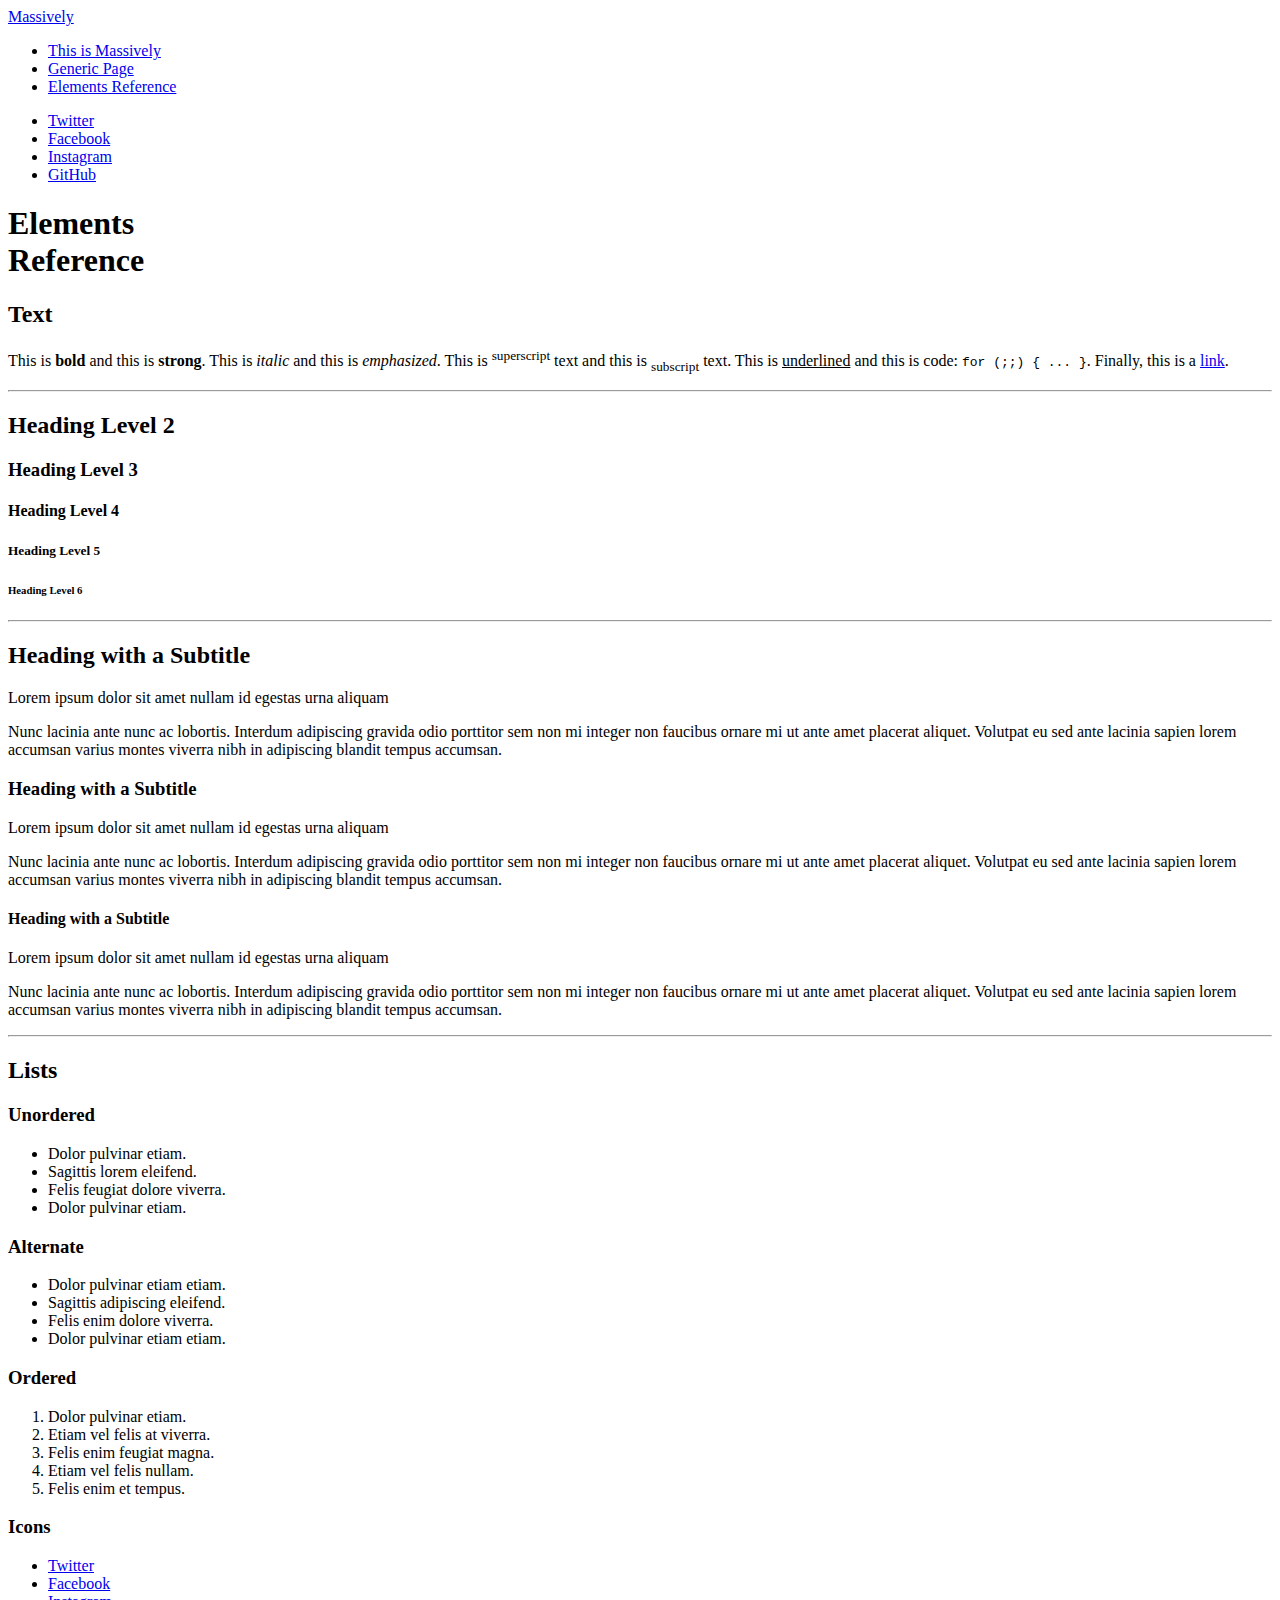
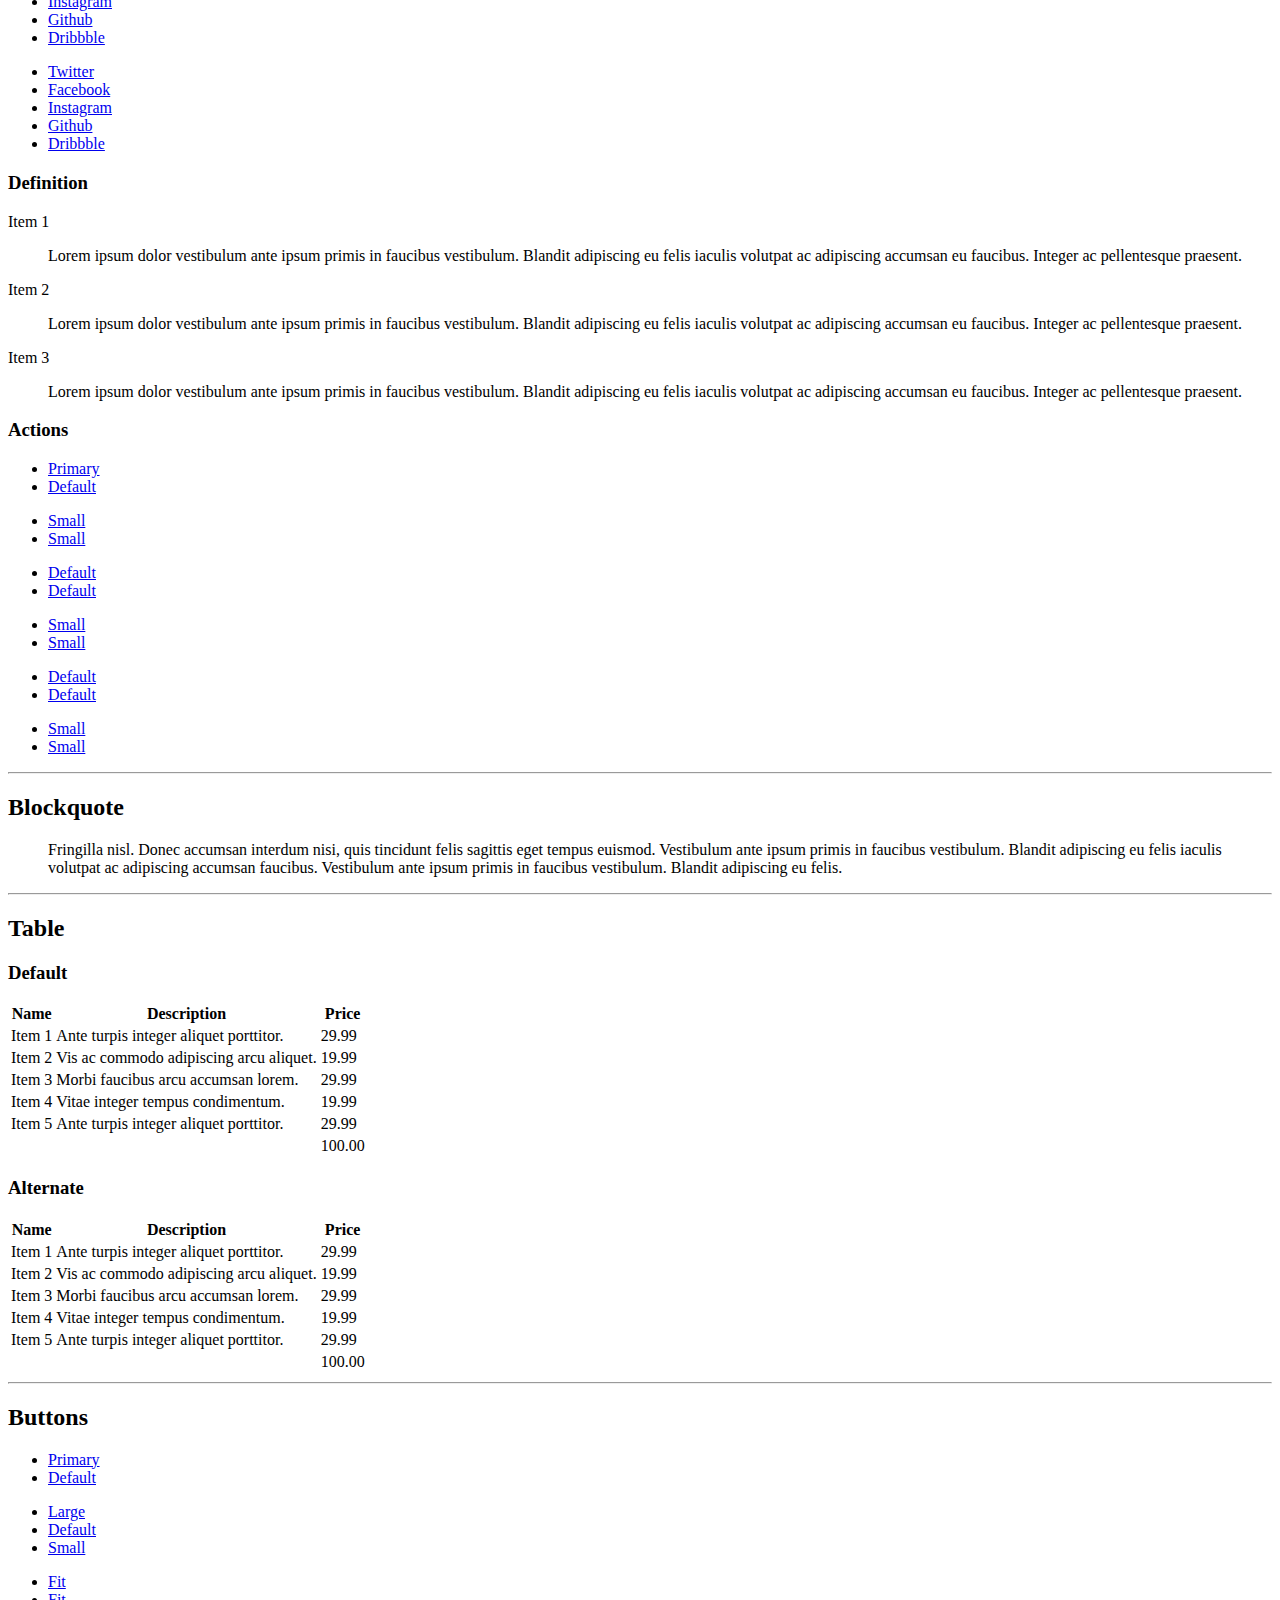
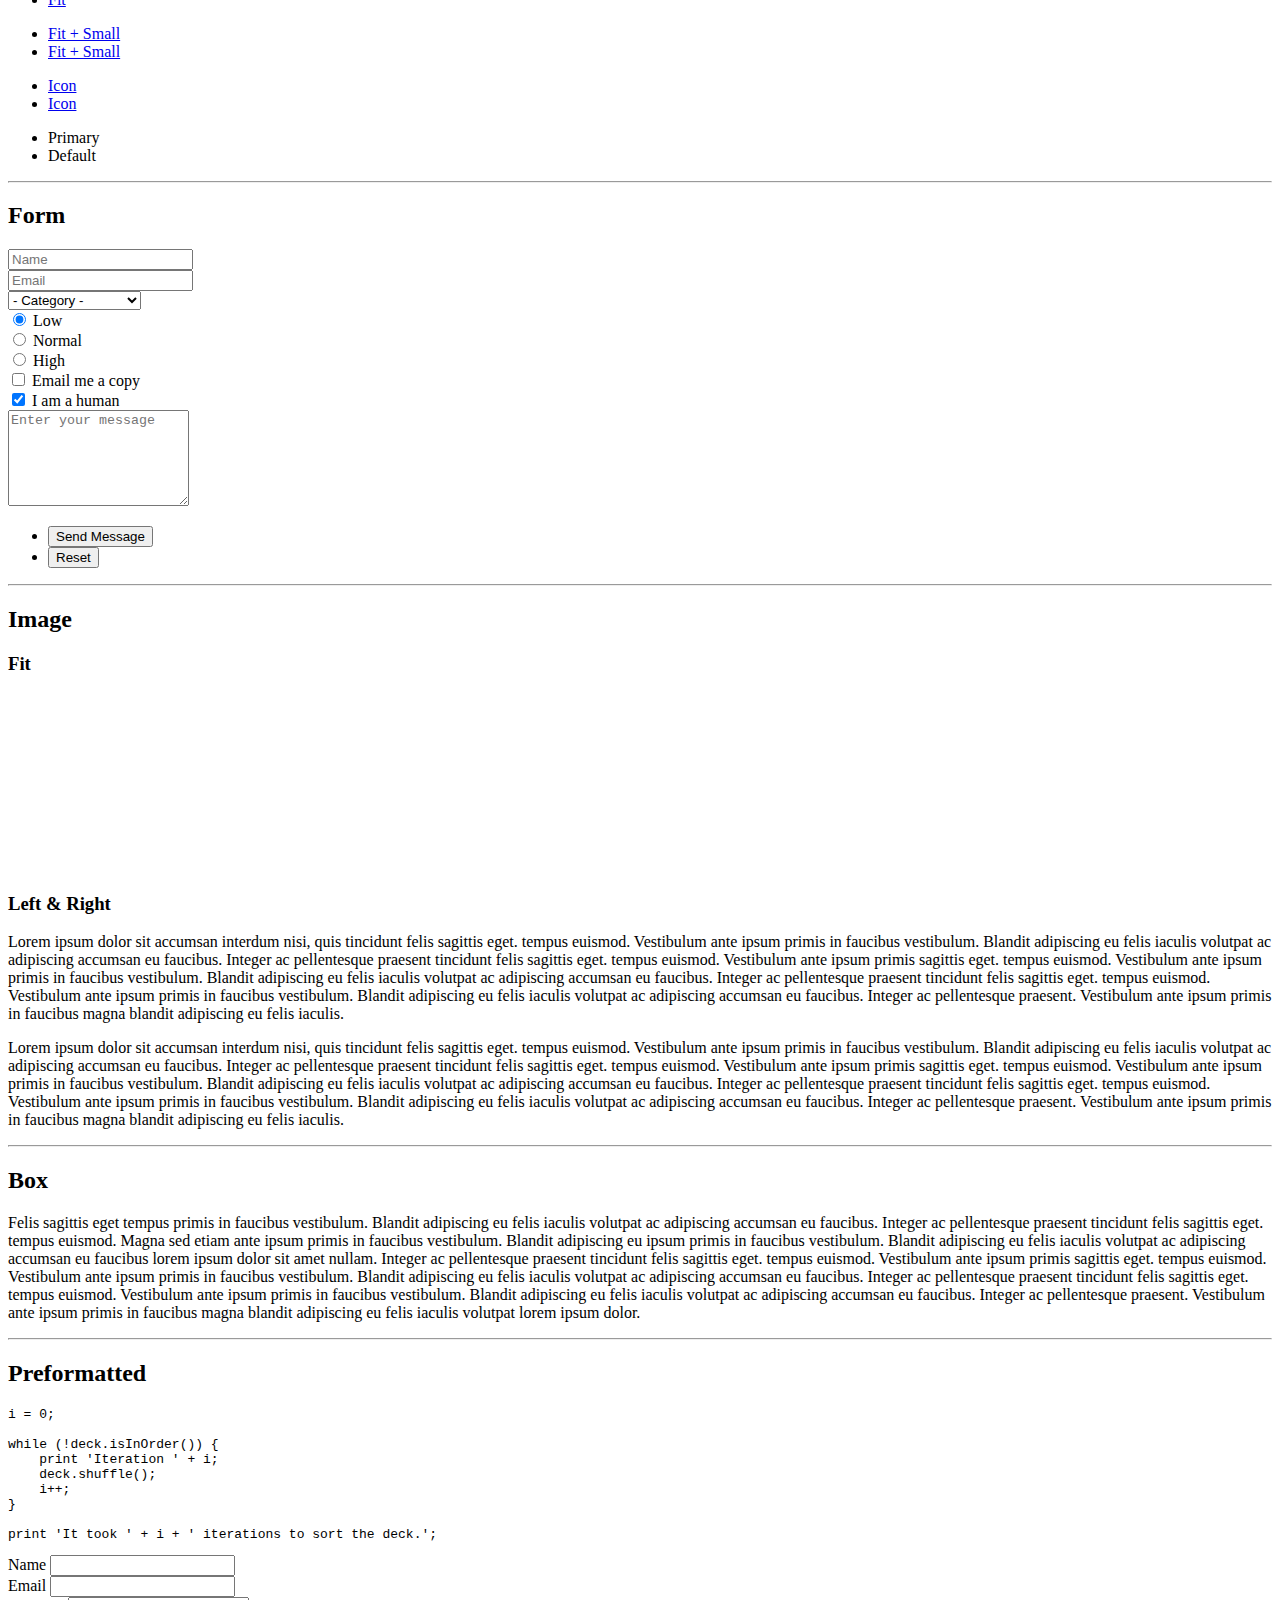
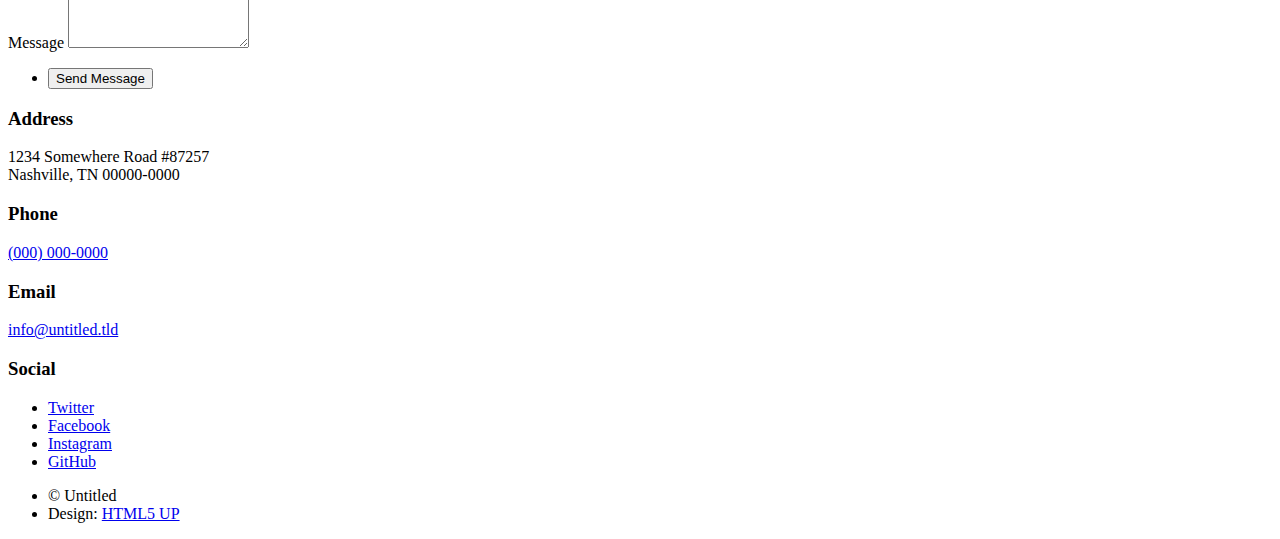
==== elements.html @ ae582fae "Add files via upload" ====
<!DOCTYPE HTML>
<!--
	Massively by HTML5 UP
	html5up.net | @ajlkn
	Free for personal and commercial use under the CCA 3.0 license (html5up.net/license)
-->
<html>
	<head>
		<title>Elements Reference - Massively by HTML5 UP</title>
		<meta charset="utf-8" />
		<meta name="viewport" content="width=device-width, initial-scale=1, user-scalable=no" />
		<link rel="stylesheet" href="assets/css/main.css" />
		<noscript><link rel="stylesheet" href="assets/css/noscript.css" /></noscript>
	</head>
	<body class="is-preload">

		<!-- Wrapper -->
			<div id="wrapper">

				<!-- Header -->
					<header id="header">
						<a href="index.html" class="logo">Massively</a>
					</header>

				<!-- Nav -->
					<nav id="nav">
						<ul class="links">
							<li><a href="index.html">This is Massively</a></li>
							<li><a href="generic.html">Generic Page</a></li>
							<li class="active"><a href="elements.html">Elements Reference</a></li>
						</ul>
						<ul class="icons">
							<li><a href="#" class="icon brands fa-twitter"><span class="label">Twitter</span></a></li>
							<li><a href="#" class="icon brands fa-facebook-f"><span class="label">Facebook</span></a></li>
							<li><a href="#" class="icon brands fa-instagram"><span class="label">Instagram</span></a></li>
							<li><a href="#" class="icon brands fa-github"><span class="label">GitHub</span></a></li>
						</ul>
					</nav>

				<!-- Main -->
					<div id="main">

						<!-- Post -->
							<section class="post">
								<header class="major">
									<h1>Elements<br />
									Reference</h1>
								</header>

								<!-- Text stuff -->
									<h2>Text</h2>
									<p>This is <b>bold</b> and this is <strong>strong</strong>. This is <i>italic</i> and this is <em>emphasized</em>.
									This is <sup>superscript</sup> text and this is <sub>subscript</sub> text.
									This is <u>underlined</u> and this is code: <code>for (;;) { ... }</code>.
									Finally, this is a <a href="#">link</a>.</p>
									<hr />
									<h2>Heading Level 2</h2>
									<h3>Heading Level 3</h3>
									<h4>Heading Level 4</h4>
									<h5>Heading Level 5</h5>
									<h6>Heading Level 6</h6>
									<hr />
									<header>
										<h2>Heading with a Subtitle</h2>
										<p>Lorem ipsum dolor sit amet nullam id egestas urna aliquam</p>
									</header>
									<p>Nunc lacinia ante nunc ac lobortis. Interdum adipiscing gravida odio porttitor sem non mi integer non faucibus ornare mi ut ante amet placerat aliquet. Volutpat eu sed ante lacinia sapien lorem accumsan varius montes viverra nibh in adipiscing blandit tempus accumsan.</p>
									<header>
										<h3>Heading with a Subtitle</h3>
										<p>Lorem ipsum dolor sit amet nullam id egestas urna aliquam</p>
									</header>
									<p>Nunc lacinia ante nunc ac lobortis. Interdum adipiscing gravida odio porttitor sem non mi integer non faucibus ornare mi ut ante amet placerat aliquet. Volutpat eu sed ante lacinia sapien lorem accumsan varius montes viverra nibh in adipiscing blandit tempus accumsan.</p>
									<header>
										<h4>Heading with a Subtitle</h4>
										<p>Lorem ipsum dolor sit amet nullam id egestas urna aliquam</p>
									</header>
									<p>Nunc lacinia ante nunc ac lobortis. Interdum adipiscing gravida odio porttitor sem non mi integer non faucibus ornare mi ut ante amet placerat aliquet. Volutpat eu sed ante lacinia sapien lorem accumsan varius montes viverra nibh in adipiscing blandit tempus accumsan.</p>

									<hr />

								<!-- Lists -->
									<h2>Lists</h2>
									<div class="row">
										<div class="col-6 col-12-small">

											<h3>Unordered</h3>
											<ul>
												<li>Dolor pulvinar etiam.</li>
												<li>Sagittis lorem eleifend.</li>
												<li>Felis feugiat dolore viverra.</li>
												<li>Dolor pulvinar etiam.</li>
											</ul>

											<h3>Alternate</h3>
											<ul class="alt">
												<li>Dolor pulvinar etiam etiam.</li>
												<li>Sagittis adipiscing eleifend.</li>
												<li>Felis enim dolore viverra.</li>
												<li>Dolor pulvinar etiam etiam.</li>
											</ul>

										</div>
										<div class="col-6 col-12-small">

											<h3>Ordered</h3>
											<ol>
												<li>Dolor pulvinar etiam.</li>
												<li>Etiam vel felis at viverra.</li>
												<li>Felis enim feugiat magna.</li>
												<li>Etiam vel felis nullam.</li>
												<li>Felis enim et tempus.</li>
											</ol>

											<h3>Icons</h3>
											<ul class="icons">
												<li><a href="#" class="icon brands fa-twitter"><span class="label">Twitter</span></a></li>
												<li><a href="#" class="icon brands fa-facebook-f"><span class="label">Facebook</span></a></li>
												<li><a href="#" class="icon brands fa-instagram"><span class="label">Instagram</span></a></li>
												<li><a href="#" class="icon brands fa-github"><span class="label">Github</span></a></li>
												<li><a href="#" class="icon brands fa-dribbble"><span class="label">Dribbble</span></a></li>
											</ul>
											<ul class="icons alt">
												<li><a href="#" class="icon brands alt fa-twitter"><span class="label">Twitter</span></a></li>
												<li><a href="#" class="icon brands alt fa-facebook-f"><span class="label">Facebook</span></a></li>
												<li><a href="#" class="icon brands alt fa-instagram"><span class="label">Instagram</span></a></li>
												<li><a href="#" class="icon brands alt fa-github"><span class="label">Github</span></a></li>
												<li><a href="#" class="icon brands alt fa-dribbble"><span class="label">Dribbble</span></a></li>
											</ul>

										</div>
									</div>
									<h3>Definition</h3>
									<dl>
										<dt>Item 1</dt>
										<dd>
											<p>Lorem ipsum dolor vestibulum ante ipsum primis in faucibus vestibulum. Blandit adipiscing eu felis iaculis volutpat ac adipiscing accumsan eu faucibus. Integer ac pellentesque praesent.</p>
										</dd>
										<dt>Item 2</dt>
										<dd>
											<p>Lorem ipsum dolor vestibulum ante ipsum primis in faucibus vestibulum. Blandit adipiscing eu felis iaculis volutpat ac adipiscing accumsan eu faucibus. Integer ac pellentesque praesent.</p>
										</dd>
										<dt>Item 3</dt>
										<dd>
											<p>Lorem ipsum dolor vestibulum ante ipsum primis in faucibus vestibulum. Blandit adipiscing eu felis iaculis volutpat ac adipiscing accumsan eu faucibus. Integer ac pellentesque praesent.</p>
										</dd>
									</dl>

									<h3>Actions</h3>
									<ul class="actions">
										<li><a href="#" class="button primary">Primary</a></li>
										<li><a href="#" class="button">Default</a></li>
									</ul>
									<ul class="actions small">
										<li><a href="#" class="button primary small">Small</a></li>
										<li><a href="#" class="button small">Small</a></li>
									</ul>
									<div class="row">
										<div class="col-6 col-12-small">
											<ul class="actions stacked">
												<li><a href="#" class="button primary">Default</a></li>
												<li><a href="#" class="button">Default</a></li>
											</ul>
										</div>
										<div class="col-6 col-12-small">
											<ul class="actions stacked">
												<li><a href="#" class="button primary small">Small</a></li>
												<li><a href="#" class="button small">Small</a></li>
											</ul>
										</div>
									</div>
									<div class="row">
										<div class="col-6 col-12-small">
											<ul class="actions stacked">
												<li><a href="#" class="button primary fit">Default</a></li>
												<li><a href="#" class="button fit">Default</a></li>
											</ul>
										</div>
										<div class="col-6 col-12-small">
											<ul class="actions stacked">
												<li><a href="#" class="button primary small fit">Small</a></li>
												<li><a href="#" class="button small fit">Small</a></li>
											</ul>
										</div>
									</div>

									<hr />

								<!-- Blockquote -->
									<h2>Blockquote</h2>
									<blockquote>Fringilla nisl. Donec accumsan interdum nisi, quis tincidunt felis sagittis eget tempus euismod. Vestibulum ante ipsum primis in faucibus vestibulum. Blandit adipiscing eu felis iaculis volutpat ac adipiscing accumsan faucibus. Vestibulum ante ipsum primis in faucibus vestibulum. Blandit adipiscing eu felis.</blockquote>

									<hr />

								<!-- Table -->
									<h2>Table</h2>

									<h3>Default</h3>
									<div class="table-wrapper">
										<table>
											<thead>
												<tr>
													<th>Name</th>
													<th>Description</th>
													<th>Price</th>
												</tr>
											</thead>
											<tbody>
												<tr>
													<td>Item 1</td>
													<td>Ante turpis integer aliquet porttitor.</td>
													<td>29.99</td>
												</tr>
												<tr>
													<td>Item 2</td>
													<td>Vis ac commodo adipiscing arcu aliquet.</td>
													<td>19.99</td>
												</tr>
												<tr>
													<td>Item 3</td>
													<td> Morbi faucibus arcu accumsan lorem.</td>
													<td>29.99</td>
												</tr>
												<tr>
													<td>Item 4</td>
													<td>Vitae integer tempus condimentum.</td>
													<td>19.99</td>
												</tr>
												<tr>
													<td>Item 5</td>
													<td>Ante turpis integer aliquet porttitor.</td>
													<td>29.99</td>
												</tr>
											</tbody>
											<tfoot>
												<tr>
													<td colspan="2"></td>
													<td>100.00</td>
												</tr>
											</tfoot>
										</table>
									</div>

									<h3>Alternate</h3>
									<div class="table-wrapper">
										<table class="alt">
											<thead>
												<tr>
													<th>Name</th>
													<th>Description</th>
													<th>Price</th>
												</tr>
											</thead>
											<tbody>
												<tr>
													<td>Item 1</td>
													<td>Ante turpis integer aliquet porttitor.</td>
													<td>29.99</td>
												</tr>
												<tr>
													<td>Item 2</td>
													<td>Vis ac commodo adipiscing arcu aliquet.</td>
													<td>19.99</td>
												</tr>
												<tr>
													<td>Item 3</td>
													<td> Morbi faucibus arcu accumsan lorem.</td>
													<td>29.99</td>
												</tr>
												<tr>
													<td>Item 4</td>
													<td>Vitae integer tempus condimentum.</td>
													<td>19.99</td>
												</tr>
												<tr>
													<td>Item 5</td>
													<td>Ante turpis integer aliquet porttitor.</td>
													<td>29.99</td>
												</tr>
											</tbody>
											<tfoot>
												<tr>
													<td colspan="2"></td>
													<td>100.00</td>
												</tr>
											</tfoot>
										</table>
									</div>

									<hr />

								<!-- Buttons -->
									<h2>Buttons</h2>
									<ul class="actions">
										<li><a href="#" class="button primary">Primary</a></li>
										<li><a href="#" class="button">Default</a></li>
									</ul>
									<ul class="actions">
										<li><a href="#" class="button primary large">Large</a></li>
										<li><a href="#" class="button">Default</a></li>
										<li><a href="#" class="button small">Small</a></li>
									</ul>
									<ul class="actions fit">
										<li><a href="#" class="button primary fit">Fit</a></li>
										<li><a href="#" class="button fit">Fit</a></li>
									</ul>
									<ul class="actions fit small">
										<li><a href="#" class="button primary fit small">Fit + Small</a></li>
										<li><a href="#" class="button fit small">Fit + Small</a></li>
									</ul>
									<ul class="actions">
										<li><a href="#" class="button primary icon solid fa-search">Icon</a></li>
										<li><a href="#" class="button icon solid fa-download">Icon</a></li>
									</ul>
									<ul class="actions">
										<li><span class="button primary disabled">Primary</span></li>
										<li><span class="button disabled">Default</span></li>
									</ul>

									<hr />

								<!-- Form -->
									<h2>Form</h2>

									<form method="post" action="#">
										<div class="row gtr-uniform">
											<div class="col-6 col-12-xsmall">
												<input type="text" name="demo-name" id="demo-name" value="" placeholder="Name" />
											</div>
											<div class="col-6 col-12-xsmall">
												<input type="email" name="demo-email" id="demo-email" value="" placeholder="Email" />
											</div>
											<!-- Break -->
											<div class="col-12">
												<select name="demo-category" id="demo-category">
													<option value="">- Category -</option>
													<option value="1">Manufacturing</option>
													<option value="1">Shipping</option>
													<option value="1">Administration</option>
													<option value="1">Human Resources</option>
												</select>
											</div>
											<!-- Break -->
											<div class="col-4 col-12-small">
												<input type="radio" id="demo-priority-low" name="demo-priority" checked>
												<label for="demo-priority-low">Low</label>
											</div>
											<div class="col-4 col-12-small">
												<input type="radio" id="demo-priority-normal" name="demo-priority">
												<label for="demo-priority-normal">Normal</label>
											</div>
											<div class="col-4 col-12-small">
												<input type="radio" id="demo-priority-high" name="demo-priority">
												<label for="demo-priority-high">High</label>
											</div>
											<!-- Break -->
											<div class="col-6 col-12-small">
												<input type="checkbox" id="demo-copy" name="demo-copy">
												<label for="demo-copy">Email me a copy</label>
											</div>
											<div class="col-6 col-12-small">
												<input type="checkbox" id="demo-human" name="demo-human" checked>
												<label for="demo-human">I am a human</label>
											</div>
											<!-- Break -->
											<div class="col-12">
												<textarea name="demo-message" id="demo-message" placeholder="Enter your message" rows="6"></textarea>
											</div>
											<!-- Break -->
											<div class="col-12">
												<ul class="actions">
													<li><input type="submit" value="Send Message" class="primary" /></li>
													<li><input type="reset" value="Reset" /></li>
												</ul>
											</div>
										</div>
									</form>

									<hr />

								<!-- Image -->
									<h2>Image</h2>

									<h3>Fit</h3>
									<span class="image fit"><img src="images/pic01.jpg" alt="" /></span>
									<div class="box alt">
										<div class="row gtr-50 gtr-uniform">
											<div class="col-4"><span class="image fit"><img src="images/pic02.jpg" alt="" /></span></div>
											<div class="col-4"><span class="image fit"><img src="images/pic03.jpg" alt="" /></span></div>
											<div class="col-4"><span class="image fit"><img src="images/pic04.jpg" alt="" /></span></div>
											<!-- Break -->
											<div class="col-4"><span class="image fit"><img src="images/pic04.jpg" alt="" /></span></div>
											<div class="col-4"><span class="image fit"><img src="images/pic02.jpg" alt="" /></span></div>
											<div class="col-4"><span class="image fit"><img src="images/pic03.jpg" alt="" /></span></div>
											<!-- Break -->
											<div class="col-4"><span class="image fit"><img src="images/pic03.jpg" alt="" /></span></div>
											<div class="col-4"><span class="image fit"><img src="images/pic04.jpg" alt="" /></span></div>
											<div class="col-4"><span class="image fit"><img src="images/pic02.jpg" alt="" /></span></div>
										</div>
									</div>

									<h3>Left &amp; Right</h3>
									<p><span class="image left"><img src="images/pic08.jpg" alt="" /></span>Lorem ipsum dolor sit accumsan interdum nisi, quis tincidunt felis sagittis eget. tempus euismod. Vestibulum ante ipsum primis in faucibus vestibulum. Blandit adipiscing eu felis iaculis volutpat ac adipiscing accumsan eu faucibus. Integer ac pellentesque praesent tincidunt felis sagittis eget. tempus euismod. Vestibulum ante ipsum primis sagittis eget. tempus euismod. Vestibulum ante ipsum primis in faucibus vestibulum. Blandit adipiscing eu felis iaculis volutpat ac adipiscing accumsan eu faucibus. Integer ac pellentesque praesent tincidunt felis sagittis eget. tempus euismod. Vestibulum ante ipsum primis in faucibus vestibulum. Blandit adipiscing eu felis iaculis volutpat ac adipiscing accumsan eu faucibus. Integer ac pellentesque praesent. Vestibulum ante ipsum primis in faucibus magna blandit adipiscing eu felis iaculis.</p>
									<p><span class="image right"><img src="images/pic09.jpg" alt="" /></span>Lorem ipsum dolor sit accumsan interdum nisi, quis tincidunt felis sagittis eget. tempus euismod. Vestibulum ante ipsum primis in faucibus vestibulum. Blandit adipiscing eu felis iaculis volutpat ac adipiscing accumsan eu faucibus. Integer ac pellentesque praesent tincidunt felis sagittis eget. tempus euismod. Vestibulum ante ipsum primis sagittis eget. tempus euismod. Vestibulum ante ipsum primis in faucibus vestibulum. Blandit adipiscing eu felis iaculis volutpat ac adipiscing accumsan eu faucibus. Integer ac pellentesque praesent tincidunt felis sagittis eget. tempus euismod. Vestibulum ante ipsum primis in faucibus vestibulum. Blandit adipiscing eu felis iaculis volutpat ac adipiscing accumsan eu faucibus. Integer ac pellentesque praesent. Vestibulum ante ipsum primis in faucibus magna blandit adipiscing eu felis iaculis.</p>

									<hr />

								<!-- Box -->
									<h2>Box</h2>
									<div class="box">
										<p>Felis sagittis eget tempus primis in faucibus vestibulum. Blandit adipiscing eu felis iaculis volutpat ac adipiscing accumsan eu faucibus. Integer ac pellentesque praesent tincidunt felis sagittis eget. tempus euismod. Magna sed etiam ante ipsum primis in faucibus vestibulum. Blandit adipiscing eu ipsum primis in faucibus vestibulum. Blandit adipiscing eu felis iaculis volutpat ac adipiscing accumsan eu faucibus lorem ipsum dolor sit amet nullam. Integer ac pellentesque praesent tincidunt felis sagittis eget. tempus euismod. Vestibulum ante ipsum primis sagittis eget. tempus euismod. Vestibulum ante ipsum primis in faucibus vestibulum. Blandit adipiscing eu felis iaculis volutpat ac adipiscing accumsan eu faucibus. Integer ac pellentesque praesent tincidunt felis sagittis eget. tempus euismod. Vestibulum ante ipsum primis in faucibus vestibulum. Blandit adipiscing eu felis iaculis volutpat ac adipiscing accumsan eu faucibus. Integer ac pellentesque praesent. Vestibulum ante ipsum primis in faucibus magna blandit adipiscing eu felis iaculis volutpat lorem ipsum dolor.</p>
									</div>

									<hr />

								<!-- Preformatted Code -->
									<h2>Preformatted</h2>
									<pre><code>i = 0;

while (!deck.isInOrder()) {
    print 'Iteration ' + i;
    deck.shuffle();
    i++;
}

print 'It took ' + i + ' iterations to sort the deck.';
</code></pre>

							</section>

					</div>

				<!-- Footer -->
					<footer id="footer">
						<section>
							<form method="post" action="#">
								<div class="fields">
									<div class="field">
										<label for="name">Name</label>
										<input type="text" name="name" id="name" />
									</div>
									<div class="field">
										<label for="email">Email</label>
										<input type="text" name="email" id="email" />
									</div>
									<div class="field">
										<label for="message">Message</label>
										<textarea name="message" id="message" rows="3"></textarea>
									</div>
								</div>
								<ul class="actions">
									<li><input type="submit" value="Send Message" /></li>
								</ul>
							</form>
						</section>
						<section class="split contact">
							<section class="alt">
								<h3>Address</h3>
								<p>1234 Somewhere Road #87257<br />
								Nashville, TN 00000-0000</p>
							</section>
							<section>
								<h3>Phone</h3>
								<p><a href="#">(000) 000-0000</a></p>
							</section>
							<section>
								<h3>Email</h3>
								<p><a href="#">info@untitled.tld</a></p>
							</section>
							<section>
								<h3>Social</h3>
								<ul class="icons alt">
									<li><a href="#" class="icon brands alt fa-twitter"><span class="label">Twitter</span></a></li>
									<li><a href="#" class="icon brands alt fa-facebook-f"><span class="label">Facebook</span></a></li>
									<li><a href="#" class="icon brands alt fa-instagram"><span class="label">Instagram</span></a></li>
									<li><a href="#" class="icon brands alt fa-github"><span class="label">GitHub</span></a></li>
								</ul>
							</section>
						</section>
					</footer>

				<!-- Copyright -->
					<div id="copyright">
						<ul><li>&copy; Untitled</li><li>Design: <a href="https://html5up.net">HTML5 UP</a></li></ul>
					</div>

			</div>

		<!-- Scripts -->
			<script src="assets/js/jquery.min.js"></script>
			<script src="assets/js/jquery.scrollex.min.js"></script>
			<script src="assets/js/jquery.scrolly.min.js"></script>
			<script src="assets/js/browser.min.js"></script>
			<script src="assets/js/breakpoints.min.js"></script>
			<script src="assets/js/util.js"></script>
			<script src="assets/js/main.js"></script>

	</body>
</html>
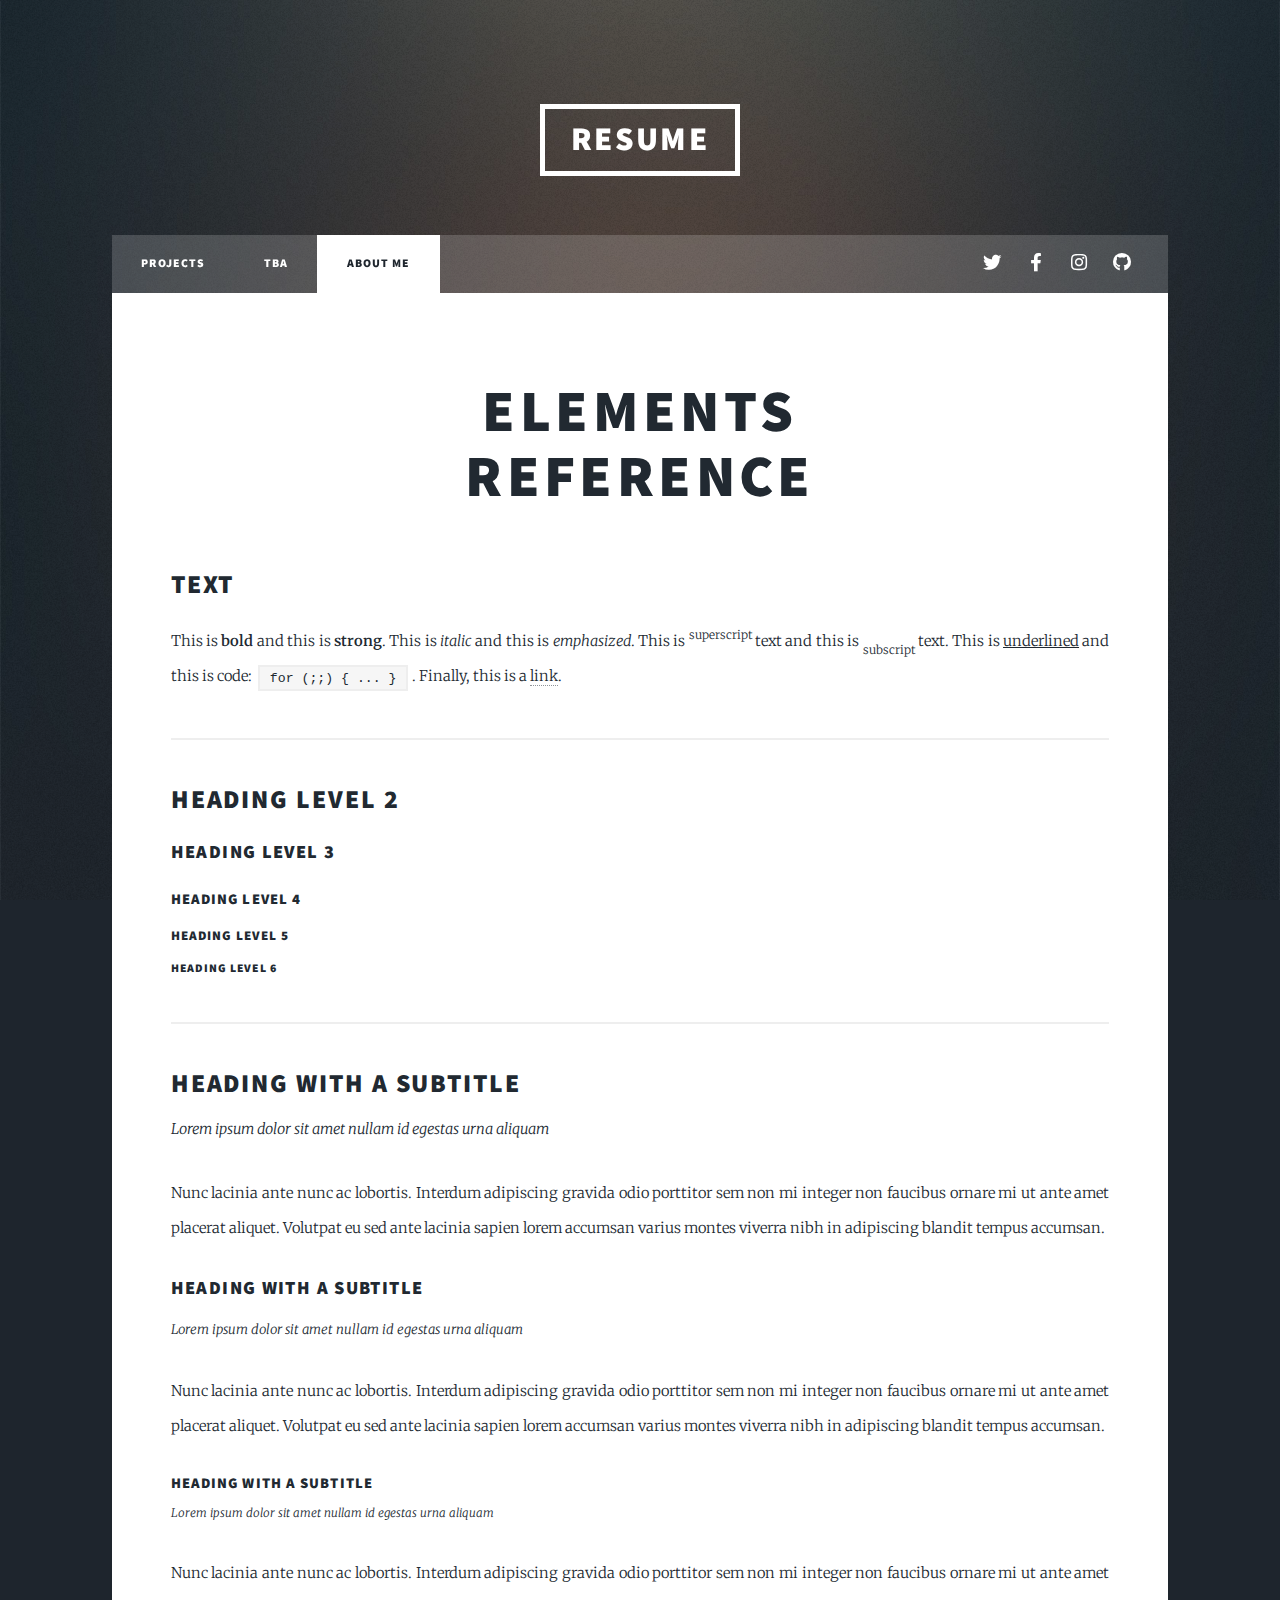
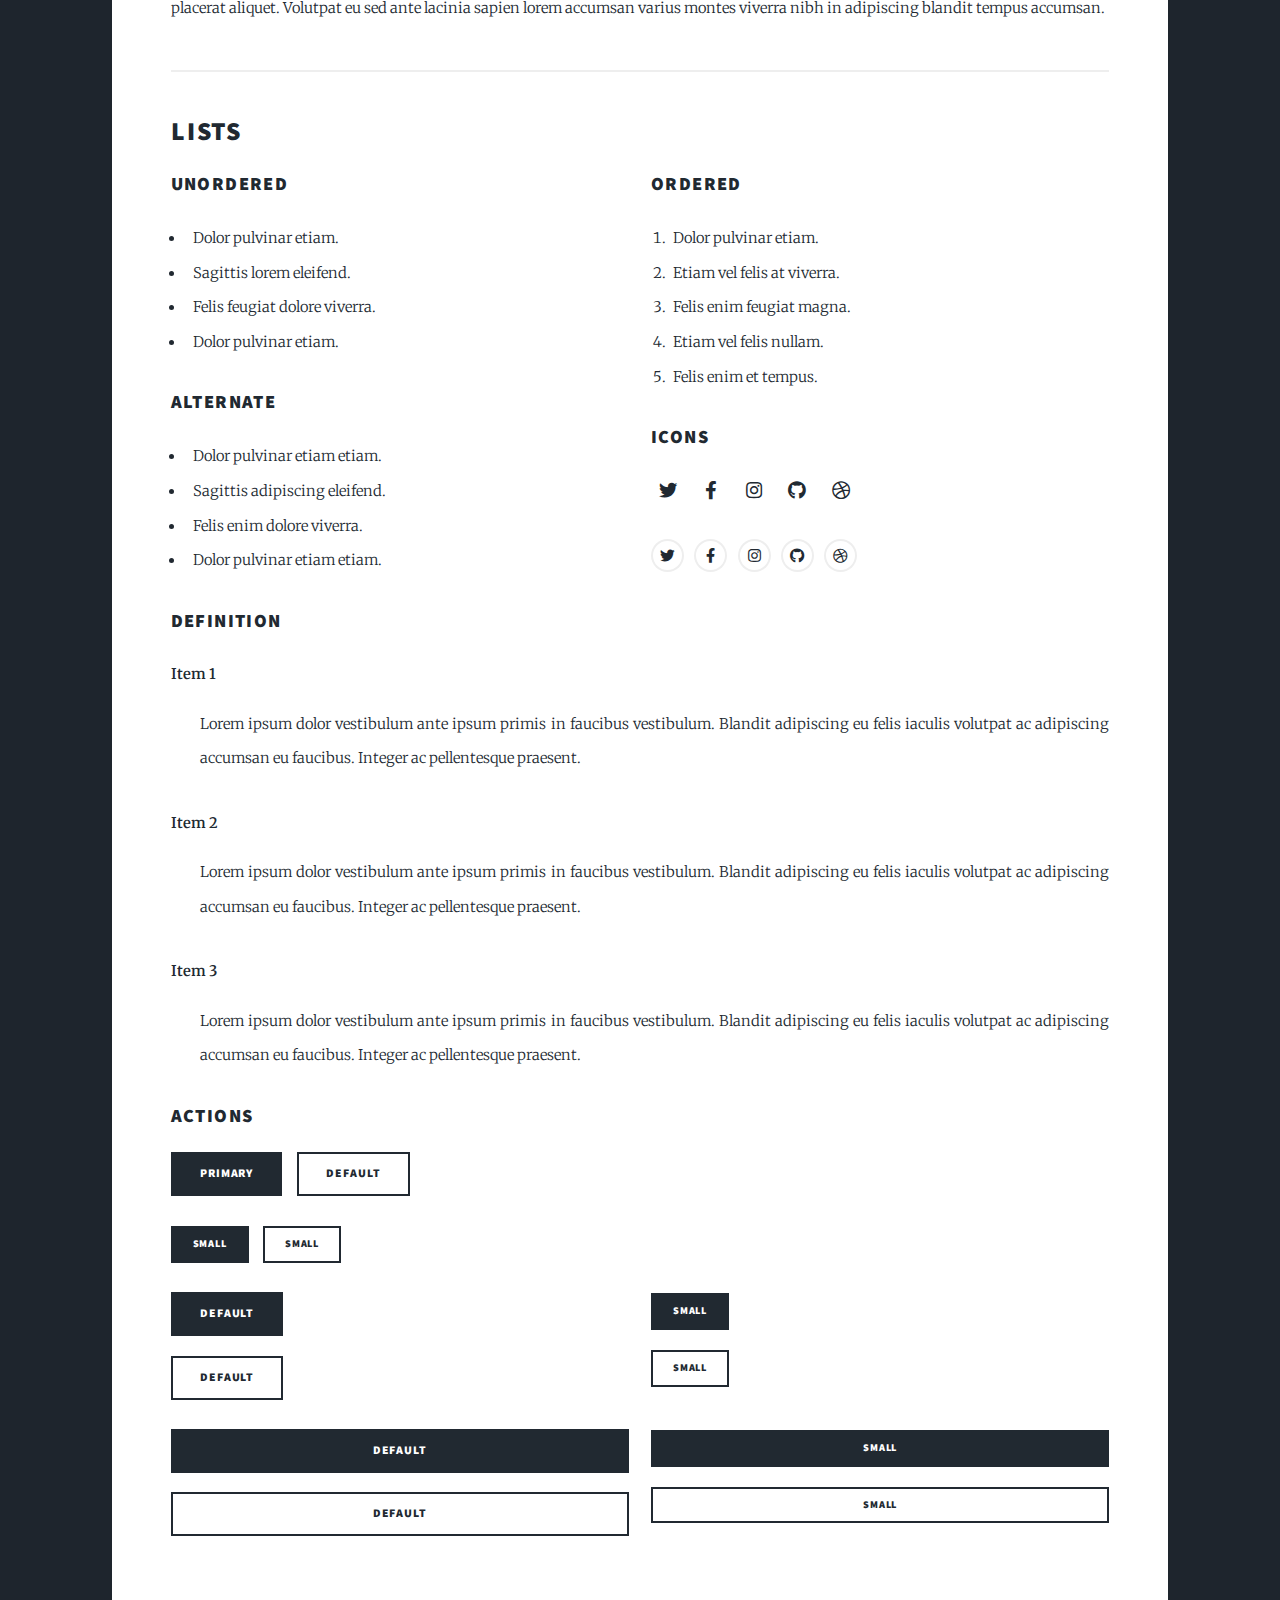
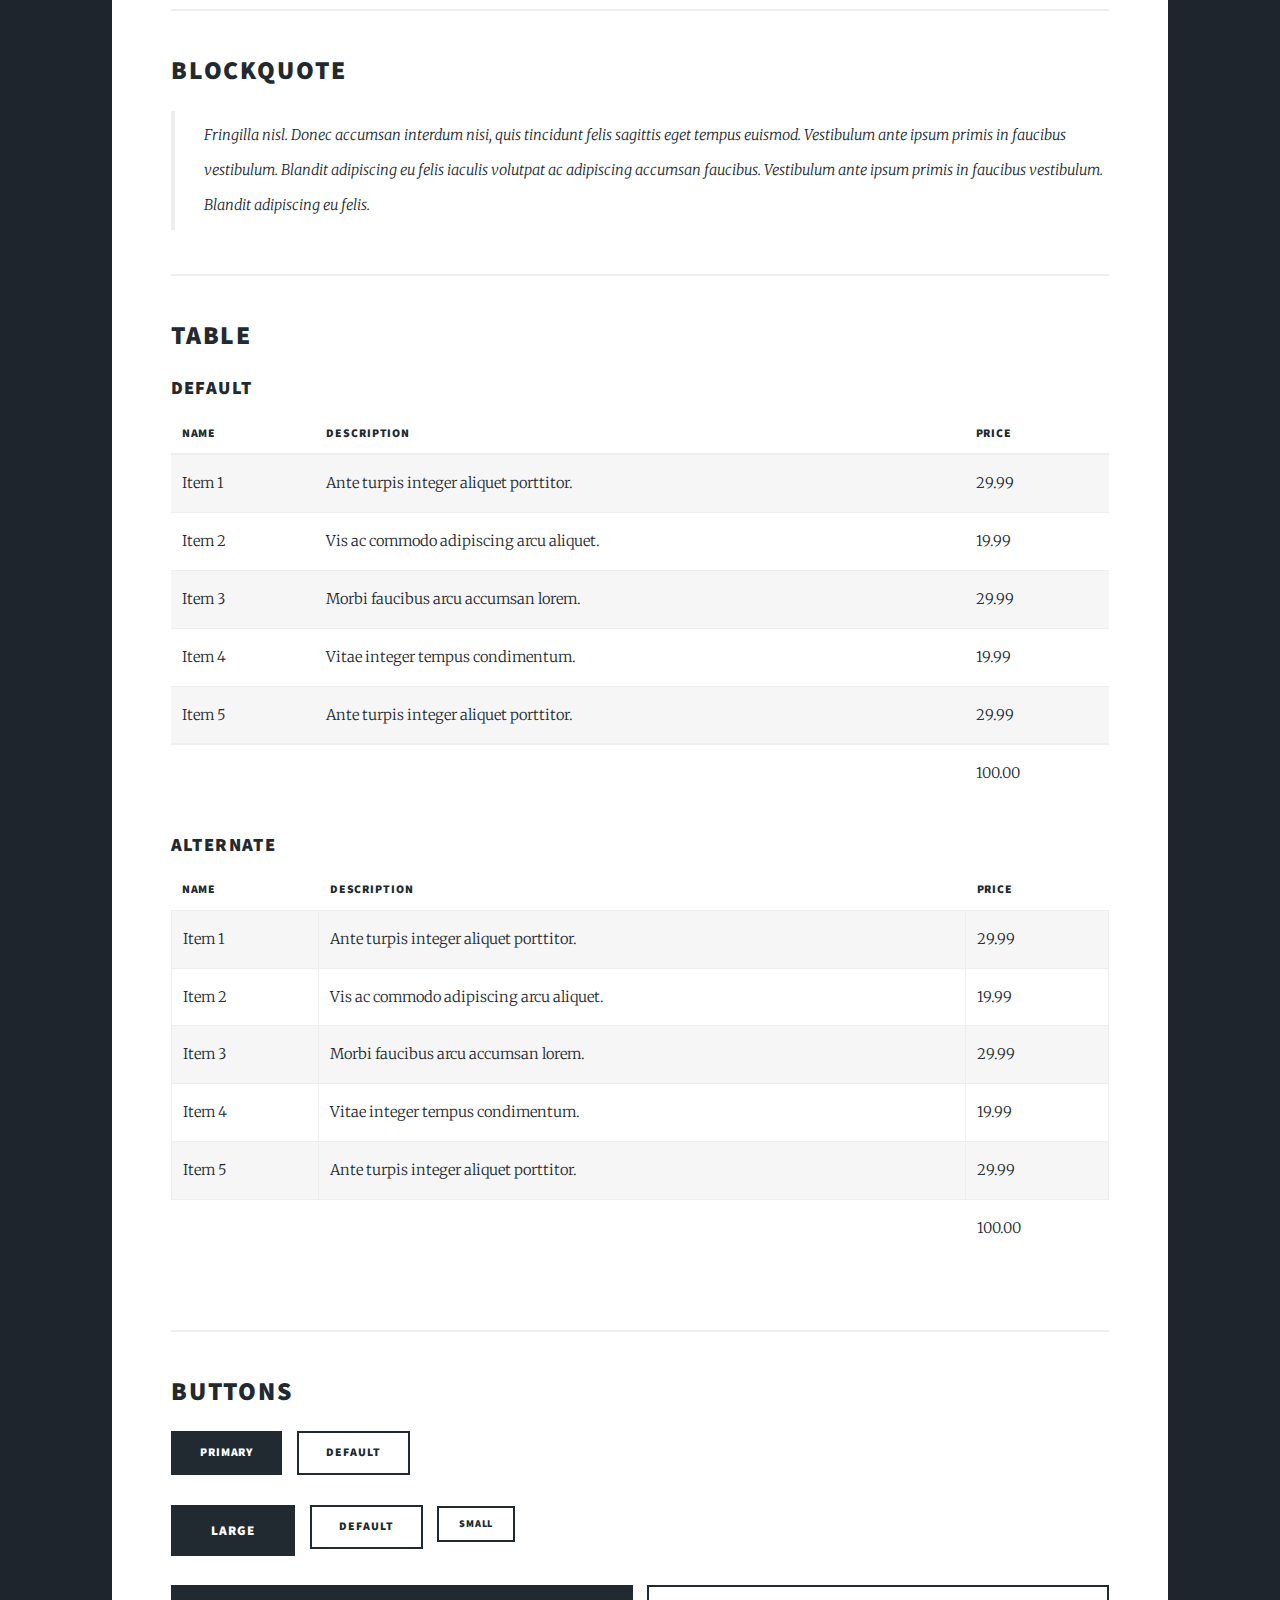
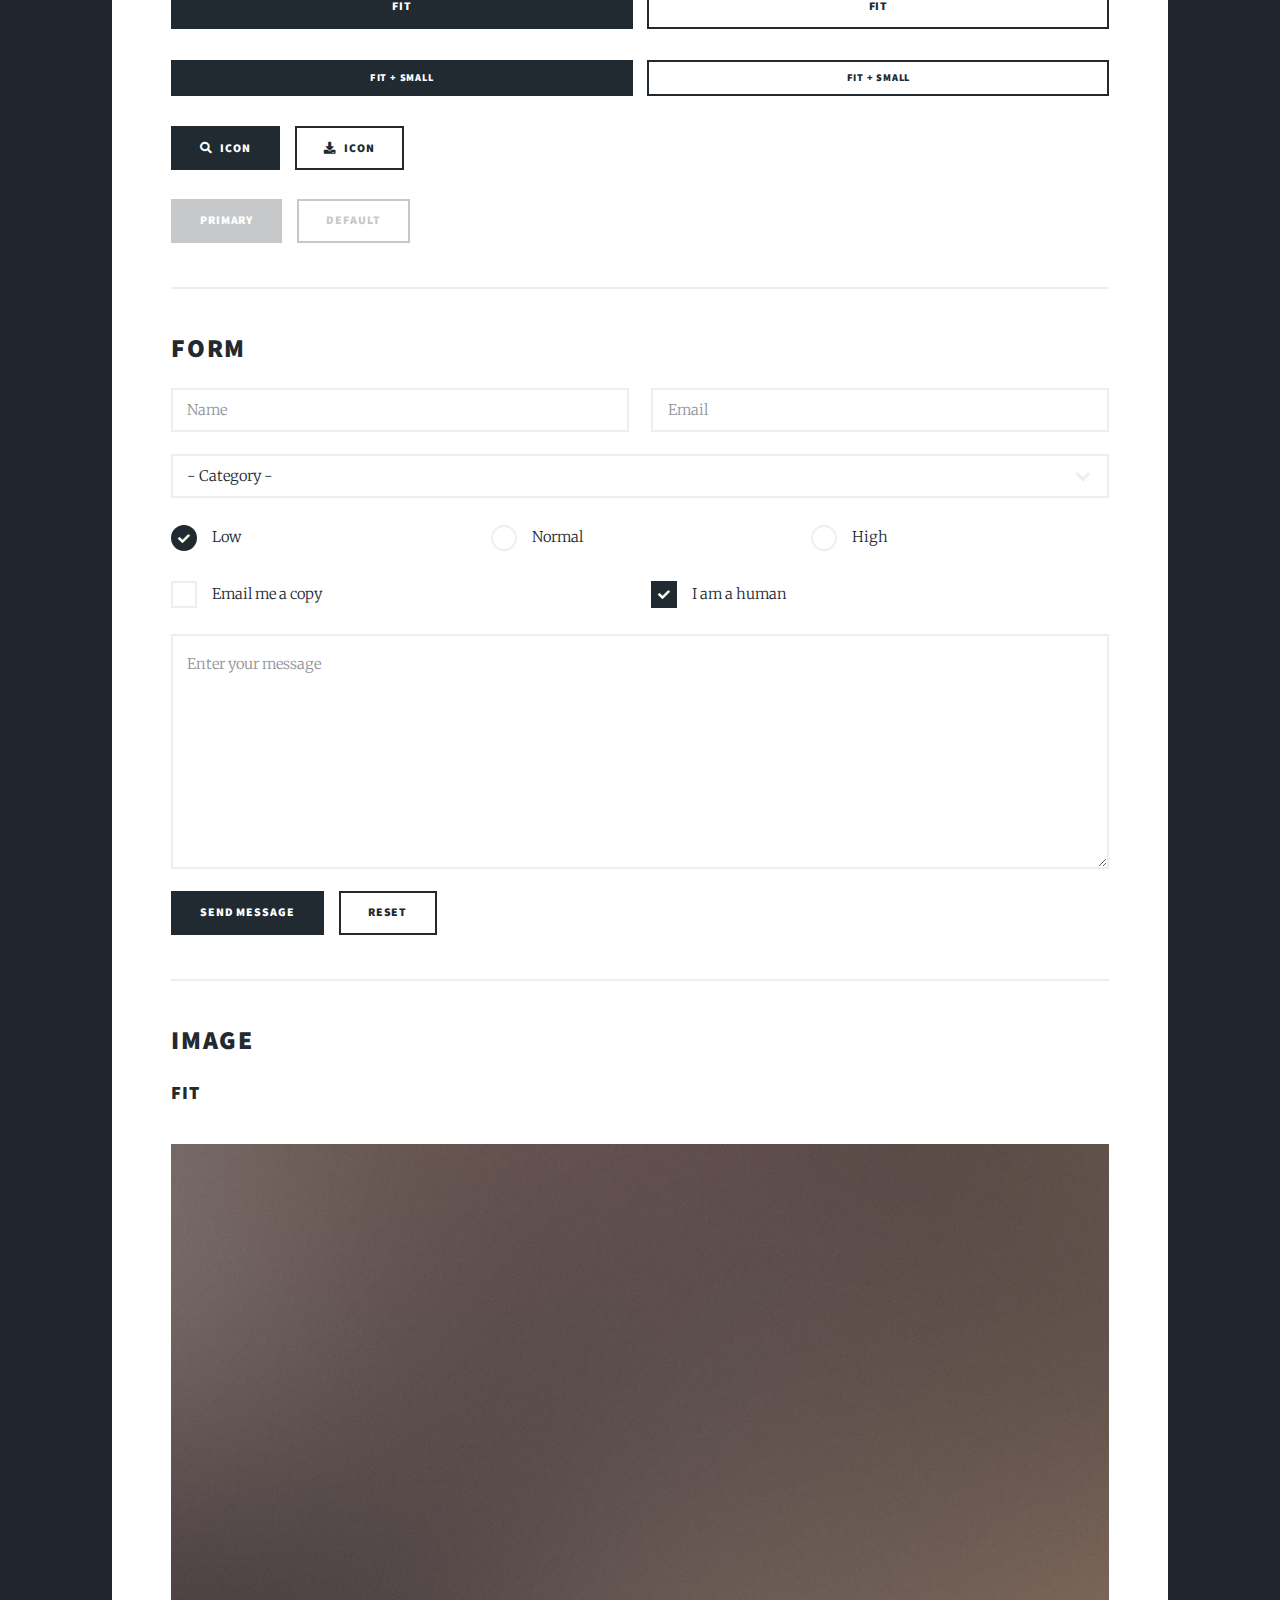
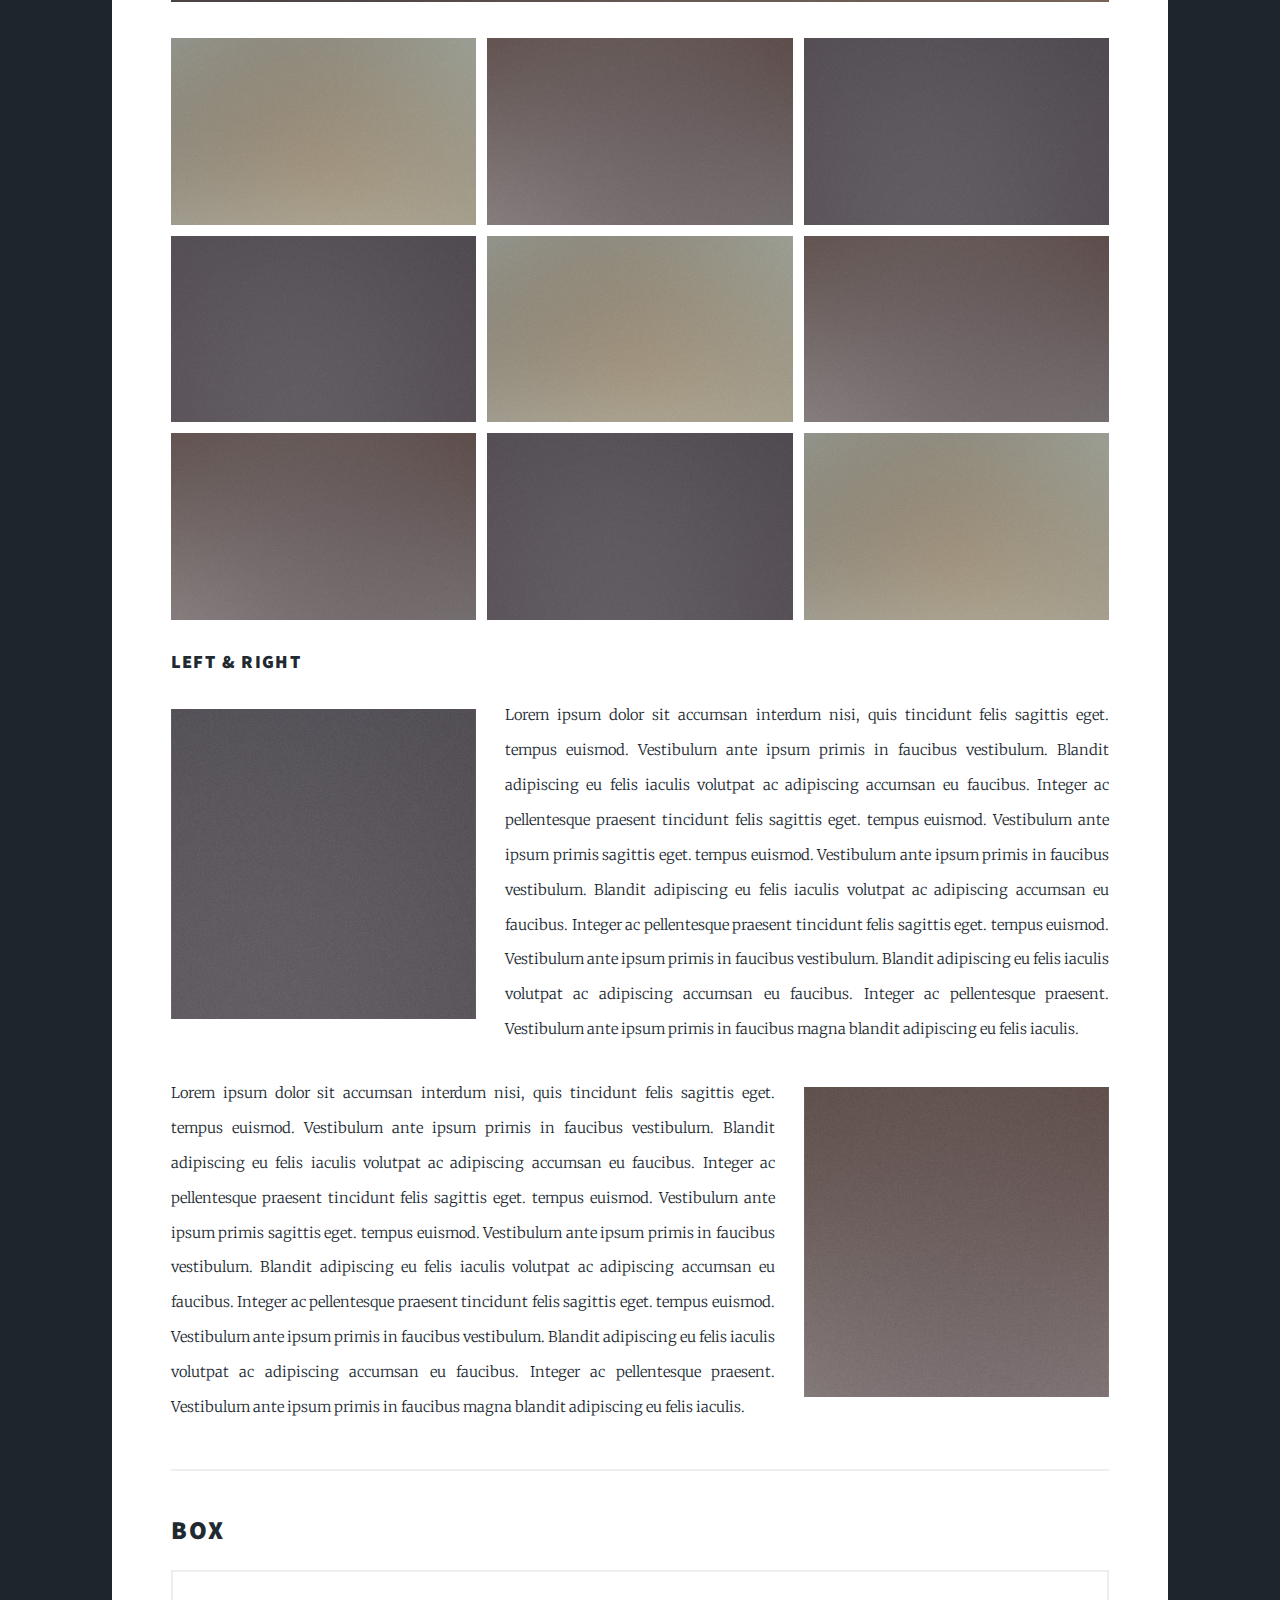
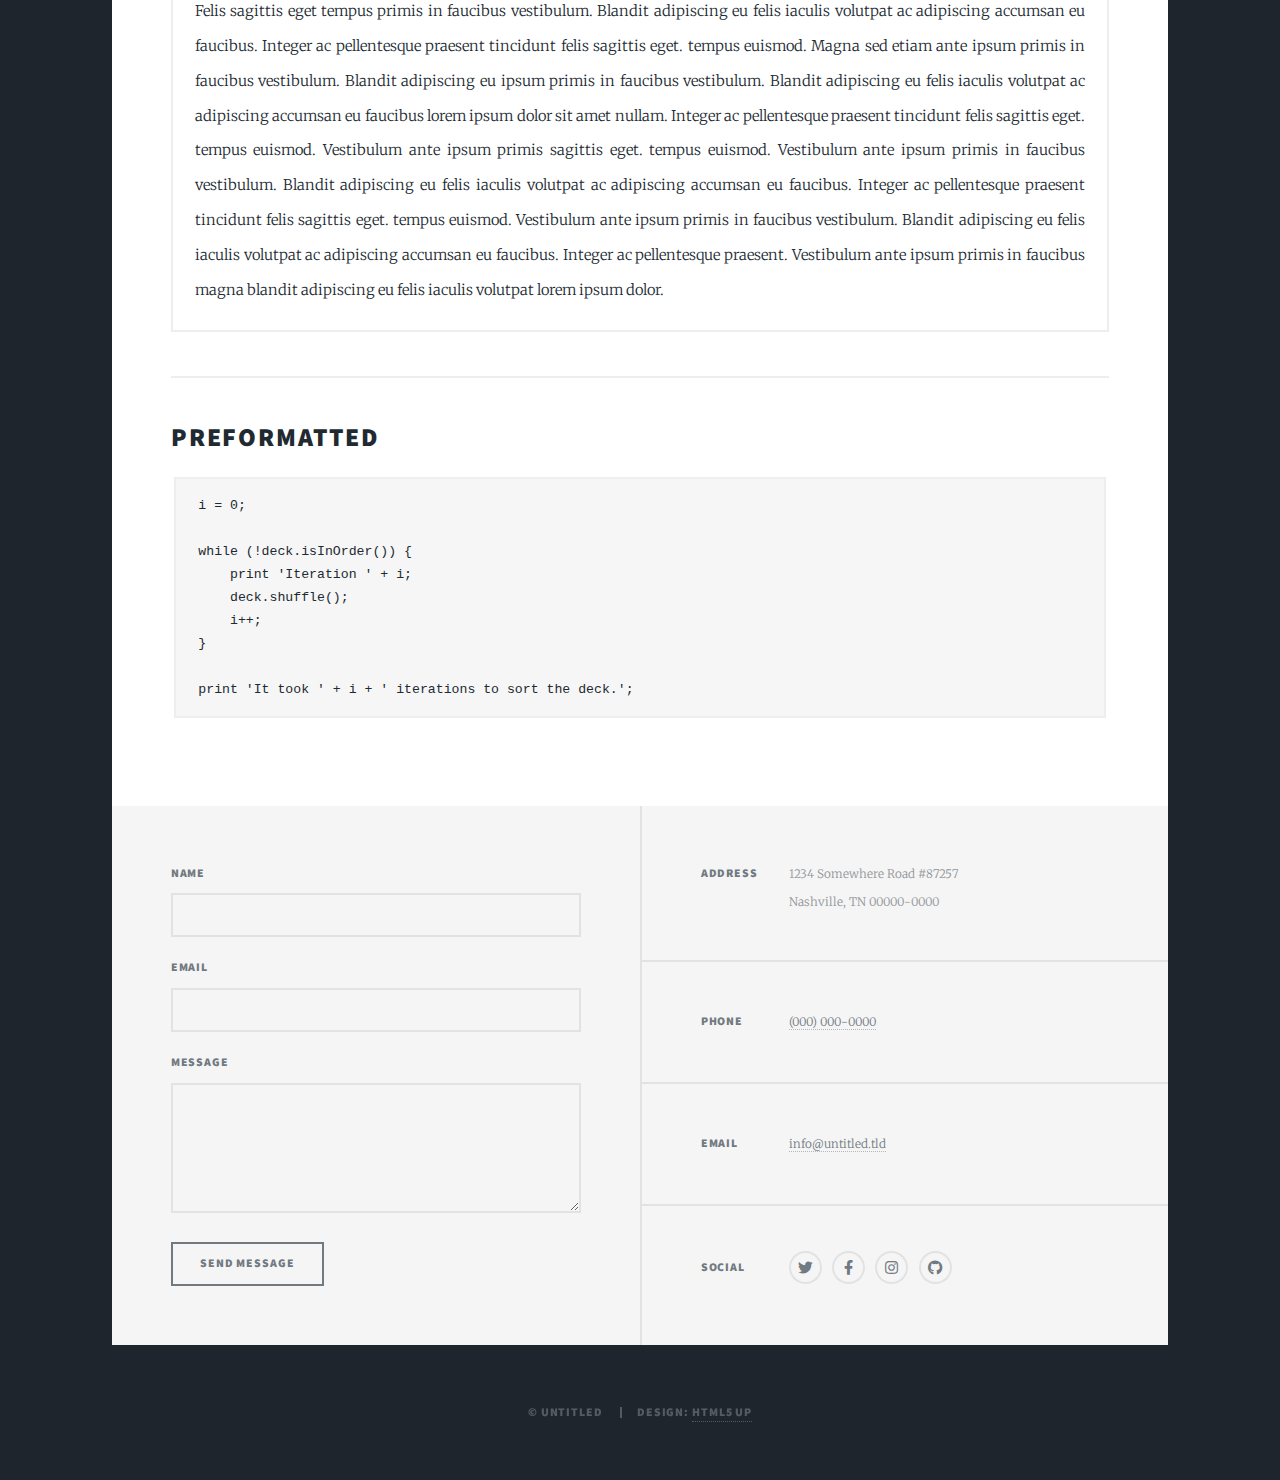
==== commit 4f88f9de: "test 1" ====
--- a/elements.html
+++ b/elements.html
@@ -1,420 +1,638 @@
-<!DOCTYPE HTML>
-<!--
-	Massively by HTML5 UP
-	html5up.net | @ajlkn
-	Free for personal and commercial use under the CCA 3.0 license (html5up.net/license)
--->
+<!DOCTYPE html>
 <html>
-	<head>
-		<title>Elements Reference - Massively by HTML5 UP</title>
-		<meta charset="utf-8" />
-		<meta name="viewport" content="width=device-width, initial-scale=1, user-scalable=no" />
-		<link rel="stylesheet" href="assets/css/main.css" />
-		<noscript><link rel="stylesheet" href="assets/css/noscript.css" /></noscript>
-	</head>
-	<body class="is-preload">
-
-		<!-- Wrapper -->
-			<div id="wrapper">
-
-				<!-- Header -->
-					<header id="header">
-						<a href="index.html" class="logo">Massively</a>
-					</header>
-
-				<!-- Nav -->
-					<nav id="nav">
-						<ul class="links">
-							<li><a href="index.html">This is Massively</a></li>
-							<li><a href="generic.html">Generic Page</a></li>
-							<li class="active"><a href="elements.html">Elements Reference</a></li>
-						</ul>
-						<ul class="icons">
-							<li><a href="#" class="icon brands fa-twitter"><span class="label">Twitter</span></a></li>
-							<li><a href="#" class="icon brands fa-facebook-f"><span class="label">Facebook</span></a></li>
-							<li><a href="#" class="icon brands fa-instagram"><span class="label">Instagram</span></a></li>
-							<li><a href="#" class="icon brands fa-github"><span class="label">GitHub</span></a></li>
-						</ul>
-					</nav>
-
-				<!-- Main -->
-					<div id="main">
-
-						<!-- Post -->
-							<section class="post">
-								<header class="major">
-									<h1>Elements<br />
-									Reference</h1>
-								</header>
-
-								<!-- Text stuff -->
-									<h2>Text</h2>
-									<p>This is <b>bold</b> and this is <strong>strong</strong>. This is <i>italic</i> and this is <em>emphasized</em>.
-									This is <sup>superscript</sup> text and this is <sub>subscript</sub> text.
-									This is <u>underlined</u> and this is code: <code>for (;;) { ... }</code>.
-									Finally, this is a <a href="#">link</a>.</p>
-									<hr />
-									<h2>Heading Level 2</h2>
-									<h3>Heading Level 3</h3>
-									<h4>Heading Level 4</h4>
-									<h5>Heading Level 5</h5>
-									<h6>Heading Level 6</h6>
-									<hr />
-									<header>
-										<h2>Heading with a Subtitle</h2>
-										<p>Lorem ipsum dolor sit amet nullam id egestas urna aliquam</p>
-									</header>
-									<p>Nunc lacinia ante nunc ac lobortis. Interdum adipiscing gravida odio porttitor sem non mi integer non faucibus ornare mi ut ante amet placerat aliquet. Volutpat eu sed ante lacinia sapien lorem accumsan varius montes viverra nibh in adipiscing blandit tempus accumsan.</p>
-									<header>
-										<h3>Heading with a Subtitle</h3>
-										<p>Lorem ipsum dolor sit amet nullam id egestas urna aliquam</p>
-									</header>
-									<p>Nunc lacinia ante nunc ac lobortis. Interdum adipiscing gravida odio porttitor sem non mi integer non faucibus ornare mi ut ante amet placerat aliquet. Volutpat eu sed ante lacinia sapien lorem accumsan varius montes viverra nibh in adipiscing blandit tempus accumsan.</p>
-									<header>
-										<h4>Heading with a Subtitle</h4>
-										<p>Lorem ipsum dolor sit amet nullam id egestas urna aliquam</p>
-									</header>
-									<p>Nunc lacinia ante nunc ac lobortis. Interdum adipiscing gravida odio porttitor sem non mi integer non faucibus ornare mi ut ante amet placerat aliquet. Volutpat eu sed ante lacinia sapien lorem accumsan varius montes viverra nibh in adipiscing blandit tempus accumsan.</p>
-
-									<hr />
-
-								<!-- Lists -->
-									<h2>Lists</h2>
-									<div class="row">
-										<div class="col-6 col-12-small">
-
-											<h3>Unordered</h3>
-											<ul>
-												<li>Dolor pulvinar etiam.</li>
-												<li>Sagittis lorem eleifend.</li>
-												<li>Felis feugiat dolore viverra.</li>
-												<li>Dolor pulvinar etiam.</li>
-											</ul>
-
-											<h3>Alternate</h3>
-											<ul class="alt">
-												<li>Dolor pulvinar etiam etiam.</li>
-												<li>Sagittis adipiscing eleifend.</li>
-												<li>Felis enim dolore viverra.</li>
-												<li>Dolor pulvinar etiam etiam.</li>
-											</ul>
-
-										</div>
-										<div class="col-6 col-12-small">
-
-											<h3>Ordered</h3>
-											<ol>
-												<li>Dolor pulvinar etiam.</li>
-												<li>Etiam vel felis at viverra.</li>
-												<li>Felis enim feugiat magna.</li>
-												<li>Etiam vel felis nullam.</li>
-												<li>Felis enim et tempus.</li>
-											</ol>
-
-											<h3>Icons</h3>
-											<ul class="icons">
-												<li><a href="#" class="icon brands fa-twitter"><span class="label">Twitter</span></a></li>
-												<li><a href="#" class="icon brands fa-facebook-f"><span class="label">Facebook</span></a></li>
-												<li><a href="#" class="icon brands fa-instagram"><span class="label">Instagram</span></a></li>
-												<li><a href="#" class="icon brands fa-github"><span class="label">Github</span></a></li>
-												<li><a href="#" class="icon brands fa-dribbble"><span class="label">Dribbble</span></a></li>
-											</ul>
-											<ul class="icons alt">
-												<li><a href="#" class="icon brands alt fa-twitter"><span class="label">Twitter</span></a></li>
-												<li><a href="#" class="icon brands alt fa-facebook-f"><span class="label">Facebook</span></a></li>
-												<li><a href="#" class="icon brands alt fa-instagram"><span class="label">Instagram</span></a></li>
-												<li><a href="#" class="icon brands alt fa-github"><span class="label">Github</span></a></li>
-												<li><a href="#" class="icon brands alt fa-dribbble"><span class="label">Dribbble</span></a></li>
-											</ul>
-
-										</div>
-									</div>
-									<h3>Definition</h3>
-									<dl>
-										<dt>Item 1</dt>
-										<dd>
-											<p>Lorem ipsum dolor vestibulum ante ipsum primis in faucibus vestibulum. Blandit adipiscing eu felis iaculis volutpat ac adipiscing accumsan eu faucibus. Integer ac pellentesque praesent.</p>
-										</dd>
-										<dt>Item 2</dt>
-										<dd>
-											<p>Lorem ipsum dolor vestibulum ante ipsum primis in faucibus vestibulum. Blandit adipiscing eu felis iaculis volutpat ac adipiscing accumsan eu faucibus. Integer ac pellentesque praesent.</p>
-										</dd>
-										<dt>Item 3</dt>
-										<dd>
-											<p>Lorem ipsum dolor vestibulum ante ipsum primis in faucibus vestibulum. Blandit adipiscing eu felis iaculis volutpat ac adipiscing accumsan eu faucibus. Integer ac pellentesque praesent.</p>
-										</dd>
-									</dl>
-
-									<h3>Actions</h3>
-									<ul class="actions">
-										<li><a href="#" class="button primary">Primary</a></li>
-										<li><a href="#" class="button">Default</a></li>
-									</ul>
-									<ul class="actions small">
-										<li><a href="#" class="button primary small">Small</a></li>
-										<li><a href="#" class="button small">Small</a></li>
-									</ul>
-									<div class="row">
-										<div class="col-6 col-12-small">
-											<ul class="actions stacked">
-												<li><a href="#" class="button primary">Default</a></li>
-												<li><a href="#" class="button">Default</a></li>
-											</ul>
-										</div>
-										<div class="col-6 col-12-small">
-											<ul class="actions stacked">
-												<li><a href="#" class="button primary small">Small</a></li>
-												<li><a href="#" class="button small">Small</a></li>
-											</ul>
-										</div>
-									</div>
-									<div class="row">
-										<div class="col-6 col-12-small">
-											<ul class="actions stacked">
-												<li><a href="#" class="button primary fit">Default</a></li>
-												<li><a href="#" class="button fit">Default</a></li>
-											</ul>
-										</div>
-										<div class="col-6 col-12-small">
-											<ul class="actions stacked">
-												<li><a href="#" class="button primary small fit">Small</a></li>
-												<li><a href="#" class="button small fit">Small</a></li>
-											</ul>
-										</div>
-									</div>
-
-									<hr />
-
-								<!-- Blockquote -->
-									<h2>Blockquote</h2>
-									<blockquote>Fringilla nisl. Donec accumsan interdum nisi, quis tincidunt felis sagittis eget tempus euismod. Vestibulum ante ipsum primis in faucibus vestibulum. Blandit adipiscing eu felis iaculis volutpat ac adipiscing accumsan faucibus. Vestibulum ante ipsum primis in faucibus vestibulum. Blandit adipiscing eu felis.</blockquote>
-
-									<hr />
-
-								<!-- Table -->
-									<h2>Table</h2>
-
-									<h3>Default</h3>
-									<div class="table-wrapper">
-										<table>
-											<thead>
-												<tr>
-													<th>Name</th>
-													<th>Description</th>
-													<th>Price</th>
-												</tr>
-											</thead>
-											<tbody>
-												<tr>
-													<td>Item 1</td>
-													<td>Ante turpis integer aliquet porttitor.</td>
-													<td>29.99</td>
-												</tr>
-												<tr>
-													<td>Item 2</td>
-													<td>Vis ac commodo adipiscing arcu aliquet.</td>
-													<td>19.99</td>
-												</tr>
-												<tr>
-													<td>Item 3</td>
-													<td> Morbi faucibus arcu accumsan lorem.</td>
-													<td>29.99</td>
-												</tr>
-												<tr>
-													<td>Item 4</td>
-													<td>Vitae integer tempus condimentum.</td>
-													<td>19.99</td>
-												</tr>
-												<tr>
-													<td>Item 5</td>
-													<td>Ante turpis integer aliquet porttitor.</td>
-													<td>29.99</td>
-												</tr>
-											</tbody>
-											<tfoot>
-												<tr>
-													<td colspan="2"></td>
-													<td>100.00</td>
-												</tr>
-											</tfoot>
-										</table>
-									</div>
-
-									<h3>Alternate</h3>
-									<div class="table-wrapper">
-										<table class="alt">
-											<thead>
-												<tr>
-													<th>Name</th>
-													<th>Description</th>
-													<th>Price</th>
-												</tr>
-											</thead>
-											<tbody>
-												<tr>
-													<td>Item 1</td>
-													<td>Ante turpis integer aliquet porttitor.</td>
-													<td>29.99</td>
-												</tr>
-												<tr>
-													<td>Item 2</td>
-													<td>Vis ac commodo adipiscing arcu aliquet.</td>
-													<td>19.99</td>
-												</tr>
-												<tr>
-													<td>Item 3</td>
-													<td> Morbi faucibus arcu accumsan lorem.</td>
-													<td>29.99</td>
-												</tr>
-												<tr>
-													<td>Item 4</td>
-													<td>Vitae integer tempus condimentum.</td>
-													<td>19.99</td>
-												</tr>
-												<tr>
-													<td>Item 5</td>
-													<td>Ante turpis integer aliquet porttitor.</td>
-													<td>29.99</td>
-												</tr>
-											</tbody>
-											<tfoot>
-												<tr>
-													<td colspan="2"></td>
-													<td>100.00</td>
-												</tr>
-											</tfoot>
-										</table>
-									</div>
-
-									<hr />
-
-								<!-- Buttons -->
-									<h2>Buttons</h2>
-									<ul class="actions">
-										<li><a href="#" class="button primary">Primary</a></li>
-										<li><a href="#" class="button">Default</a></li>
-									</ul>
-									<ul class="actions">
-										<li><a href="#" class="button primary large">Large</a></li>
-										<li><a href="#" class="button">Default</a></li>
-										<li><a href="#" class="button small">Small</a></li>
-									</ul>
-									<ul class="actions fit">
-										<li><a href="#" class="button primary fit">Fit</a></li>
-										<li><a href="#" class="button fit">Fit</a></li>
-									</ul>
-									<ul class="actions fit small">
-										<li><a href="#" class="button primary fit small">Fit + Small</a></li>
-										<li><a href="#" class="button fit small">Fit + Small</a></li>
-									</ul>
-									<ul class="actions">
-										<li><a href="#" class="button primary icon solid fa-search">Icon</a></li>
-										<li><a href="#" class="button icon solid fa-download">Icon</a></li>
-									</ul>
-									<ul class="actions">
-										<li><span class="button primary disabled">Primary</span></li>
-										<li><span class="button disabled">Default</span></li>
-									</ul>
-
-									<hr />
-
-								<!-- Form -->
-									<h2>Form</h2>
-
-									<form method="post" action="#">
-										<div class="row gtr-uniform">
-											<div class="col-6 col-12-xsmall">
-												<input type="text" name="demo-name" id="demo-name" value="" placeholder="Name" />
-											</div>
-											<div class="col-6 col-12-xsmall">
-												<input type="email" name="demo-email" id="demo-email" value="" placeholder="Email" />
-											</div>
-											<!-- Break -->
-											<div class="col-12">
-												<select name="demo-category" id="demo-category">
-													<option value="">- Category -</option>
-													<option value="1">Manufacturing</option>
-													<option value="1">Shipping</option>
-													<option value="1">Administration</option>
-													<option value="1">Human Resources</option>
-												</select>
-											</div>
-											<!-- Break -->
-											<div class="col-4 col-12-small">
-												<input type="radio" id="demo-priority-low" name="demo-priority" checked>
-												<label for="demo-priority-low">Low</label>
-											</div>
-											<div class="col-4 col-12-small">
-												<input type="radio" id="demo-priority-normal" name="demo-priority">
-												<label for="demo-priority-normal">Normal</label>
-											</div>
-											<div class="col-4 col-12-small">
-												<input type="radio" id="demo-priority-high" name="demo-priority">
-												<label for="demo-priority-high">High</label>
-											</div>
-											<!-- Break -->
-											<div class="col-6 col-12-small">
-												<input type="checkbox" id="demo-copy" name="demo-copy">
-												<label for="demo-copy">Email me a copy</label>
-											</div>
-											<div class="col-6 col-12-small">
-												<input type="checkbox" id="demo-human" name="demo-human" checked>
-												<label for="demo-human">I am a human</label>
-											</div>
-											<!-- Break -->
-											<div class="col-12">
-												<textarea name="demo-message" id="demo-message" placeholder="Enter your message" rows="6"></textarea>
-											</div>
-											<!-- Break -->
-											<div class="col-12">
-												<ul class="actions">
-													<li><input type="submit" value="Send Message" class="primary" /></li>
-													<li><input type="reset" value="Reset" /></li>
-												</ul>
-											</div>
-										</div>
-									</form>
-
-									<hr />
-
-								<!-- Image -->
-									<h2>Image</h2>
-
-									<h3>Fit</h3>
-									<span class="image fit"><img src="images/pic01.jpg" alt="" /></span>
-									<div class="box alt">
-										<div class="row gtr-50 gtr-uniform">
-											<div class="col-4"><span class="image fit"><img src="images/pic02.jpg" alt="" /></span></div>
-											<div class="col-4"><span class="image fit"><img src="images/pic03.jpg" alt="" /></span></div>
-											<div class="col-4"><span class="image fit"><img src="images/pic04.jpg" alt="" /></span></div>
-											<!-- Break -->
-											<div class="col-4"><span class="image fit"><img src="images/pic04.jpg" alt="" /></span></div>
-											<div class="col-4"><span class="image fit"><img src="images/pic02.jpg" alt="" /></span></div>
-											<div class="col-4"><span class="image fit"><img src="images/pic03.jpg" alt="" /></span></div>
-											<!-- Break -->
-											<div class="col-4"><span class="image fit"><img src="images/pic03.jpg" alt="" /></span></div>
-											<div class="col-4"><span class="image fit"><img src="images/pic04.jpg" alt="" /></span></div>
-											<div class="col-4"><span class="image fit"><img src="images/pic02.jpg" alt="" /></span></div>
-										</div>
-									</div>
-
-									<h3>Left &amp; Right</h3>
-									<p><span class="image left"><img src="images/pic08.jpg" alt="" /></span>Lorem ipsum dolor sit accumsan interdum nisi, quis tincidunt felis sagittis eget. tempus euismod. Vestibulum ante ipsum primis in faucibus vestibulum. Blandit adipiscing eu felis iaculis volutpat ac adipiscing accumsan eu faucibus. Integer ac pellentesque praesent tincidunt felis sagittis eget. tempus euismod. Vestibulum ante ipsum primis sagittis eget. tempus euismod. Vestibulum ante ipsum primis in faucibus vestibulum. Blandit adipiscing eu felis iaculis volutpat ac adipiscing accumsan eu faucibus. Integer ac pellentesque praesent tincidunt felis sagittis eget. tempus euismod. Vestibulum ante ipsum primis in faucibus vestibulum. Blandit adipiscing eu felis iaculis volutpat ac adipiscing accumsan eu faucibus. Integer ac pellentesque praesent. Vestibulum ante ipsum primis in faucibus magna blandit adipiscing eu felis iaculis.</p>
-									<p><span class="image right"><img src="images/pic09.jpg" alt="" /></span>Lorem ipsum dolor sit accumsan interdum nisi, quis tincidunt felis sagittis eget. tempus euismod. Vestibulum ante ipsum primis in faucibus vestibulum. Blandit adipiscing eu felis iaculis volutpat ac adipiscing accumsan eu faucibus. Integer ac pellentesque praesent tincidunt felis sagittis eget. tempus euismod. Vestibulum ante ipsum primis sagittis eget. tempus euismod. Vestibulum ante ipsum primis in faucibus vestibulum. Blandit adipiscing eu felis iaculis volutpat ac adipiscing accumsan eu faucibus. Integer ac pellentesque praesent tincidunt felis sagittis eget. tempus euismod. Vestibulum ante ipsum primis in faucibus vestibulum. Blandit adipiscing eu felis iaculis volutpat ac adipiscing accumsan eu faucibus. Integer ac pellentesque praesent. Vestibulum ante ipsum primis in faucibus magna blandit adipiscing eu felis iaculis.</p>
-
-									<hr />
-
-								<!-- Box -->
-									<h2>Box</h2>
-									<div class="box">
-										<p>Felis sagittis eget tempus primis in faucibus vestibulum. Blandit adipiscing eu felis iaculis volutpat ac adipiscing accumsan eu faucibus. Integer ac pellentesque praesent tincidunt felis sagittis eget. tempus euismod. Magna sed etiam ante ipsum primis in faucibus vestibulum. Blandit adipiscing eu ipsum primis in faucibus vestibulum. Blandit adipiscing eu felis iaculis volutpat ac adipiscing accumsan eu faucibus lorem ipsum dolor sit amet nullam. Integer ac pellentesque praesent tincidunt felis sagittis eget. tempus euismod. Vestibulum ante ipsum primis sagittis eget. tempus euismod. Vestibulum ante ipsum primis in faucibus vestibulum. Blandit adipiscing eu felis iaculis volutpat ac adipiscing accumsan eu faucibus. Integer ac pellentesque praesent tincidunt felis sagittis eget. tempus euismod. Vestibulum ante ipsum primis in faucibus vestibulum. Blandit adipiscing eu felis iaculis volutpat ac adipiscing accumsan eu faucibus. Integer ac pellentesque praesent. Vestibulum ante ipsum primis in faucibus magna blandit adipiscing eu felis iaculis volutpat lorem ipsum dolor.</p>
-									</div>
-
-									<hr />
-
-								<!-- Preformatted Code -->
-									<h2>Preformatted</h2>
-									<pre><code>i = 0;
+  <head>
+    <title>About me</title>
+    <meta charset="utf-8" />
+    <meta
+      name="viewport"
+      content="width=device-width, initial-scale=1, user-scalable=no"
+    />
+    <link rel="stylesheet" href="assets/css/main.css" />
+    <noscript
+      ><link rel="stylesheet" href="assets/css/noscript.css"
+    /></noscript>
+  </head>
+  <body class="is-preload">
+    <!-- Wrapper -->
+    <div id="wrapper">
+      <!-- Header -->
+      <header id="header">
+        <a href="index.html" class="logo">Resume</a>
+      </header>
+
+      <!-- Nav -->
+      <nav id="nav">
+        <ul class="links">
+          <li><a href="index.html">Projects</a></li>
+          <li><a href="generic.html">TBA</a></li>
+          <li class="active"><a href="elements.html">About me</a></li>
+        </ul>
+        <ul class="icons">
+          <li>
+            <a href="#" class="icon brands fa-twitter"
+              ><span class="label">Twitter</span></a
+            >
+          </li>
+          <li>
+            <a href="#" class="icon brands fa-facebook-f"
+              ><span class="label">Facebook</span></a
+            >
+          </li>
+          <li>
+            <a href="#" class="icon brands fa-instagram"
+              ><span class="label">Instagram</span></a
+            >
+          </li>
+          <li>
+            <a href="#" class="icon brands fa-github"
+              ><span class="label">GitHub</span></a
+            >
+          </li>
+        </ul>
+      </nav>
+
+      <!-- Main -->
+      <div id="main">
+        <!-- Post -->
+        <section class="post">
+          <header class="major">
+            <h1>
+              Elements<br />
+              Reference
+            </h1>
+          </header>
+
+          <!-- Text stuff -->
+          <h2>Text</h2>
+          <p>
+            This is <b>bold</b> and this is <strong>strong</strong>. This is
+            <i>italic</i> and this is <em>emphasized</em>. This is
+            <sup>superscript</sup> text and this is <sub>subscript</sub> text.
+            This is <u>underlined</u> and this is code:
+            <code>for (;;) { ... }</code>. Finally, this is a
+            <a href="#">link</a>.
+          </p>
+          <hr />
+          <h2>Heading Level 2</h2>
+          <h3>Heading Level 3</h3>
+          <h4>Heading Level 4</h4>
+          <h5>Heading Level 5</h5>
+          <h6>Heading Level 6</h6>
+          <hr />
+          <header>
+            <h2>Heading with a Subtitle</h2>
+            <p>Lorem ipsum dolor sit amet nullam id egestas urna aliquam</p>
+          </header>
+          <p>
+            Nunc lacinia ante nunc ac lobortis. Interdum adipiscing gravida odio
+            porttitor sem non mi integer non faucibus ornare mi ut ante amet
+            placerat aliquet. Volutpat eu sed ante lacinia sapien lorem accumsan
+            varius montes viverra nibh in adipiscing blandit tempus accumsan.
+          </p>
+          <header>
+            <h3>Heading with a Subtitle</h3>
+            <p>Lorem ipsum dolor sit amet nullam id egestas urna aliquam</p>
+          </header>
+          <p>
+            Nunc lacinia ante nunc ac lobortis. Interdum adipiscing gravida odio
+            porttitor sem non mi integer non faucibus ornare mi ut ante amet
+            placerat aliquet. Volutpat eu sed ante lacinia sapien lorem accumsan
+            varius montes viverra nibh in adipiscing blandit tempus accumsan.
+          </p>
+          <header>
+            <h4>Heading with a Subtitle</h4>
+            <p>Lorem ipsum dolor sit amet nullam id egestas urna aliquam</p>
+          </header>
+          <p>
+            Nunc lacinia ante nunc ac lobortis. Interdum adipiscing gravida odio
+            porttitor sem non mi integer non faucibus ornare mi ut ante amet
+            placerat aliquet. Volutpat eu sed ante lacinia sapien lorem accumsan
+            varius montes viverra nibh in adipiscing blandit tempus accumsan.
+          </p>
+
+          <hr />
+
+          <!-- Lists -->
+          <h2>Lists</h2>
+          <div class="row">
+            <div class="col-6 col-12-small">
+              <h3>Unordered</h3>
+              <ul>
+                <li>Dolor pulvinar etiam.</li>
+                <li>Sagittis lorem eleifend.</li>
+                <li>Felis feugiat dolore viverra.</li>
+                <li>Dolor pulvinar etiam.</li>
+              </ul>
+
+              <h3>Alternate</h3>
+              <ul class="alt">
+                <li>Dolor pulvinar etiam etiam.</li>
+                <li>Sagittis adipiscing eleifend.</li>
+                <li>Felis enim dolore viverra.</li>
+                <li>Dolor pulvinar etiam etiam.</li>
+              </ul>
+            </div>
+            <div class="col-6 col-12-small">
+              <h3>Ordered</h3>
+              <ol>
+                <li>Dolor pulvinar etiam.</li>
+                <li>Etiam vel felis at viverra.</li>
+                <li>Felis enim feugiat magna.</li>
+                <li>Etiam vel felis nullam.</li>
+                <li>Felis enim et tempus.</li>
+              </ol>
+
+              <h3>Icons</h3>
+              <ul class="icons">
+                <li>
+                  <a href="#" class="icon brands fa-twitter"
+                    ><span class="label">Twitter</span></a
+                  >
+                </li>
+                <li>
+                  <a href="#" class="icon brands fa-facebook-f"
+                    ><span class="label">Facebook</span></a
+                  >
+                </li>
+                <li>
+                  <a href="#" class="icon brands fa-instagram"
+                    ><span class="label">Instagram</span></a
+                  >
+                </li>
+                <li>
+                  <a href="#" class="icon brands fa-github"
+                    ><span class="label">Github</span></a
+                  >
+                </li>
+                <li>
+                  <a href="#" class="icon brands fa-dribbble"
+                    ><span class="label">Dribbble</span></a
+                  >
+                </li>
+              </ul>
+              <ul class="icons alt">
+                <li>
+                  <a href="#" class="icon brands alt fa-twitter"
+                    ><span class="label">Twitter</span></a
+                  >
+                </li>
+                <li>
+                  <a href="#" class="icon brands alt fa-facebook-f"
+                    ><span class="label">Facebook</span></a
+                  >
+                </li>
+                <li>
+                  <a href="#" class="icon brands alt fa-instagram"
+                    ><span class="label">Instagram</span></a
+                  >
+                </li>
+                <li>
+                  <a href="#" class="icon brands alt fa-github"
+                    ><span class="label">Github</span></a
+                  >
+                </li>
+                <li>
+                  <a href="#" class="icon brands alt fa-dribbble"
+                    ><span class="label">Dribbble</span></a
+                  >
+                </li>
+              </ul>
+            </div>
+          </div>
+          <h3>Definition</h3>
+          <dl>
+            <dt>Item 1</dt>
+            <dd>
+              <p>
+                Lorem ipsum dolor vestibulum ante ipsum primis in faucibus
+                vestibulum. Blandit adipiscing eu felis iaculis volutpat ac
+                adipiscing accumsan eu faucibus. Integer ac pellentesque
+                praesent.
+              </p>
+            </dd>
+            <dt>Item 2</dt>
+            <dd>
+              <p>
+                Lorem ipsum dolor vestibulum ante ipsum primis in faucibus
+                vestibulum. Blandit adipiscing eu felis iaculis volutpat ac
+                adipiscing accumsan eu faucibus. Integer ac pellentesque
+                praesent.
+              </p>
+            </dd>
+            <dt>Item 3</dt>
+            <dd>
+              <p>
+                Lorem ipsum dolor vestibulum ante ipsum primis in faucibus
+                vestibulum. Blandit adipiscing eu felis iaculis volutpat ac
+                adipiscing accumsan eu faucibus. Integer ac pellentesque
+                praesent.
+              </p>
+            </dd>
+          </dl>
+
+          <h3>Actions</h3>
+          <ul class="actions">
+            <li><a href="#" class="button primary">Primary</a></li>
+            <li><a href="#" class="button">Default</a></li>
+          </ul>
+          <ul class="actions small">
+            <li><a href="#" class="button primary small">Small</a></li>
+            <li><a href="#" class="button small">Small</a></li>
+          </ul>
+          <div class="row">
+            <div class="col-6 col-12-small">
+              <ul class="actions stacked">
+                <li><a href="#" class="button primary">Default</a></li>
+                <li><a href="#" class="button">Default</a></li>
+              </ul>
+            </div>
+            <div class="col-6 col-12-small">
+              <ul class="actions stacked">
+                <li><a href="#" class="button primary small">Small</a></li>
+                <li><a href="#" class="button small">Small</a></li>
+              </ul>
+            </div>
+          </div>
+          <div class="row">
+            <div class="col-6 col-12-small">
+              <ul class="actions stacked">
+                <li><a href="#" class="button primary fit">Default</a></li>
+                <li><a href="#" class="button fit">Default</a></li>
+              </ul>
+            </div>
+            <div class="col-6 col-12-small">
+              <ul class="actions stacked">
+                <li><a href="#" class="button primary small fit">Small</a></li>
+                <li><a href="#" class="button small fit">Small</a></li>
+              </ul>
+            </div>
+          </div>
+
+          <hr />
+
+          <!-- Blockquote -->
+          <h2>Blockquote</h2>
+          <blockquote>
+            Fringilla nisl. Donec accumsan interdum nisi, quis tincidunt felis
+            sagittis eget tempus euismod. Vestibulum ante ipsum primis in
+            faucibus vestibulum. Blandit adipiscing eu felis iaculis volutpat ac
+            adipiscing accumsan faucibus. Vestibulum ante ipsum primis in
+            faucibus vestibulum. Blandit adipiscing eu felis.
+          </blockquote>
+
+          <hr />
+
+          <!-- Table -->
+          <h2>Table</h2>
+
+          <h3>Default</h3>
+          <div class="table-wrapper">
+            <table>
+              <thead>
+                <tr>
+                  <th>Name</th>
+                  <th>Description</th>
+                  <th>Price</th>
+                </tr>
+              </thead>
+              <tbody>
+                <tr>
+                  <td>Item 1</td>
+                  <td>Ante turpis integer aliquet porttitor.</td>
+                  <td>29.99</td>
+                </tr>
+                <tr>
+                  <td>Item 2</td>
+                  <td>Vis ac commodo adipiscing arcu aliquet.</td>
+                  <td>19.99</td>
+                </tr>
+                <tr>
+                  <td>Item 3</td>
+                  <td>Morbi faucibus arcu accumsan lorem.</td>
+                  <td>29.99</td>
+                </tr>
+                <tr>
+                  <td>Item 4</td>
+                  <td>Vitae integer tempus condimentum.</td>
+                  <td>19.99</td>
+                </tr>
+                <tr>
+                  <td>Item 5</td>
+                  <td>Ante turpis integer aliquet porttitor.</td>
+                  <td>29.99</td>
+                </tr>
+              </tbody>
+              <tfoot>
+                <tr>
+                  <td colspan="2"></td>
+                  <td>100.00</td>
+                </tr>
+              </tfoot>
+            </table>
+          </div>
+
+          <h3>Alternate</h3>
+          <div class="table-wrapper">
+            <table class="alt">
+              <thead>
+                <tr>
+                  <th>Name</th>
+                  <th>Description</th>
+                  <th>Price</th>
+                </tr>
+              </thead>
+              <tbody>
+                <tr>
+                  <td>Item 1</td>
+                  <td>Ante turpis integer aliquet porttitor.</td>
+                  <td>29.99</td>
+                </tr>
+                <tr>
+                  <td>Item 2</td>
+                  <td>Vis ac commodo adipiscing arcu aliquet.</td>
+                  <td>19.99</td>
+                </tr>
+                <tr>
+                  <td>Item 3</td>
+                  <td>Morbi faucibus arcu accumsan lorem.</td>
+                  <td>29.99</td>
+                </tr>
+                <tr>
+                  <td>Item 4</td>
+                  <td>Vitae integer tempus condimentum.</td>
+                  <td>19.99</td>
+                </tr>
+                <tr>
+                  <td>Item 5</td>
+                  <td>Ante turpis integer aliquet porttitor.</td>
+                  <td>29.99</td>
+                </tr>
+              </tbody>
+              <tfoot>
+                <tr>
+                  <td colspan="2"></td>
+                  <td>100.00</td>
+                </tr>
+              </tfoot>
+            </table>
+          </div>
+
+          <hr />
+
+          <!-- Buttons -->
+          <h2>Buttons</h2>
+          <ul class="actions">
+            <li><a href="#" class="button primary">Primary</a></li>
+            <li><a href="#" class="button">Default</a></li>
+          </ul>
+          <ul class="actions">
+            <li><a href="#" class="button primary large">Large</a></li>
+            <li><a href="#" class="button">Default</a></li>
+            <li><a href="#" class="button small">Small</a></li>
+          </ul>
+          <ul class="actions fit">
+            <li><a href="#" class="button primary fit">Fit</a></li>
+            <li><a href="#" class="button fit">Fit</a></li>
+          </ul>
+          <ul class="actions fit small">
+            <li>
+              <a href="#" class="button primary fit small">Fit + Small</a>
+            </li>
+            <li><a href="#" class="button fit small">Fit + Small</a></li>
+          </ul>
+          <ul class="actions">
+            <li>
+              <a href="#" class="button primary icon solid fa-search">Icon</a>
+            </li>
+            <li><a href="#" class="button icon solid fa-download">Icon</a></li>
+          </ul>
+          <ul class="actions">
+            <li><span class="button primary disabled">Primary</span></li>
+            <li><span class="button disabled">Default</span></li>
+          </ul>
+
+          <hr />
+
+          <!-- Form -->
+          <h2>Form</h2>
+
+          <form method="post" action="#">
+            <div class="row gtr-uniform">
+              <div class="col-6 col-12-xsmall">
+                <input
+                  type="text"
+                  name="demo-name"
+                  id="demo-name"
+                  value=""
+                  placeholder="Name"
+                />
+              </div>
+              <div class="col-6 col-12-xsmall">
+                <input
+                  type="email"
+                  name="demo-email"
+                  id="demo-email"
+                  value=""
+                  placeholder="Email"
+                />
+              </div>
+              <!-- Break -->
+              <div class="col-12">
+                <select name="demo-category" id="demo-category">
+                  <option value="">- Category -</option>
+                  <option value="1">Manufacturing</option>
+                  <option value="1">Shipping</option>
+                  <option value="1">Administration</option>
+                  <option value="1">Human Resources</option>
+                </select>
+              </div>
+              <!-- Break -->
+              <div class="col-4 col-12-small">
+                <input
+                  type="radio"
+                  id="demo-priority-low"
+                  name="demo-priority"
+                  checked
+                />
+                <label for="demo-priority-low">Low</label>
+              </div>
+              <div class="col-4 col-12-small">
+                <input
+                  type="radio"
+                  id="demo-priority-normal"
+                  name="demo-priority"
+                />
+                <label for="demo-priority-normal">Normal</label>
+              </div>
+              <div class="col-4 col-12-small">
+                <input
+                  type="radio"
+                  id="demo-priority-high"
+                  name="demo-priority"
+                />
+                <label for="demo-priority-high">High</label>
+              </div>
+              <!-- Break -->
+              <div class="col-6 col-12-small">
+                <input type="checkbox" id="demo-copy" name="demo-copy" />
+                <label for="demo-copy">Email me a copy</label>
+              </div>
+              <div class="col-6 col-12-small">
+                <input
+                  type="checkbox"
+                  id="demo-human"
+                  name="demo-human"
+                  checked
+                />
+                <label for="demo-human">I am a human</label>
+              </div>
+              <!-- Break -->
+              <div class="col-12">
+                <textarea
+                  name="demo-message"
+                  id="demo-message"
+                  placeholder="Enter your message"
+                  rows="6"
+                ></textarea>
+              </div>
+              <!-- Break -->
+              <div class="col-12">
+                <ul class="actions">
+                  <li>
+                    <input type="submit" value="Send Message" class="primary" />
+                  </li>
+                  <li><input type="reset" value="Reset" /></li>
+                </ul>
+              </div>
+            </div>
+          </form>
+
+          <hr />
+
+          <!-- Image -->
+          <h2>Image</h2>
+
+          <h3>Fit</h3>
+          <span class="image fit"><img src="images/pic01.jpg" alt="" /></span>
+          <div class="box alt">
+            <div class="row gtr-50 gtr-uniform">
+              <div class="col-4">
+                <span class="image fit"
+                  ><img src="images/pic02.jpg" alt=""
+                /></span>
+              </div>
+              <div class="col-4">
+                <span class="image fit"
+                  ><img src="images/pic03.jpg" alt=""
+                /></span>
+              </div>
+              <div class="col-4">
+                <span class="image fit"
+                  ><img src="images/pic04.jpg" alt=""
+                /></span>
+              </div>
+              <!-- Break -->
+              <div class="col-4">
+                <span class="image fit"
+                  ><img src="images/pic04.jpg" alt=""
+                /></span>
+              </div>
+              <div class="col-4">
+                <span class="image fit"
+                  ><img src="images/pic02.jpg" alt=""
+                /></span>
+              </div>
+              <div class="col-4">
+                <span class="image fit"
+                  ><img src="images/pic03.jpg" alt=""
+                /></span>
+              </div>
+              <!-- Break -->
+              <div class="col-4">
+                <span class="image fit"
+                  ><img src="images/pic03.jpg" alt=""
+                /></span>
+              </div>
+              <div class="col-4">
+                <span class="image fit"
+                  ><img src="images/pic04.jpg" alt=""
+                /></span>
+              </div>
+              <div class="col-4">
+                <span class="image fit"
+                  ><img src="images/pic02.jpg" alt=""
+                /></span>
+              </div>
+            </div>
+          </div>
+
+          <h3>Left &amp; Right</h3>
+          <p>
+            <span class="image left"><img src="images/pic08.jpg" alt="" /></span
+            >Lorem ipsum dolor sit accumsan interdum nisi, quis tincidunt felis
+            sagittis eget. tempus euismod. Vestibulum ante ipsum primis in
+            faucibus vestibulum. Blandit adipiscing eu felis iaculis volutpat ac
+            adipiscing accumsan eu faucibus. Integer ac pellentesque praesent
+            tincidunt felis sagittis eget. tempus euismod. Vestibulum ante ipsum
+            primis sagittis eget. tempus euismod. Vestibulum ante ipsum primis
+            in faucibus vestibulum. Blandit adipiscing eu felis iaculis volutpat
+            ac adipiscing accumsan eu faucibus. Integer ac pellentesque praesent
+            tincidunt felis sagittis eget. tempus euismod. Vestibulum ante ipsum
+            primis in faucibus vestibulum. Blandit adipiscing eu felis iaculis
+            volutpat ac adipiscing accumsan eu faucibus. Integer ac pellentesque
+            praesent. Vestibulum ante ipsum primis in faucibus magna blandit
+            adipiscing eu felis iaculis.
+          </p>
+          <p>
+            <span class="image right"
+              ><img src="images/pic09.jpg" alt="" /></span
+            >Lorem ipsum dolor sit accumsan interdum nisi, quis tincidunt felis
+            sagittis eget. tempus euismod. Vestibulum ante ipsum primis in
+            faucibus vestibulum. Blandit adipiscing eu felis iaculis volutpat ac
+            adipiscing accumsan eu faucibus. Integer ac pellentesque praesent
+            tincidunt felis sagittis eget. tempus euismod. Vestibulum ante ipsum
+            primis sagittis eget. tempus euismod. Vestibulum ante ipsum primis
+            in faucibus vestibulum. Blandit adipiscing eu felis iaculis volutpat
+            ac adipiscing accumsan eu faucibus. Integer ac pellentesque praesent
+            tincidunt felis sagittis eget. tempus euismod. Vestibulum ante ipsum
+            primis in faucibus vestibulum. Blandit adipiscing eu felis iaculis
+            volutpat ac adipiscing accumsan eu faucibus. Integer ac pellentesque
+            praesent. Vestibulum ante ipsum primis in faucibus magna blandit
+            adipiscing eu felis iaculis.
+          </p>
+
+          <hr />
+
+          <!-- Box -->
+          <h2>Box</h2>
+          <div class="box">
+            <p>
+              Felis sagittis eget tempus primis in faucibus vestibulum. Blandit
+              adipiscing eu felis iaculis volutpat ac adipiscing accumsan eu
+              faucibus. Integer ac pellentesque praesent tincidunt felis
+              sagittis eget. tempus euismod. Magna sed etiam ante ipsum primis
+              in faucibus vestibulum. Blandit adipiscing eu ipsum primis in
+              faucibus vestibulum. Blandit adipiscing eu felis iaculis volutpat
+              ac adipiscing accumsan eu faucibus lorem ipsum dolor sit amet
+              nullam. Integer ac pellentesque praesent tincidunt felis sagittis
+              eget. tempus euismod. Vestibulum ante ipsum primis sagittis eget.
+              tempus euismod. Vestibulum ante ipsum primis in faucibus
+              vestibulum. Blandit adipiscing eu felis iaculis volutpat ac
+              adipiscing accumsan eu faucibus. Integer ac pellentesque praesent
+              tincidunt felis sagittis eget. tempus euismod. Vestibulum ante
+              ipsum primis in faucibus vestibulum. Blandit adipiscing eu felis
+              iaculis volutpat ac adipiscing accumsan eu faucibus. Integer ac
+              pellentesque praesent. Vestibulum ante ipsum primis in faucibus
+              magna blandit adipiscing eu felis iaculis volutpat lorem ipsum
+              dolor.
+            </p>
+          </div>
+
+          <hr />
+
+          <!-- Preformatted Code -->
+          <h2>Preformatted</h2>
+          <pre><code>i = 0;
 
 while (!deck.isInOrder()) {
     print 'Iteration ' + i;
@@ -424,75 +642,92 @@
 
 print 'It took ' + i + ' iterations to sort the deck.';
 </code></pre>
-
-							</section>
-
-					</div>
-
-				<!-- Footer -->
-					<footer id="footer">
-						<section>
-							<form method="post" action="#">
-								<div class="fields">
-									<div class="field">
-										<label for="name">Name</label>
-										<input type="text" name="name" id="name" />
-									</div>
-									<div class="field">
-										<label for="email">Email</label>
-										<input type="text" name="email" id="email" />
-									</div>
-									<div class="field">
-										<label for="message">Message</label>
-										<textarea name="message" id="message" rows="3"></textarea>
-									</div>
-								</div>
-								<ul class="actions">
-									<li><input type="submit" value="Send Message" /></li>
-								</ul>
-							</form>
-						</section>
-						<section class="split contact">
-							<section class="alt">
-								<h3>Address</h3>
-								<p>1234 Somewhere Road #87257<br />
-								Nashville, TN 00000-0000</p>
-							</section>
-							<section>
-								<h3>Phone</h3>
-								<p><a href="#">(000) 000-0000</a></p>
-							</section>
-							<section>
-								<h3>Email</h3>
-								<p><a href="#">info@untitled.tld</a></p>
-							</section>
-							<section>
-								<h3>Social</h3>
-								<ul class="icons alt">
-									<li><a href="#" class="icon brands alt fa-twitter"><span class="label">Twitter</span></a></li>
-									<li><a href="#" class="icon brands alt fa-facebook-f"><span class="label">Facebook</span></a></li>
-									<li><a href="#" class="icon brands alt fa-instagram"><span class="label">Instagram</span></a></li>
-									<li><a href="#" class="icon brands alt fa-github"><span class="label">GitHub</span></a></li>
-								</ul>
-							</section>
-						</section>
-					</footer>
-
-				<!-- Copyright -->
-					<div id="copyright">
-						<ul><li>&copy; Untitled</li><li>Design: <a href="https://html5up.net">HTML5 UP</a></li></ul>
-					</div>
-
-			</div>
-
-		<!-- Scripts -->
-			<script src="assets/js/jquery.min.js"></script>
-			<script src="assets/js/jquery.scrollex.min.js"></script>
-			<script src="assets/js/jquery.scrolly.min.js"></script>
-			<script src="assets/js/browser.min.js"></script>
-			<script src="assets/js/breakpoints.min.js"></script>
-			<script src="assets/js/util.js"></script>
-			<script src="assets/js/main.js"></script>
-
-	</body>
-</html>+        </section>
+      </div>
+
+      <!-- Footer -->
+      <footer id="footer">
+        <section>
+          <form method="post" action="#">
+            <div class="fields">
+              <div class="field">
+                <label for="name">Name</label>
+                <input type="text" name="name" id="name" />
+              </div>
+              <div class="field">
+                <label for="email">Email</label>
+                <input type="text" name="email" id="email" />
+              </div>
+              <div class="field">
+                <label for="message">Message</label>
+                <textarea name="message" id="message" rows="3"></textarea>
+              </div>
+            </div>
+            <ul class="actions">
+              <li><input type="submit" value="Send Message" /></li>
+            </ul>
+          </form>
+        </section>
+        <section class="split contact">
+          <section class="alt">
+            <h3>Address</h3>
+            <p>
+              1234 Somewhere Road #87257<br />
+              Nashville, TN 00000-0000
+            </p>
+          </section>
+          <section>
+            <h3>Phone</h3>
+            <p><a href="#">(000) 000-0000</a></p>
+          </section>
+          <section>
+            <h3>Email</h3>
+            <p><a href="#">info@untitled.tld</a></p>
+          </section>
+          <section>
+            <h3>Social</h3>
+            <ul class="icons alt">
+              <li>
+                <a href="#" class="icon brands alt fa-twitter"
+                  ><span class="label">Twitter</span></a
+                >
+              </li>
+              <li>
+                <a href="#" class="icon brands alt fa-facebook-f"
+                  ><span class="label">Facebook</span></a
+                >
+              </li>
+              <li>
+                <a href="#" class="icon brands alt fa-instagram"
+                  ><span class="label">Instagram</span></a
+                >
+              </li>
+              <li>
+                <a href="#" class="icon brands alt fa-github"
+                  ><span class="label">GitHub</span></a
+                >
+              </li>
+            </ul>
+          </section>
+        </section>
+      </footer>
+
+      <!-- Copyright -->
+      <div id="copyright">
+        <ul>
+          <li>&copy; Untitled</li>
+          <li>Design: <a href="https://html5up.net">HTML5 UP</a></li>
+        </ul>
+      </div>
+    </div>
+
+    <!-- Scripts -->
+    <script src="assets/js/jquery.min.js"></script>
+    <script src="assets/js/jquery.scrollex.min.js"></script>
+    <script src="assets/js/jquery.scrolly.min.js"></script>
+    <script src="assets/js/browser.min.js"></script>
+    <script src="assets/js/breakpoints.min.js"></script>
+    <script src="assets/js/util.js"></script>
+    <script src="assets/js/main.js"></script>
+  </body>
+</html>
--- a/assets/css/main.css
+++ b/assets/css/main.css
@@ -0,0 +1,4689 @@
+@import url(fontawesome-all.min.css);
+@import url("https://fonts.googleapis.com/css?family=Merriweather:300,700,300italic,700italic|Source+Sans+Pro:900");
+
+/*
+	Massively by HTML5 UP
+	html5up.net | @ajlkn
+	Free for personal and commercial use under the CCA 3.0 license (html5up.net/license)
+*/
+
+html, body, div, span, applet, object,
+iframe, h1, h2, h3, h4, h5, h6, p, blockquote,
+pre, a, abbr, acronym, address, big, cite,
+code, del, dfn, em, img, ins, kbd, q, s, samp,
+small, strike, strong, sub, sup, tt, var, b,
+u, i, center, dl, dt, dd, ol, ul, li, fieldset,
+form, label, legend, table, caption, tbody,
+tfoot, thead, tr, th, td, article, aside,
+canvas, details, embed, figure, figcaption,
+footer, header, hgroup, menu, nav, output, ruby,
+section, summary, time, mark, audio, video {
+	margin: 0;
+	padding: 0;
+	border: 0;
+	font-size: 100%;
+	font: inherit;
+	vertical-align: baseline;}
+
+article, aside, details, figcaption, figure,
+footer, header, hgroup, menu, nav, section {
+	display: block;}
+
+body {
+	line-height: 1;
+}
+
+ol, ul {
+	list-style: none;
+}
+
+blockquote, q {
+	quotes: none;
+}
+
+	blockquote:before, blockquote:after, q:before, q:after {
+		content: '';
+		content: none;
+	}
+
+table {
+	border-collapse: collapse;
+	border-spacing: 0;
+}
+
+body {
+	-webkit-text-size-adjust: none;
+}
+
+mark {
+	background-color: transparent;
+	color: inherit;
+}
+
+input::-moz-focus-inner {
+	border: 0;
+	padding: 0;
+}
+
+input, select, textarea {
+	-moz-appearance: none;
+	-webkit-appearance: none;
+	-ms-appearance: none;
+	appearance: none;
+}
+
+/* Basic */
+
+	@-ms-viewport {
+		width: device-width;
+	}
+
+	body {
+		-ms-overflow-style: scrollbar;
+	}
+
+	@media screen and (max-width: 480px) {
+
+		html, body {
+			min-width: 320px;
+		}
+
+	}
+
+	html {
+		box-sizing: border-box;
+	}
+
+	*, *:before, *:after {
+		box-sizing: inherit;
+	}
+
+	body {
+		background-color: #1e252d;
+	}
+
+		body.is-preload *, body.is-preload *:before, body.is-preload *:after {
+			-moz-animation: none !important;
+			-webkit-animation: none !important;
+			-ms-animation: none !important;
+			animation: none !important;
+			-moz-transition: none !important;
+			-webkit-transition: none !important;
+			-ms-transition: none !important;
+			transition: none !important;
+		}
+
+/* Type */
+
+	html {
+		font-size: 16pt;
+	}
+
+		@media screen and (max-width: 1680px) {
+
+			html {
+				font-size: 12pt;
+			}
+
+		}
+
+		@media screen and (max-width: 1280px) {
+
+			html {
+				font-size: 11pt;
+			}
+
+		}
+
+		@media screen and (max-width: 360px) {
+
+			html {
+				font-size: 10pt;
+			}
+
+		}
+
+	body {
+		color: #212931;
+	}
+
+	body, input, select, textarea {
+		font-family: "Merriweather", Georgia, serif;
+		font-weight: 300;
+		font-size: 1rem;
+		line-height: 2.375;
+	}
+
+	a {
+		-moz-transition: color 0.2s ease-in-out, background-color 0.2s ease-in-out, border-color 0.2s ease-in-out, box-shadow 0.2s ease-in-out;
+		-webkit-transition: color 0.2s ease-in-out, background-color 0.2s ease-in-out, border-color 0.2s ease-in-out, box-shadow 0.2s ease-in-out;
+		-ms-transition: color 0.2s ease-in-out, background-color 0.2s ease-in-out, border-color 0.2s ease-in-out, box-shadow 0.2s ease-in-out;
+		transition: color 0.2s ease-in-out, background-color 0.2s ease-in-out, border-color 0.2s ease-in-out, box-shadow 0.2s ease-in-out;
+		border-bottom: dotted 1px;
+		text-decoration: none;
+	}
+
+		a:hover {
+			border-bottom-color: transparent;
+		}
+
+	strong, b {
+		font-weight: 600;
+	}
+
+	em, i {
+		font-style: italic;
+	}
+
+	p {
+		text-align: justify;
+		margin: 0 0 2rem 0;
+	}
+
+	h1, h2, h3, h4, h5, h6 {
+		font-family: "Source Sans Pro", Helvetica, sans-serif;
+		font-weight: 900;
+		line-height: 1.5;
+		letter-spacing: 0.075em;
+		text-transform: uppercase;
+		margin: 0 0 1rem 0;
+	}
+
+		h1 a, h2 a, h3 a, h4 a, h5 a, h6 a {
+			border-bottom: 0;
+			color: inherit;
+			text-decoration: none;
+		}
+
+	h1 {
+		font-size: 4rem;
+		line-height: 1.1;
+		margin: 0 0 2rem 0;
+	}
+
+	h2 {
+		font-size: 1.75rem;
+		line-height: 1.3;
+		margin: 0 0 1.5rem 0;
+	}
+
+	h3 {
+		font-size: 1.25rem;
+		margin: 0 0 1.5rem 0;
+	}
+
+	h4 {
+		font-size: 1rem;
+	}
+
+	h5 {
+		font-size: 0.9rem;
+	}
+
+	h6 {
+		font-size: 0.8rem;
+	}
+
+	sub {
+		font-size: 0.8rem;
+		position: relative;
+		top: 0.5rem;
+	}
+
+	sup {
+		font-size: 0.8rem;
+		position: relative;
+		top: -0.5rem;
+	}
+
+	blockquote {
+		border-left: solid 4px;
+		font-style: italic;
+		margin: 0 0 2rem 0;
+		padding: 0.5rem 0 0.5rem 2rem;
+	}
+
+	code {
+		border: solid 2px;
+		font-family: "Courier New", monospace;
+		font-size: 0.9rem;
+		margin: 0 0.25rem;
+		padding: 0.25rem 0.65rem;
+	}
+
+	pre {
+		-webkit-overflow-scrolling: touch;
+		font-family: "Courier New", monospace;
+		font-size: 0.9rem;
+		margin: 0 0 2rem 0;
+	}
+
+		pre code {
+			display: block;
+			line-height: 1.75;
+			padding: 1rem 1.5rem;
+			overflow-x: auto;
+		}
+
+	hr {
+		border: 0;
+		border-bottom: solid 2px;
+		margin: 3rem 0;
+	}
+
+		hr.major {
+			margin: 5rem 0;
+		}
+
+	.align-left {
+		text-align: left;
+	}
+
+	.align-center {
+		text-align: center;
+	}
+
+	.align-right {
+		text-align: right;
+	}
+
+	input, select, textarea {
+		color: #212931;
+	}
+
+	a {
+		color: #212931;
+		border-bottom-color: rgba(33, 41, 49, 0.5);
+	}
+
+		a:hover {
+			border-bottom-color: transparent;
+			color: #18bfef !important;
+		}
+
+	strong, b {
+		color: #212931;
+	}
+
+	h1, h2, h3, h4, h5, h6 {
+		color: #212931;
+	}
+
+	blockquote {
+		border-left-color: #eeeeee;
+	}
+
+	code {
+		background: rgba(220, 220, 220, 0.25);
+		border-color: #eeeeee;
+	}
+
+	hr {
+		border-bottom-color: #eeeeee;
+	}
+
+/* Row */
+
+	.row {
+		display: flex;
+		flex-wrap: wrap;
+		box-sizing: border-box;
+		align-items: stretch;
+	}
+
+		.row > * {
+			box-sizing: border-box;
+		}
+
+		.row.gtr-uniform > * > :last-child {
+			margin-bottom: 0;
+		}
+
+		.row.aln-left {
+			justify-content: flex-start;
+		}
+
+		.row.aln-center {
+			justify-content: center;
+		}
+
+		.row.aln-right {
+			justify-content: flex-end;
+		}
+
+		.row.aln-top {
+			align-items: flex-start;
+		}
+
+		.row.aln-middle {
+			align-items: center;
+		}
+
+		.row.aln-bottom {
+			align-items: flex-end;
+		}
+
+		.row > .imp {
+			order: -1;
+		}
+
+		.row > .col-1 {
+			width: 8.33333%;
+		}
+
+		.row > .off-1 {
+			margin-left: 8.33333%;
+		}
+
+		.row > .col-2 {
+			width: 16.66667%;
+		}
+
+		.row > .off-2 {
+			margin-left: 16.66667%;
+		}
+
+		.row > .col-3 {
+			width: 25%;
+		}
+
+		.row > .off-3 {
+			margin-left: 25%;
+		}
+
+		.row > .col-4 {
+			width: 33.33333%;
+		}
+
+		.row > .off-4 {
+			margin-left: 33.33333%;
+		}
+
+		.row > .col-5 {
+			width: 41.66667%;
+		}
+
+		.row > .off-5 {
+			margin-left: 41.66667%;
+		}
+
+		.row > .col-6 {
+			width: 50%;
+		}
+
+		.row > .off-6 {
+			margin-left: 50%;
+		}
+
+		.row > .col-7 {
+			width: 58.33333%;
+		}
+
+		.row > .off-7 {
+			margin-left: 58.33333%;
+		}
+
+		.row > .col-8 {
+			width: 66.66667%;
+		}
+
+		.row > .off-8 {
+			margin-left: 66.66667%;
+		}
+
+		.row > .col-9 {
+			width: 75%;
+		}
+
+		.row > .off-9 {
+			margin-left: 75%;
+		}
+
+		.row > .col-10 {
+			width: 83.33333%;
+		}
+
+		.row > .off-10 {
+			margin-left: 83.33333%;
+		}
+
+		.row > .col-11 {
+			width: 91.66667%;
+		}
+
+		.row > .off-11 {
+			margin-left: 91.66667%;
+		}
+
+		.row > .col-12 {
+			width: 100%;
+		}
+
+		.row > .off-12 {
+			margin-left: 100%;
+		}
+
+		.row.gtr-0 {
+			margin-top: 0;
+			margin-left: 0rem;
+		}
+
+			.row.gtr-0 > * {
+				padding: 0 0 0 0rem;
+			}
+
+			.row.gtr-0.gtr-uniform {
+				margin-top: 0rem;
+			}
+
+				.row.gtr-0.gtr-uniform > * {
+					padding-top: 0rem;
+				}
+
+		.row.gtr-25 {
+			margin-top: 0;
+			margin-left: -0.375rem;
+		}
+
+			.row.gtr-25 > * {
+				padding: 0 0 0 0.375rem;
+			}
+
+			.row.gtr-25.gtr-uniform {
+				margin-top: -0.375rem;
+			}
+
+				.row.gtr-25.gtr-uniform > * {
+					padding-top: 0.375rem;
+				}
+
+		.row.gtr-50 {
+			margin-top: 0;
+			margin-left: -0.75rem;
+		}
+
+			.row.gtr-50 > * {
+				padding: 0 0 0 0.75rem;
+			}
+
+			.row.gtr-50.gtr-uniform {
+				margin-top: -0.75rem;
+			}
+
+				.row.gtr-50.gtr-uniform > * {
+					padding-top: 0.75rem;
+				}
+
+		.row {
+			margin-top: 0;
+			margin-left: -1.5rem;
+		}
+
+			.row > * {
+				padding: 0 0 0 1.5rem;
+			}
+
+			.row.gtr-uniform {
+				margin-top: -1.5rem;
+			}
+
+				.row.gtr-uniform > * {
+					padding-top: 1.5rem;
+				}
+
+		.row.gtr-150 {
+			margin-top: 0;
+			margin-left: -2.25rem;
+		}
+
+			.row.gtr-150 > * {
+				padding: 0 0 0 2.25rem;
+			}
+
+			.row.gtr-150.gtr-uniform {
+				margin-top: -2.25rem;
+			}
+
+				.row.gtr-150.gtr-uniform > * {
+					padding-top: 2.25rem;
+				}
+
+		.row.gtr-200 {
+			margin-top: 0;
+			margin-left: -3rem;
+		}
+
+			.row.gtr-200 > * {
+				padding: 0 0 0 3rem;
+			}
+
+			.row.gtr-200.gtr-uniform {
+				margin-top: -3rem;
+			}
+
+				.row.gtr-200.gtr-uniform > * {
+					padding-top: 3rem;
+				}
+
+		@media screen and (max-width: 1680px) {
+
+			.row {
+				display: flex;
+				flex-wrap: wrap;
+				box-sizing: border-box;
+				align-items: stretch;
+			}
+
+				.row > * {
+					box-sizing: border-box;
+				}
+
+				.row.gtr-uniform > * > :last-child {
+					margin-bottom: 0;
+				}
+
+				.row.aln-left {
+					justify-content: flex-start;
+				}
+
+				.row.aln-center {
+					justify-content: center;
+				}
+
+				.row.aln-right {
+					justify-content: flex-end;
+				}
+
+				.row.aln-top {
+					align-items: flex-start;
+				}
+
+				.row.aln-middle {
+					align-items: center;
+				}
+
+				.row.aln-bottom {
+					align-items: flex-end;
+				}
+
+				.row > .imp-xlarge {
+					order: -1;
+				}
+
+				.row > .col-1-xlarge {
+					width: 8.33333%;
+				}
+
+				.row > .off-1-xlarge {
+					margin-left: 8.33333%;
+				}
+
+				.row > .col-2-xlarge {
+					width: 16.66667%;
+				}
+
+				.row > .off-2-xlarge {
+					margin-left: 16.66667%;
+				}
+
+				.row > .col-3-xlarge {
+					width: 25%;
+				}
+
+				.row > .off-3-xlarge {
+					margin-left: 25%;
+				}
+
+				.row > .col-4-xlarge {
+					width: 33.33333%;
+				}
+
+				.row > .off-4-xlarge {
+					margin-left: 33.33333%;
+				}
+
+				.row > .col-5-xlarge {
+					width: 41.66667%;
+				}
+
+				.row > .off-5-xlarge {
+					margin-left: 41.66667%;
+				}
+
+				.row > .col-6-xlarge {
+					width: 50%;
+				}
+
+				.row > .off-6-xlarge {
+					margin-left: 50%;
+				}
+
+				.row > .col-7-xlarge {
+					width: 58.33333%;
+				}
+
+				.row > .off-7-xlarge {
+					margin-left: 58.33333%;
+				}
+
+				.row > .col-8-xlarge {
+					width: 66.66667%;
+				}
+
+				.row > .off-8-xlarge {
+					margin-left: 66.66667%;
+				}
+
+				.row > .col-9-xlarge {
+					width: 75%;
+				}
+
+				.row > .off-9-xlarge {
+					margin-left: 75%;
+				}
+
+				.row > .col-10-xlarge {
+					width: 83.33333%;
+				}
+
+				.row > .off-10-xlarge {
+					margin-left: 83.33333%;
+				}
+
+				.row > .col-11-xlarge {
+					width: 91.66667%;
+				}
+
+				.row > .off-11-xlarge {
+					margin-left: 91.66667%;
+				}
+
+				.row > .col-12-xlarge {
+					width: 100%;
+				}
+
+				.row > .off-12-xlarge {
+					margin-left: 100%;
+				}
+
+				.row.gtr-0 {
+					margin-top: 0;
+					margin-left: 0rem;
+				}
+
+					.row.gtr-0 > * {
+						padding: 0 0 0 0rem;
+					}
+
+					.row.gtr-0.gtr-uniform {
+						margin-top: 0rem;
+					}
+
+						.row.gtr-0.gtr-uniform > * {
+							padding-top: 0rem;
+						}
+
+				.row.gtr-25 {
+					margin-top: 0;
+					margin-left: -0.375rem;
+				}
+
+					.row.gtr-25 > * {
+						padding: 0 0 0 0.375rem;
+					}
+
+					.row.gtr-25.gtr-uniform {
+						margin-top: -0.375rem;
+					}
+
+						.row.gtr-25.gtr-uniform > * {
+							padding-top: 0.375rem;
+						}
+
+				.row.gtr-50 {
+					margin-top: 0;
+					margin-left: -0.75rem;
+				}
+
+					.row.gtr-50 > * {
+						padding: 0 0 0 0.75rem;
+					}
+
+					.row.gtr-50.gtr-uniform {
+						margin-top: -0.75rem;
+					}
+
+						.row.gtr-50.gtr-uniform > * {
+							padding-top: 0.75rem;
+						}
+
+				.row {
+					margin-top: 0;
+					margin-left: -1.5rem;
+				}
+
+					.row > * {
+						padding: 0 0 0 1.5rem;
+					}
+
+					.row.gtr-uniform {
+						margin-top: -1.5rem;
+					}
+
+						.row.gtr-uniform > * {
+							padding-top: 1.5rem;
+						}
+
+				.row.gtr-150 {
+					margin-top: 0;
+					margin-left: -2.25rem;
+				}
+
+					.row.gtr-150 > * {
+						padding: 0 0 0 2.25rem;
+					}
+
+					.row.gtr-150.gtr-uniform {
+						margin-top: -2.25rem;
+					}
+
+						.row.gtr-150.gtr-uniform > * {
+							padding-top: 2.25rem;
+						}
+
+				.row.gtr-200 {
+					margin-top: 0;
+					margin-left: -3rem;
+				}
+
+					.row.gtr-200 > * {
+						padding: 0 0 0 3rem;
+					}
+
+					.row.gtr-200.gtr-uniform {
+						margin-top: -3rem;
+					}
+
+						.row.gtr-200.gtr-uniform > * {
+							padding-top: 3rem;
+						}
+
+		}
+
+		@media screen and (max-width: 1280px) {
+
+			.row {
+				display: flex;
+				flex-wrap: wrap;
+				box-sizing: border-box;
+				align-items: stretch;
+			}
+
+				.row > * {
+					box-sizing: border-box;
+				}
+
+				.row.gtr-uniform > * > :last-child {
+					margin-bottom: 0;
+				}
+
+				.row.aln-left {
+					justify-content: flex-start;
+				}
+
+				.row.aln-center {
+					justify-content: center;
+				}
+
+				.row.aln-right {
+					justify-content: flex-end;
+				}
+
+				.row.aln-top {
+					align-items: flex-start;
+				}
+
+				.row.aln-middle {
+					align-items: center;
+				}
+
+				.row.aln-bottom {
+					align-items: flex-end;
+				}
+
+				.row > .imp-large {
+					order: -1;
+				}
+
+				.row > .col-1-large {
+					width: 8.33333%;
+				}
+
+				.row > .off-1-large {
+					margin-left: 8.33333%;
+				}
+
+				.row > .col-2-large {
+					width: 16.66667%;
+				}
+
+				.row > .off-2-large {
+					margin-left: 16.66667%;
+				}
+
+				.row > .col-3-large {
+					width: 25%;
+				}
+
+				.row > .off-3-large {
+					margin-left: 25%;
+				}
+
+				.row > .col-4-large {
+					width: 33.33333%;
+				}
+
+				.row > .off-4-large {
+					margin-left: 33.33333%;
+				}
+
+				.row > .col-5-large {
+					width: 41.66667%;
+				}
+
+				.row > .off-5-large {
+					margin-left: 41.66667%;
+				}
+
+				.row > .col-6-large {
+					width: 50%;
+				}
+
+				.row > .off-6-large {
+					margin-left: 50%;
+				}
+
+				.row > .col-7-large {
+					width: 58.33333%;
+				}
+
+				.row > .off-7-large {
+					margin-left: 58.33333%;
+				}
+
+				.row > .col-8-large {
+					width: 66.66667%;
+				}
+
+				.row > .off-8-large {
+					margin-left: 66.66667%;
+				}
+
+				.row > .col-9-large {
+					width: 75%;
+				}
+
+				.row > .off-9-large {
+					margin-left: 75%;
+				}
+
+				.row > .col-10-large {
+					width: 83.33333%;
+				}
+
+				.row > .off-10-large {
+					margin-left: 83.33333%;
+				}
+
+				.row > .col-11-large {
+					width: 91.66667%;
+				}
+
+				.row > .off-11-large {
+					margin-left: 91.66667%;
+				}
+
+				.row > .col-12-large {
+					width: 100%;
+				}
+
+				.row > .off-12-large {
+					margin-left: 100%;
+				}
+
+				.row.gtr-0 {
+					margin-top: 0;
+					margin-left: 0rem;
+				}
+
+					.row.gtr-0 > * {
+						padding: 0 0 0 0rem;
+					}
+
+					.row.gtr-0.gtr-uniform {
+						margin-top: 0rem;
+					}
+
+						.row.gtr-0.gtr-uniform > * {
+							padding-top: 0rem;
+						}
+
+				.row.gtr-25 {
+					margin-top: 0;
+					margin-left: -0.375rem;
+				}
+
+					.row.gtr-25 > * {
+						padding: 0 0 0 0.375rem;
+					}
+
+					.row.gtr-25.gtr-uniform {
+						margin-top: -0.375rem;
+					}
+
+						.row.gtr-25.gtr-uniform > * {
+							padding-top: 0.375rem;
+						}
+
+				.row.gtr-50 {
+					margin-top: 0;
+					margin-left: -0.75rem;
+				}
+
+					.row.gtr-50 > * {
+						padding: 0 0 0 0.75rem;
+					}
+
+					.row.gtr-50.gtr-uniform {
+						margin-top: -0.75rem;
+					}
+
+						.row.gtr-50.gtr-uniform > * {
+							padding-top: 0.75rem;
+						}
+
+				.row {
+					margin-top: 0;
+					margin-left: -1.5rem;
+				}
+
+					.row > * {
+						padding: 0 0 0 1.5rem;
+					}
+
+					.row.gtr-uniform {
+						margin-top: -1.5rem;
+					}
+
+						.row.gtr-uniform > * {
+							padding-top: 1.5rem;
+						}
+
+				.row.gtr-150 {
+					margin-top: 0;
+					margin-left: -2.25rem;
+				}
+
+					.row.gtr-150 > * {
+						padding: 0 0 0 2.25rem;
+					}
+
+					.row.gtr-150.gtr-uniform {
+						margin-top: -2.25rem;
+					}
+
+						.row.gtr-150.gtr-uniform > * {
+							padding-top: 2.25rem;
+						}
+
+				.row.gtr-200 {
+					margin-top: 0;
+					margin-left: -3rem;
+				}
+
+					.row.gtr-200 > * {
+						padding: 0 0 0 3rem;
+					}
+
+					.row.gtr-200.gtr-uniform {
+						margin-top: -3rem;
+					}
+
+						.row.gtr-200.gtr-uniform > * {
+							padding-top: 3rem;
+						}
+
+		}
+
+		@media screen and (max-width: 980px) {
+
+			.row {
+				display: flex;
+				flex-wrap: wrap;
+				box-sizing: border-box;
+				align-items: stretch;
+			}
+
+				.row > * {
+					box-sizing: border-box;
+				}
+
+				.row.gtr-uniform > * > :last-child {
+					margin-bottom: 0;
+				}
+
+				.row.aln-left {
+					justify-content: flex-start;
+				}
+
+				.row.aln-center {
+					justify-content: center;
+				}
+
+				.row.aln-right {
+					justify-content: flex-end;
+				}
+
+				.row.aln-top {
+					align-items: flex-start;
+				}
+
+				.row.aln-middle {
+					align-items: center;
+				}
+
+				.row.aln-bottom {
+					align-items: flex-end;
+				}
+
+				.row > .imp-medium {
+					order: -1;
+				}
+
+				.row > .col-1-medium {
+					width: 8.33333%;
+				}
+
+				.row > .off-1-medium {
+					margin-left: 8.33333%;
+				}
+
+				.row > .col-2-medium {
+					width: 16.66667%;
+				}
+
+				.row > .off-2-medium {
+					margin-left: 16.66667%;
+				}
+
+				.row > .col-3-medium {
+					width: 25%;
+				}
+
+				.row > .off-3-medium {
+					margin-left: 25%;
+				}
+
+				.row > .col-4-medium {
+					width: 33.33333%;
+				}
+
+				.row > .off-4-medium {
+					margin-left: 33.33333%;
+				}
+
+				.row > .col-5-medium {
+					width: 41.66667%;
+				}
+
+				.row > .off-5-medium {
+					margin-left: 41.66667%;
+				}
+
+				.row > .col-6-medium {
+					width: 50%;
+				}
+
+				.row > .off-6-medium {
+					margin-left: 50%;
+				}
+
+				.row > .col-7-medium {
+					width: 58.33333%;
+				}
+
+				.row > .off-7-medium {
+					margin-left: 58.33333%;
+				}
+
+				.row > .col-8-medium {
+					width: 66.66667%;
+				}
+
+				.row > .off-8-medium {
+					margin-left: 66.66667%;
+				}
+
+				.row > .col-9-medium {
+					width: 75%;
+				}
+
+				.row > .off-9-medium {
+					margin-left: 75%;
+				}
+
+				.row > .col-10-medium {
+					width: 83.33333%;
+				}
+
+				.row > .off-10-medium {
+					margin-left: 83.33333%;
+				}
+
+				.row > .col-11-medium {
+					width: 91.66667%;
+				}
+
+				.row > .off-11-medium {
+					margin-left: 91.66667%;
+				}
+
+				.row > .col-12-medium {
+					width: 100%;
+				}
+
+				.row > .off-12-medium {
+					margin-left: 100%;
+				}
+
+				.row.gtr-0 {
+					margin-top: 0;
+					margin-left: 0rem;
+				}
+
+					.row.gtr-0 > * {
+						padding: 0 0 0 0rem;
+					}
+
+					.row.gtr-0.gtr-uniform {
+						margin-top: 0rem;
+					}
+
+						.row.gtr-0.gtr-uniform > * {
+							padding-top: 0rem;
+						}
+
+				.row.gtr-25 {
+					margin-top: 0;
+					margin-left: -0.375rem;
+				}
+
+					.row.gtr-25 > * {
+						padding: 0 0 0 0.375rem;
+					}
+
+					.row.gtr-25.gtr-uniform {
+						margin-top: -0.375rem;
+					}
+
+						.row.gtr-25.gtr-uniform > * {
+							padding-top: 0.375rem;
+						}
+
+				.row.gtr-50 {
+					margin-top: 0;
+					margin-left: -0.75rem;
+				}
+
+					.row.gtr-50 > * {
+						padding: 0 0 0 0.75rem;
+					}
+
+					.row.gtr-50.gtr-uniform {
+						margin-top: -0.75rem;
+					}
+
+						.row.gtr-50.gtr-uniform > * {
+							padding-top: 0.75rem;
+						}
+
+				.row {
+					margin-top: 0;
+					margin-left: -1.5rem;
+				}
+
+					.row > * {
+						padding: 0 0 0 1.5rem;
+					}
+
+					.row.gtr-uniform {
+						margin-top: -1.5rem;
+					}
+
+						.row.gtr-uniform > * {
+							padding-top: 1.5rem;
+						}
+
+				.row.gtr-150 {
+					margin-top: 0;
+					margin-left: -2.25rem;
+				}
+
+					.row.gtr-150 > * {
+						padding: 0 0 0 2.25rem;
+					}
+
+					.row.gtr-150.gtr-uniform {
+						margin-top: -2.25rem;
+					}
+
+						.row.gtr-150.gtr-uniform > * {
+							padding-top: 2.25rem;
+						}
+
+				.row.gtr-200 {
+					margin-top: 0;
+					margin-left: -3rem;
+				}
+
+					.row.gtr-200 > * {
+						padding: 0 0 0 3rem;
+					}
+
+					.row.gtr-200.gtr-uniform {
+						margin-top: -3rem;
+					}
+
+						.row.gtr-200.gtr-uniform > * {
+							padding-top: 3rem;
+						}
+
+		}
+
+		@media screen and (max-width: 736px) {
+
+			.row {
+				display: flex;
+				flex-wrap: wrap;
+				box-sizing: border-box;
+				align-items: stretch;
+			}
+
+				.row > * {
+					box-sizing: border-box;
+				}
+
+				.row.gtr-uniform > * > :last-child {
+					margin-bottom: 0;
+				}
+
+				.row.aln-left {
+					justify-content: flex-start;
+				}
+
+				.row.aln-center {
+					justify-content: center;
+				}
+
+				.row.aln-right {
+					justify-content: flex-end;
+				}
+
+				.row.aln-top {
+					align-items: flex-start;
+				}
+
+				.row.aln-middle {
+					align-items: center;
+				}
+
+				.row.aln-bottom {
+					align-items: flex-end;
+				}
+
+				.row > .imp-small {
+					order: -1;
+				}
+
+				.row > .col-1-small {
+					width: 8.33333%;
+				}
+
+				.row > .off-1-small {
+					margin-left: 8.33333%;
+				}
+
+				.row > .col-2-small {
+					width: 16.66667%;
+				}
+
+				.row > .off-2-small {
+					margin-left: 16.66667%;
+				}
+
+				.row > .col-3-small {
+					width: 25%;
+				}
+
+				.row > .off-3-small {
+					margin-left: 25%;
+				}
+
+				.row > .col-4-small {
+					width: 33.33333%;
+				}
+
+				.row > .off-4-small {
+					margin-left: 33.33333%;
+				}
+
+				.row > .col-5-small {
+					width: 41.66667%;
+				}
+
+				.row > .off-5-small {
+					margin-left: 41.66667%;
+				}
+
+				.row > .col-6-small {
+					width: 50%;
+				}
+
+				.row > .off-6-small {
+					margin-left: 50%;
+				}
+
+				.row > .col-7-small {
+					width: 58.33333%;
+				}
+
+				.row > .off-7-small {
+					margin-left: 58.33333%;
+				}
+
+				.row > .col-8-small {
+					width: 66.66667%;
+				}
+
+				.row > .off-8-small {
+					margin-left: 66.66667%;
+				}
+
+				.row > .col-9-small {
+					width: 75%;
+				}
+
+				.row > .off-9-small {
+					margin-left: 75%;
+				}
+
+				.row > .col-10-small {
+					width: 83.33333%;
+				}
+
+				.row > .off-10-small {
+					margin-left: 83.33333%;
+				}
+
+				.row > .col-11-small {
+					width: 91.66667%;
+				}
+
+				.row > .off-11-small {
+					margin-left: 91.66667%;
+				}
+
+				.row > .col-12-small {
+					width: 100%;
+				}
+
+				.row > .off-12-small {
+					margin-left: 100%;
+				}
+
+				.row.gtr-0 {
+					margin-top: 0;
+					margin-left: 0rem;
+				}
+
+					.row.gtr-0 > * {
+						padding: 0 0 0 0rem;
+					}
+
+					.row.gtr-0.gtr-uniform {
+						margin-top: 0rem;
+					}
+
+						.row.gtr-0.gtr-uniform > * {
+							padding-top: 0rem;
+						}
+
+				.row.gtr-25 {
+					margin-top: 0;
+					margin-left: -0.375rem;
+				}
+
+					.row.gtr-25 > * {
+						padding: 0 0 0 0.375rem;
+					}
+
+					.row.gtr-25.gtr-uniform {
+						margin-top: -0.375rem;
+					}
+
+						.row.gtr-25.gtr-uniform > * {
+							padding-top: 0.375rem;
+						}
+
+				.row.gtr-50 {
+					margin-top: 0;
+					margin-left: -0.75rem;
+				}
+
+					.row.gtr-50 > * {
+						padding: 0 0 0 0.75rem;
+					}
+
+					.row.gtr-50.gtr-uniform {
+						margin-top: -0.75rem;
+					}
+
+						.row.gtr-50.gtr-uniform > * {
+							padding-top: 0.75rem;
+						}
+
+				.row {
+					margin-top: 0;
+					margin-left: -1.5rem;
+				}
+
+					.row > * {
+						padding: 0 0 0 1.5rem;
+					}
+
+					.row.gtr-uniform {
+						margin-top: -1.5rem;
+					}
+
+						.row.gtr-uniform > * {
+							padding-top: 1.5rem;
+						}
+
+				.row.gtr-150 {
+					margin-top: 0;
+					margin-left: -2.25rem;
+				}
+
+					.row.gtr-150 > * {
+						padding: 0 0 0 2.25rem;
+					}
+
+					.row.gtr-150.gtr-uniform {
+						margin-top: -2.25rem;
+					}
+
+						.row.gtr-150.gtr-uniform > * {
+							padding-top: 2.25rem;
+						}
+
+				.row.gtr-200 {
+					margin-top: 0;
+					margin-left: -3rem;
+				}
+
+					.row.gtr-200 > * {
+						padding: 0 0 0 3rem;
+					}
+
+					.row.gtr-200.gtr-uniform {
+						margin-top: -3rem;
+					}
+
+						.row.gtr-200.gtr-uniform > * {
+							padding-top: 3rem;
+						}
+
+		}
+
+		@media screen and (max-width: 480px) {
+
+			.row {
+				display: flex;
+				flex-wrap: wrap;
+				box-sizing: border-box;
+				align-items: stretch;
+			}
+
+				.row > * {
+					box-sizing: border-box;
+				}
+
+				.row.gtr-uniform > * > :last-child {
+					margin-bottom: 0;
+				}
+
+				.row.aln-left {
+					justify-content: flex-start;
+				}
+
+				.row.aln-center {
+					justify-content: center;
+				}
+
+				.row.aln-right {
+					justify-content: flex-end;
+				}
+
+				.row.aln-top {
+					align-items: flex-start;
+				}
+
+				.row.aln-middle {
+					align-items: center;
+				}
+
+				.row.aln-bottom {
+					align-items: flex-end;
+				}
+
+				.row > .imp-xsmall {
+					order: -1;
+				}
+
+				.row > .col-1-xsmall {
+					width: 8.33333%;
+				}
+
+				.row > .off-1-xsmall {
+					margin-left: 8.33333%;
+				}
+
+				.row > .col-2-xsmall {
+					width: 16.66667%;
+				}
+
+				.row > .off-2-xsmall {
+					margin-left: 16.66667%;
+				}
+
+				.row > .col-3-xsmall {
+					width: 25%;
+				}
+
+				.row > .off-3-xsmall {
+					margin-left: 25%;
+				}
+
+				.row > .col-4-xsmall {
+					width: 33.33333%;
+				}
+
+				.row > .off-4-xsmall {
+					margin-left: 33.33333%;
+				}
+
+				.row > .col-5-xsmall {
+					width: 41.66667%;
+				}
+
+				.row > .off-5-xsmall {
+					margin-left: 41.66667%;
+				}
+
+				.row > .col-6-xsmall {
+					width: 50%;
+				}
+
+				.row > .off-6-xsmall {
+					margin-left: 50%;
+				}
+
+				.row > .col-7-xsmall {
+					width: 58.33333%;
+				}
+
+				.row > .off-7-xsmall {
+					margin-left: 58.33333%;
+				}
+
+				.row > .col-8-xsmall {
+					width: 66.66667%;
+				}
+
+				.row > .off-8-xsmall {
+					margin-left: 66.66667%;
+				}
+
+				.row > .col-9-xsmall {
+					width: 75%;
+				}
+
+				.row > .off-9-xsmall {
+					margin-left: 75%;
+				}
+
+				.row > .col-10-xsmall {
+					width: 83.33333%;
+				}
+
+				.row > .off-10-xsmall {
+					margin-left: 83.33333%;
+				}
+
+				.row > .col-11-xsmall {
+					width: 91.66667%;
+				}
+
+				.row > .off-11-xsmall {
+					margin-left: 91.66667%;
+				}
+
+				.row > .col-12-xsmall {
+					width: 100%;
+				}
+
+				.row > .off-12-xsmall {
+					margin-left: 100%;
+				}
+
+				.row.gtr-0 {
+					margin-top: 0;
+					margin-left: 0rem;
+				}
+
+					.row.gtr-0 > * {
+						padding: 0 0 0 0rem;
+					}
+
+					.row.gtr-0.gtr-uniform {
+						margin-top: 0rem;
+					}
+
+						.row.gtr-0.gtr-uniform > * {
+							padding-top: 0rem;
+						}
+
+				.row.gtr-25 {
+					margin-top: 0;
+					margin-left: -0.375rem;
+				}
+
+					.row.gtr-25 > * {
+						padding: 0 0 0 0.375rem;
+					}
+
+					.row.gtr-25.gtr-uniform {
+						margin-top: -0.375rem;
+					}
+
+						.row.gtr-25.gtr-uniform > * {
+							padding-top: 0.375rem;
+						}
+
+				.row.gtr-50 {
+					margin-top: 0;
+					margin-left: -0.75rem;
+				}
+
+					.row.gtr-50 > * {
+						padding: 0 0 0 0.75rem;
+					}
+
+					.row.gtr-50.gtr-uniform {
+						margin-top: -0.75rem;
+					}
+
+						.row.gtr-50.gtr-uniform > * {
+							padding-top: 0.75rem;
+						}
+
+				.row {
+					margin-top: 0;
+					margin-left: -1.5rem;
+				}
+
+					.row > * {
+						padding: 0 0 0 1.5rem;
+					}
+
+					.row.gtr-uniform {
+						margin-top: -1.5rem;
+					}
+
+						.row.gtr-uniform > * {
+							padding-top: 1.5rem;
+						}
+
+				.row.gtr-150 {
+					margin-top: 0;
+					margin-left: -2.25rem;
+				}
+
+					.row.gtr-150 > * {
+						padding: 0 0 0 2.25rem;
+					}
+
+					.row.gtr-150.gtr-uniform {
+						margin-top: -2.25rem;
+					}
+
+						.row.gtr-150.gtr-uniform > * {
+							padding-top: 2.25rem;
+						}
+
+				.row.gtr-200 {
+					margin-top: 0;
+					margin-left: -3rem;
+				}
+
+					.row.gtr-200 > * {
+						padding: 0 0 0 3rem;
+					}
+
+					.row.gtr-200.gtr-uniform {
+						margin-top: -3rem;
+					}
+
+						.row.gtr-200.gtr-uniform > * {
+							padding-top: 3rem;
+						}
+
+		}
+
+		@media screen and (max-width: 360px) {
+
+			.row {
+				display: flex;
+				flex-wrap: wrap;
+				box-sizing: border-box;
+				align-items: stretch;
+			}
+
+				.row > * {
+					box-sizing: border-box;
+				}
+
+				.row.gtr-uniform > * > :last-child {
+					margin-bottom: 0;
+				}
+
+				.row.aln-left {
+					justify-content: flex-start;
+				}
+
+				.row.aln-center {
+					justify-content: center;
+				}
+
+				.row.aln-right {
+					justify-content: flex-end;
+				}
+
+				.row.aln-top {
+					align-items: flex-start;
+				}
+
+				.row.aln-middle {
+					align-items: center;
+				}
+
+				.row.aln-bottom {
+					align-items: flex-end;
+				}
+
+				.row > .imp-xxsmall {
+					order: -1;
+				}
+
+				.row > .col-1-xxsmall {
+					width: 8.33333%;
+				}
+
+				.row > .off-1-xxsmall {
+					margin-left: 8.33333%;
+				}
+
+				.row > .col-2-xxsmall {
+					width: 16.66667%;
+				}
+
+				.row > .off-2-xxsmall {
+					margin-left: 16.66667%;
+				}
+
+				.row > .col-3-xxsmall {
+					width: 25%;
+				}
+
+				.row > .off-3-xxsmall {
+					margin-left: 25%;
+				}
+
+				.row > .col-4-xxsmall {
+					width: 33.33333%;
+				}
+
+				.row > .off-4-xxsmall {
+					margin-left: 33.33333%;
+				}
+
+				.row > .col-5-xxsmall {
+					width: 41.66667%;
+				}
+
+				.row > .off-5-xxsmall {
+					margin-left: 41.66667%;
+				}
+
+				.row > .col-6-xxsmall {
+					width: 50%;
+				}
+
+				.row > .off-6-xxsmall {
+					margin-left: 50%;
+				}
+
+				.row > .col-7-xxsmall {
+					width: 58.33333%;
+				}
+
+				.row > .off-7-xxsmall {
+					margin-left: 58.33333%;
+				}
+
+				.row > .col-8-xxsmall {
+					width: 66.66667%;
+				}
+
+				.row > .off-8-xxsmall {
+					margin-left: 66.66667%;
+				}
+
+				.row > .col-9-xxsmall {
+					width: 75%;
+				}
+
+				.row > .off-9-xxsmall {
+					margin-left: 75%;
+				}
+
+				.row > .col-10-xxsmall {
+					width: 83.33333%;
+				}
+
+				.row > .off-10-xxsmall {
+					margin-left: 83.33333%;
+				}
+
+				.row > .col-11-xxsmall {
+					width: 91.66667%;
+				}
+
+				.row > .off-11-xxsmall {
+					margin-left: 91.66667%;
+				}
+
+				.row > .col-12-xxsmall {
+					width: 100%;
+				}
+
+				.row > .off-12-xxsmall {
+					margin-left: 100%;
+				}
+
+				.row.gtr-0 {
+					margin-top: 0;
+					margin-left: 0rem;
+				}
+
+					.row.gtr-0 > * {
+						padding: 0 0 0 0rem;
+					}
+
+					.row.gtr-0.gtr-uniform {
+						margin-top: 0rem;
+					}
+
+						.row.gtr-0.gtr-uniform > * {
+							padding-top: 0rem;
+						}
+
+				.row.gtr-25 {
+					margin-top: 0;
+					margin-left: -0.375rem;
+				}
+
+					.row.gtr-25 > * {
+						padding: 0 0 0 0.375rem;
+					}
+
+					.row.gtr-25.gtr-uniform {
+						margin-top: -0.375rem;
+					}
+
+						.row.gtr-25.gtr-uniform > * {
+							padding-top: 0.375rem;
+						}
+
+				.row.gtr-50 {
+					margin-top: 0;
+					margin-left: -0.75rem;
+				}
+
+					.row.gtr-50 > * {
+						padding: 0 0 0 0.75rem;
+					}
+
+					.row.gtr-50.gtr-uniform {
+						margin-top: -0.75rem;
+					}
+
+						.row.gtr-50.gtr-uniform > * {
+							padding-top: 0.75rem;
+						}
+
+				.row {
+					margin-top: 0;
+					margin-left: -1.5rem;
+				}
+
+					.row > * {
+						padding: 0 0 0 1.5rem;
+					}
+
+					.row.gtr-uniform {
+						margin-top: -1.5rem;
+					}
+
+						.row.gtr-uniform > * {
+							padding-top: 1.5rem;
+						}
+
+				.row.gtr-150 {
+					margin-top: 0;
+					margin-left: -2.25rem;
+				}
+
+					.row.gtr-150 > * {
+						padding: 0 0 0 2.25rem;
+					}
+
+					.row.gtr-150.gtr-uniform {
+						margin-top: -2.25rem;
+					}
+
+						.row.gtr-150.gtr-uniform > * {
+							padding-top: 2.25rem;
+						}
+
+				.row.gtr-200 {
+					margin-top: 0;
+					margin-left: -3rem;
+				}
+
+					.row.gtr-200 > * {
+						padding: 0 0 0 3rem;
+					}
+
+					.row.gtr-200.gtr-uniform {
+						margin-top: -3rem;
+					}
+
+						.row.gtr-200.gtr-uniform > * {
+							padding-top: 3rem;
+						}
+
+		}
+
+/* Box */
+
+	.box {
+		border: solid 2px;
+		margin-bottom: 2rem;
+		padding: 1.5rem;
+	}
+
+		.box > :last-child,
+		.box > :last-child > :last-child,
+		.box > :last-child > :last-child > :last-child {
+			margin-bottom: 0;
+		}
+
+		.box.alt {
+			border: 0;
+			border-radius: 0;
+			padding: 0;
+		}
+
+	.box {
+		border-color: #eeeeee;
+	}
+
+/* Button */
+
+	input[type="submit"],
+	input[type="reset"],
+	input[type="button"],
+	button,
+	.button {
+		-moz-appearance: none;
+		-webkit-appearance: none;
+		-ms-appearance: none;
+		appearance: none;
+		-moz-transition: background-color 0.2s ease-in-out, box-shadow 0.2s ease-in-out, color 0.2s ease-in-out;
+		-webkit-transition: background-color 0.2s ease-in-out, box-shadow 0.2s ease-in-out, color 0.2s ease-in-out;
+		-ms-transition: background-color 0.2s ease-in-out, box-shadow 0.2s ease-in-out, color 0.2s ease-in-out;
+		transition: background-color 0.2s ease-in-out, box-shadow 0.2s ease-in-out, color 0.2s ease-in-out;
+		border: 0;
+		border-radius: 0;
+		cursor: pointer;
+		display: inline-block;
+		font-family: "Source Sans Pro", Helvetica, sans-serif;
+		font-size: 0.8rem;
+		font-weight: 900;
+		letter-spacing: 0.075em;
+		height: 3rem;
+		line-height: 3rem;
+		padding: 0 2rem;
+		text-align: center;
+		text-decoration: none;
+		text-transform: uppercase;
+		white-space: nowrap;
+	}
+
+		input[type="submit"].icon:before,
+		input[type="reset"].icon:before,
+		input[type="button"].icon:before,
+		button.icon:before,
+		.button.icon:before {
+			margin-right: 0.5rem;
+		}
+
+		input[type="submit"].icon.solo,
+		input[type="reset"].icon.solo,
+		input[type="button"].icon.solo,
+		button.icon.solo,
+		.button.icon.solo {
+			position: relative;
+			width: 4rem;
+			height: 4rem;
+			line-height: 4rem;
+			border-radius: 4rem;
+			text-indent: 4rem;
+			overflow: hidden;
+			padding: 0;
+			white-space: nowrap;
+		}
+
+			input[type="submit"].icon.solo:before,
+			input[type="reset"].icon.solo:before,
+			input[type="button"].icon.solo:before,
+			button.icon.solo:before,
+			.button.icon.solo:before {
+				position: absolute;
+				display: block;
+				top: 0;
+				left: 0;
+				width: inherit;
+				height: inherit;
+				line-height: inherit;
+				font-size: 1.25rem;
+				margin-right: 0;
+				text-align: center;
+				text-indent: 0;
+			}
+
+		input[type="submit"].fit,
+		input[type="reset"].fit,
+		input[type="button"].fit,
+		button.fit,
+		.button.fit {
+			width: 100%;
+		}
+
+		input[type="submit"].small,
+		input[type="reset"].small,
+		input[type="button"].small,
+		button.small,
+		.button.small {
+			font-size: 0.7rem;
+			height: 2.5rem;
+			line-height: 2.5rem;
+			padding: 0 1.5rem;
+		}
+
+		input[type="submit"].large,
+		input[type="reset"].large,
+		input[type="button"].large,
+		button.large,
+		.button.large {
+			font-size: 0.9rem;
+			height: 3.5rem;
+			line-height: 3.5rem;
+			padding: 0 2.75rem;
+		}
+
+		@media screen and (max-width: 980px) {
+
+			input[type="submit"],
+			input[type="reset"],
+			input[type="button"],
+			button,
+			.button {
+				font-size: 0.9rem;
+				height: 3.25rem;
+				line-height: 3.25rem;
+			}
+
+				input[type="submit"].large,
+				input[type="reset"].large,
+				input[type="button"].large,
+				button.large,
+				.button.large {
+					font-size: 1rem;
+					height: 3.75rem;
+					line-height: 3.75rem;
+				}
+
+		}
+
+		input[type="submit"].disabled, input[type="submit"]:disabled,
+		input[type="reset"].disabled,
+		input[type="reset"]:disabled,
+		input[type="button"].disabled,
+		input[type="button"]:disabled,
+		button.disabled,
+		button:disabled,
+		.button.disabled,
+		.button:disabled {
+			pointer-events: none;
+			opacity: 0.25;
+		}
+
+	input[type="submit"],
+	input[type="reset"],
+	input[type="button"],
+	button,
+	.button {
+		background-color: transparent;
+		box-shadow: inset 0 0 0 2px #212931;
+		color: #212931 !important;
+	}
+
+		input[type="submit"]:hover,
+		input[type="reset"]:hover,
+		input[type="button"]:hover,
+		button:hover,
+		.button:hover {
+			box-shadow: inset 0 0 0 2px #18bfef;
+			color: #18bfef !important;
+		}
+
+		input[type="submit"].primary,
+		input[type="reset"].primary,
+		input[type="button"].primary,
+		button.primary,
+		.button.primary {
+			background-color: #212931;
+			box-shadow: none;
+			color: #ffffff !important;
+		}
+
+			input[type="submit"].primary:hover,
+			input[type="reset"].primary:hover,
+			input[type="button"].primary:hover,
+			button.primary:hover,
+			.button.primary:hover {
+				background-color: #18bfef;
+			}
+
+/* Form */
+
+	form {
+		margin: 0 0 2rem 0;
+	}
+
+		form > :last-child {
+			margin-bottom: 0;
+		}
+
+		form > .fields {
+			display: -moz-flex;
+			display: -webkit-flex;
+			display: -ms-flex;
+			display: flex;
+			-moz-flex-wrap: wrap;
+			-webkit-flex-wrap: wrap;
+			-ms-flex-wrap: wrap;
+			flex-wrap: wrap;
+			width: calc(100% + 3rem);
+			margin: -1.5rem 0 2rem -1.5rem;
+		}
+
+			form > .fields > .field {
+				-moz-flex-grow: 0;
+				-webkit-flex-grow: 0;
+				-ms-flex-grow: 0;
+				flex-grow: 0;
+				-moz-flex-shrink: 0;
+				-webkit-flex-shrink: 0;
+				-ms-flex-shrink: 0;
+				flex-shrink: 0;
+				padding: 1.5rem 0 0 1.5rem;
+				width: calc(100% - 1.5rem);
+			}
+
+				form > .fields > .field.half {
+					width: calc(50% - 0.75rem);
+				}
+
+				form > .fields > .field.third {
+					width: calc(100%/3 - 0.5rem);
+				}
+
+				form > .fields > .field.quarter {
+					width: calc(25% - 0.375rem);
+				}
+
+		@media screen and (max-width: 480px) {
+
+			form > .fields {
+				width: calc(100% + 3rem);
+				margin: -1.5rem 0 2rem -1.5rem;
+			}
+
+				form > .fields > .field {
+					padding: 1.5rem 0 0 1.5rem;
+					width: calc(100% - 1.5rem);
+				}
+
+					form > .fields > .field.half {
+						width: calc(100% - 1.5rem);
+					}
+
+					form > .fields > .field.third {
+						width: calc(100% - 1.5rem);
+					}
+
+					form > .fields > .field.quarter {
+						width: calc(100% - 1.5rem);
+					}
+
+		}
+
+	label {
+		display: block;
+		font-family: "Source Sans Pro", Helvetica, sans-serif;
+		font-weight: 900;
+		line-height: 1.5;
+		letter-spacing: 0.075em;
+		font-size: 0.8rem;
+		text-transform: uppercase;
+		margin: 0 0 0.75rem 0;
+	}
+
+		@media screen and (max-width: 980px) {
+
+			label {
+				font-size: 0.9rem;
+			}
+
+		}
+
+	input[type="text"],
+	input[type="password"],
+	input[type="email"],
+	select,
+	textarea {
+		-moz-appearance: none;
+		-webkit-appearance: none;
+		-ms-appearance: none;
+		appearance: none;
+		background: transparent;
+		border-radius: 0;
+		border: solid 2px;
+		color: inherit;
+		display: block;
+		outline: 0;
+		padding: 0 1rem;
+		text-decoration: none;
+		width: 100%;
+	}
+
+		input[type="text"]:invalid,
+		input[type="password"]:invalid,
+		input[type="email"]:invalid,
+		select:invalid,
+		textarea:invalid {
+			box-shadow: none;
+		}
+
+	select {
+		background-size: 1.25rem;
+		background-repeat: no-repeat;
+		background-position: calc(100% - 1rem) center;
+		height: 3rem;
+		padding-right: 3rem;
+		text-overflow: ellipsis;
+	}
+
+		select:focus::-ms-value {
+			background-color: transparent;
+		}
+
+		select::-ms-expand {
+			display: none;
+		}
+
+	input[type="text"],
+	input[type="password"],
+	input[type="email"],
+	select {
+		height: 3rem;
+	}
+
+	textarea {
+		padding: 0.75rem 1rem;
+	}
+
+	input[type="checkbox"],
+	input[type="radio"] {
+		-moz-appearance: none;
+		-webkit-appearance: none;
+		-ms-appearance: none;
+		appearance: none;
+		display: block;
+		float: left;
+		margin-right: -2rem;
+		opacity: 0;
+		width: 1rem;
+		z-index: -1;
+	}
+
+		input[type="checkbox"] + label,
+		input[type="radio"] + label {
+			text-decoration: none;
+			cursor: pointer;
+			display: inline-block;
+			font-size: 1rem;
+			letter-spacing: 0;
+			font-family: "Merriweather", Georgia, serif;
+			text-transform: none;
+			font-weight: 300;
+			padding-left: 2.8rem;
+			padding-right: 1rem;
+			position: relative;
+		}
+
+			input[type="checkbox"] + label:before,
+			input[type="radio"] + label:before {
+				-moz-osx-font-smoothing: grayscale;
+				-webkit-font-smoothing: antialiased;
+				display: inline-block;
+				font-style: normal;
+				font-variant: normal;
+				text-rendering: auto;
+				line-height: 1;
+				text-transform: none !important;
+				font-family: 'Font Awesome 5 Free';
+				font-weight: 900;
+			}
+
+			input[type="checkbox"] + label:before,
+			input[type="radio"] + label:before {
+				border-radius: 0;
+				border: solid 2px;
+				content: '';
+				display: inline-block;
+				font-size: 0.8rem;
+				height: 1.8rem;
+				left: 0;
+				line-height: 1.65rem;
+				position: absolute;
+				text-align: center;
+				top: -0.125rem;
+				width: 1.8rem;
+			}
+
+		input[type="checkbox"]:checked + label:before,
+		input[type="radio"]:checked + label:before {
+			content: '\f00c';
+		}
+
+	input[type="checkbox"] + label:before {
+		border-radius: 0;
+	}
+
+	input[type="radio"] + label:before {
+		border-radius: 100%;
+	}
+
+	::-webkit-input-placeholder {
+		opacity: 1.0;
+	}
+
+	:-moz-placeholder {
+		opacity: 1.0;
+	}
+
+	::-moz-placeholder {
+		opacity: 1.0;
+	}
+
+	:-ms-input-placeholder {
+		opacity: 1.0;
+	}
+
+	label {
+		color: #212931;
+	}
+
+	input[type="text"],
+	input[type="password"],
+	input[type="email"],
+	select,
+	textarea {
+		border-color: #eeeeee;
+	}
+
+		input[type="text"]:focus,
+		input[type="password"]:focus,
+		input[type="email"]:focus,
+		select:focus,
+		textarea:focus {
+			border-color: #18bfef;
+		}
+
+	select {
+		background-image: url("data:image/svg+xml;charset=utf8,%3Csvg xmlns='http://www.w3.org/2000/svg' width='40' height='40' preserveAspectRatio='none' viewBox='0 0 40 40'%3E%3Cpath d='M9.4,12.3l10.4,10.4l10.4-10.4c0.2-0.2,0.5-0.4,0.9-0.4c0.3,0,0.6,0.1,0.9,0.4l3.3,3.3c0.2,0.2,0.4,0.5,0.4,0.9 c0,0.4-0.1,0.6-0.4,0.9L20.7,31.9c-0.2,0.2-0.5,0.4-0.9,0.4c-0.3,0-0.6-0.1-0.9-0.4L4.3,17.3c-0.2-0.2-0.4-0.5-0.4-0.9 c0-0.4,0.1-0.6,0.4-0.9l3.3-3.3c0.2-0.2,0.5-0.4,0.9-0.4S9.1,12.1,9.4,12.3z' fill='%23eeeeee' /%3E%3C/svg%3E");
+	}
+
+		select option {
+			background-color: #ffffff;
+			color: #212931;
+		}
+
+	.select-wrapper:before {
+		color: #eeeeee;
+	}
+
+	input[type="checkbox"] + label,
+	input[type="radio"] + label {
+		color: #212931;
+	}
+
+		input[type="checkbox"] + label:before,
+		input[type="radio"] + label:before {
+			border-color: #eeeeee;
+		}
+
+	input[type="checkbox"]:checked + label:before,
+	input[type="radio"]:checked + label:before {
+		background-color: #212931;
+		border-color: #212931;
+		color: #ffffff;
+	}
+
+	input[type="checkbox"]:focus + label:before,
+	input[type="radio"]:focus + label:before {
+		border-color: #18bfef;
+	}
+
+	::-webkit-input-placeholder {
+		color: #909498 !important;
+	}
+
+	:-moz-placeholder {
+		color: #909498 !important;
+	}
+
+	::-moz-placeholder {
+		color: #909498 !important;
+	}
+
+	:-ms-input-placeholder {
+		color: #909498 !important;
+	}
+
+	.formerize-placeholder {
+		color: #909498 !important;
+	}
+
+/* Icon */
+
+	.icon {
+		text-decoration: none;
+		border-bottom: none;
+		position: relative;
+	}
+
+		.icon:before {
+			-moz-osx-font-smoothing: grayscale;
+			-webkit-font-smoothing: antialiased;
+			display: inline-block;
+			font-style: normal;
+			font-variant: normal;
+			text-rendering: auto;
+			line-height: 1;
+			text-transform: none !important;
+			font-family: 'Font Awesome 5 Free';
+			font-weight: 400;
+		}
+
+		.icon > .label {
+			display: none;
+		}
+
+		.icon:before {
+			line-height: inherit;
+		}
+
+		.icon.solid:before {
+			font-weight: 900;
+		}
+
+		.icon.brands:before {
+			font-family: 'Font Awesome 5 Brands';
+		}
+
+/* Image */
+
+	.image {
+		border: 0;
+		display: inline-block;
+		position: relative;
+	}
+
+		.image img {
+			display: block;
+		}
+
+		.image.left, .image.right {
+			max-width: 40%;
+		}
+
+			.image.left img, .image.right img {
+				width: 100%;
+			}
+
+		.image.left {
+			float: left;
+			margin: 0 2rem 2rem 0;
+			top: 0.75rem;
+		}
+
+		.image.right {
+			float: right;
+			margin: 0 0 2rem 2rem;
+			top: 0.75rem;
+		}
+
+		.image.fit {
+			display: block;
+			margin: 2.5rem 0;
+			width: 100%;
+		}
+
+			.image.fit:first-child {
+				margin-top: 0;
+			}
+
+			.image.fit img {
+				width: 100%;
+			}
+
+		.image.main {
+			display: block;
+			margin: 4rem 0;
+			width: 100%;
+		}
+
+			.image.main:first-child {
+				margin-top: 0;
+			}
+
+			.image.main img {
+				width: 100%;
+			}
+
+		@media screen and (max-width: 736px) {
+
+			.image.fit {
+				margin: 2rem 0;
+			}
+
+			.image.main {
+				margin: 2rem 0;
+			}
+
+		}
+
+	a.image {
+		overflow: hidden;
+	}
+
+		a.image img {
+			-moz-transition: -moz-transform 0.2s ease-out;
+			-webkit-transition: -webkit-transform 0.2s ease-out;
+			-ms-transition: -ms-transform 0.2s ease-out;
+			transition: transform 0.2s ease-out;
+		}
+
+		a.image:hover img {
+			-moz-transform: scale(1.05);
+			-webkit-transform: scale(1.05);
+			-ms-transform: scale(1.05);
+			transform: scale(1.05);
+		}
+
+/* Actions */
+
+	ul.actions {
+		display: -moz-flex;
+		display: -webkit-flex;
+		display: -ms-flex;
+		display: flex;
+		cursor: default;
+		list-style: none;
+		margin-left: -1rem;
+		padding-left: 0;
+	}
+
+		ul.actions li {
+			padding: 0 0 0 1rem;
+			vertical-align: middle;
+		}
+
+		ul.actions.special {
+			-moz-justify-content: center;
+			-webkit-justify-content: center;
+			-ms-justify-content: center;
+			justify-content: center;
+			width: 100%;
+			margin-left: 0;
+		}
+
+			ul.actions.special li:first-child {
+				padding-left: 0;
+			}
+
+		ul.actions.stacked {
+			-moz-flex-direction: column;
+			-webkit-flex-direction: column;
+			-ms-flex-direction: column;
+			flex-direction: column;
+			margin-left: 0;
+		}
+
+			ul.actions.stacked li {
+				padding: 1.3rem 0 0 0;
+			}
+
+				ul.actions.stacked li:first-child {
+					padding-top: 0;
+				}
+
+		ul.actions.fit {
+			width: calc(100% + 1rem);
+		}
+
+			ul.actions.fit li {
+				-moz-flex-grow: 1;
+				-webkit-flex-grow: 1;
+				-ms-flex-grow: 1;
+				flex-grow: 1;
+				-moz-flex-shrink: 1;
+				-webkit-flex-shrink: 1;
+				-ms-flex-shrink: 1;
+				flex-shrink: 1;
+				width: 100%;
+			}
+
+				ul.actions.fit li > * {
+					width: 100%;
+				}
+
+			ul.actions.fit.stacked {
+				width: 100%;
+			}
+
+		@media screen and (max-width: 480px) {
+
+			ul.actions:not(.fixed) {
+				-moz-flex-direction: column;
+				-webkit-flex-direction: column;
+				-ms-flex-direction: column;
+				flex-direction: column;
+				margin-left: 0;
+				width: 100% !important;
+			}
+
+				ul.actions:not(.fixed) li {
+					-moz-flex-grow: 1;
+					-webkit-flex-grow: 1;
+					-ms-flex-grow: 1;
+					flex-grow: 1;
+					-moz-flex-shrink: 1;
+					-webkit-flex-shrink: 1;
+					-ms-flex-shrink: 1;
+					flex-shrink: 1;
+					padding: 1rem 0 0 0;
+					text-align: center;
+					width: 100%;
+				}
+
+					ul.actions:not(.fixed) li > * {
+						width: 100%;
+					}
+
+					ul.actions:not(.fixed) li:first-child {
+						padding-top: 0;
+					}
+
+					ul.actions:not(.fixed) li input[type="submit"],
+					ul.actions:not(.fixed) li input[type="reset"],
+					ul.actions:not(.fixed) li input[type="button"],
+					ul.actions:not(.fixed) li button,
+					ul.actions:not(.fixed) li .button {
+						width: 100%;
+					}
+
+						ul.actions:not(.fixed) li input[type="submit"].icon:before,
+						ul.actions:not(.fixed) li input[type="reset"].icon:before,
+						ul.actions:not(.fixed) li input[type="button"].icon:before,
+						ul.actions:not(.fixed) li button.icon:before,
+						ul.actions:not(.fixed) li .button.icon:before {
+							margin-left: -0.5rem;
+						}
+
+		}
+
+/* Icons */
+
+	ul.icons {
+		cursor: default;
+		list-style: none;
+		padding-left: 0;
+	}
+
+		ul.icons li {
+			display: inline-block;
+			padding: 0 0.5rem 0 0;
+			vertical-align: middle;
+		}
+
+			ul.icons li:last-child {
+				padding-right: 0;
+			}
+
+			ul.icons li .icon:before {
+				width: 2.25rem;
+				height: 2.25rem;
+				line-height: 2.25rem;
+				display: inline-block;
+				text-align: center;
+				border-radius: 100%;
+				font-size: 1.25rem;
+			}
+
+		ul.icons.alt li .icon:before {
+			-moz-transition: color 0.2s ease-in-out, background-color 0.2s ease-in-out, border-color 0.2s ease-in-out, box-shadow 0.2s ease-in-out;
+			-webkit-transition: color 0.2s ease-in-out, background-color 0.2s ease-in-out, border-color 0.2s ease-in-out, box-shadow 0.2s ease-in-out;
+			-ms-transition: color 0.2s ease-in-out, background-color 0.2s ease-in-out, border-color 0.2s ease-in-out, box-shadow 0.2s ease-in-out;
+			transition: color 0.2s ease-in-out, background-color 0.2s ease-in-out, border-color 0.2s ease-in-out, box-shadow 0.2s ease-in-out;
+			font-size: 1rem;
+		}
+
+/* List */
+
+	ol {
+		list-style: decimal;
+		margin: 0 0 2rem 0;
+		padding-left: 1.25rem;
+	}
+
+		ol li {
+			padding-left: 0.25rem;
+		}
+
+	ul {
+		list-style: disc;
+		margin: 0 0 2rem 0;
+		padding-left: 1rem;
+	}
+
+		ul li {
+			padding-left: 0.5rem;
+		}
+
+		ul.divided {
+			list-style: none;
+			padding-left: 0;
+		}
+
+			ul.divided li {
+				border-top: solid 1px;
+				padding: 0.5rem 0;
+			}
+
+				ul.divided li:first-child {
+					border-top: 0;
+					padding-top: 0;
+				}
+
+	dl {
+		margin: 0 0 2rem 0;
+	}
+
+		dl dt {
+			display: block;
+			font-weight: 600;
+			margin: 0 0 1rem 0;
+		}
+
+		dl dd {
+			margin-left: 2rem;
+		}
+
+	ul.divided li {
+		border-top-color: #eeeeee;
+	}
+
+	ul.icons li a.icon:hover:before {
+		color: #18bfef;
+	}
+
+	ul.icons.alt li .icon:before {
+		box-shadow: inset 0 0 0 2px #eeeeee;
+	}
+
+	ul.icons.alt li a.icon:hover:before {
+		box-shadow: inset 0 0 0 2px #18bfef;
+	}
+
+/* Section/Article */
+
+	section.special, article.special {
+		text-align: center;
+	}
+
+	header {
+		cursor: default;
+	}
+
+		header > .date {
+			display: block;
+			font-size: 0.8rem;
+			height: 1;
+			margin: 0 0 1rem 0;
+			position: relative;
+		}
+
+		header > p {
+			font-style: italic;
+		}
+
+		header > h1 + p {
+			font-size: 1.1rem;
+			margin-top: -0.5rem;
+			line-height: 2;
+		}
+
+		header > h2 + p {
+			font-size: 1rem;
+			margin-top: -0.75rem;
+		}
+
+		header > h3 + p {
+			font-size: 0.9rem;
+			margin-top: -0.75rem;
+		}
+
+		header > h4 + p {
+			font-size: 0.8rem;
+			margin-top: -0.75rem;
+		}
+
+		header.major {
+			margin: 0 0 4rem 0;
+			text-align: center;
+		}
+
+			header.major > :last-child {
+				margin-bottom: 0;
+			}
+
+			header.major > p {
+				margin-top: 0;
+				text-align: center;
+			}
+
+			header.major > .date {
+				font-size: 1rem;
+				margin: 0 0 4rem 0;
+			}
+
+				header.major > .date:before, header.major > .date:after {
+					content: '';
+					display: block;
+					position: absolute;
+					top: 50%;
+					width: calc(50% - 6rem);
+					border-top: solid 2px;
+				}
+
+				header.major > .date:before {
+					left: 0;
+				}
+
+				header.major > .date:after {
+					right: 0;
+				}
+
+		@media screen and (max-width: 980px) {
+
+			header br {
+				display: none;
+			}
+
+		}
+
+		@media screen and (max-width: 736px) {
+
+			header.major {
+				margin: 0 0 2rem 0;
+			}
+
+		}
+
+	header.major .date:before, header.major .date:after {
+		border-top-color: #eeeeee;
+	}
+
+/* Table */
+
+	.table-wrapper {
+		-webkit-overflow-scrolling: touch;
+		overflow-x: auto;
+	}
+
+	table {
+		margin: 0 0 2rem 0;
+		width: 100%;
+	}
+
+		table tbody tr {
+			border: solid 1px;
+			border-left: 0;
+			border-right: 0;
+		}
+
+		table td {
+			padding: 0.75rem 0.75rem;
+		}
+
+		table th {
+			font-family: "Source Sans Pro", Helvetica, sans-serif;
+			font-size: 0.8rem;
+			font-weight: 900;
+			letter-spacing: 0.075em;
+			line-height: 1.5;
+			padding: 0 0.75rem 0.75rem 0.75rem;
+			text-align: left;
+			text-transform: uppercase;
+		}
+
+			@media screen and (max-width: 980px) {
+
+				table th {
+					font-size: 0.9rem;
+				}
+
+			}
+
+		table thead {
+			border-bottom: solid 2px;
+		}
+
+		table tfoot {
+			border-top: solid 2px;
+		}
+
+		table.alt {
+			border-collapse: separate;
+		}
+
+			table.alt tbody tr td {
+				border: solid 1px;
+				border-left-width: 0;
+				border-top-width: 0;
+			}
+
+				table.alt tbody tr td:first-child {
+					border-left-width: 1px;
+				}
+
+			table.alt tbody tr:first-child td {
+				border-top-width: 1px;
+			}
+
+			table.alt thead {
+				border-bottom: 0;
+			}
+
+			table.alt tfoot {
+				border-top: 0;
+			}
+
+	table tbody tr {
+		border-color: #eeeeee;
+	}
+
+		table tbody tr:nth-child(2n + 1) {
+			background-color: rgba(220, 220, 220, 0.25);
+		}
+
+	table th {
+		color: #212931;
+	}
+
+	table thead {
+		border-bottom-color: #eeeeee;
+	}
+
+	table tfoot {
+		border-top-color: #eeeeee;
+	}
+
+	table.alt tbody tr td {
+		border-color: #eeeeee;
+	}
+
+/* Pagination */
+
+	.pagination {
+		display: -moz-inline-flex;
+		display: -webkit-inline-flex;
+		display: -ms-inline-flex;
+		display: inline-flex;
+		-moz-user-select: none;
+		-webkit-user-select: none;
+		-ms-user-select: none;
+		user-select: none;
+		cursor: default;
+		list-style: none;
+		margin: 0 0 2rem 2px;
+		padding: 0;
+	}
+
+		.pagination a, .pagination span {
+			-moz-transition: background-color 0.2s ease-in-out, border-color 0.2s ease-in-out, box-shadow 0.2s ease-in-out, color 0.2s ease-in-out;
+			-webkit-transition: background-color 0.2s ease-in-out, border-color 0.2s ease-in-out, box-shadow 0.2s ease-in-out, color 0.2s ease-in-out;
+			-ms-transition: background-color 0.2s ease-in-out, border-color 0.2s ease-in-out, box-shadow 0.2s ease-in-out, color 0.2s ease-in-out;
+			transition: background-color 0.2s ease-in-out, border-color 0.2s ease-in-out, box-shadow 0.2s ease-in-out, color 0.2s ease-in-out;
+			border: solid 2px;
+			display: inline-block;
+			font-family: "Source Sans Pro", Helvetica, sans-serif;
+			font-size: 0.8rem;
+			font-weight: 900;
+			height: 3rem;
+			letter-spacing: 0.075em;
+			line-height: calc(3rem - 4px);
+			margin-left: -2px;
+			min-width: 3rem;
+			position: relative;
+			text-align: center;
+			text-decoration: none;
+			text-transform: uppercase;
+		}
+
+		.pagination .next, .pagination .previous {
+			text-decoration: none;
+			padding: 0 1.75rem;
+		}
+
+			.pagination .next:before, .pagination .previous:before {
+				-moz-osx-font-smoothing: grayscale;
+				-webkit-font-smoothing: antialiased;
+				display: inline-block;
+				font-style: normal;
+				font-variant: normal;
+				text-rendering: auto;
+				line-height: 1;
+				text-transform: none !important;
+				font-family: 'Font Awesome 5 Free';
+				font-weight: 900;
+			}
+
+			.pagination .next:before, .pagination .previous:before {
+				display: inline-block;
+				color: inherit !important;
+				line-height: inherit;
+			}
+
+		.pagination .previous:before {
+			content: '\f104';
+			margin-right: 0.9375em;
+		}
+
+		.pagination .next:before {
+			content: '\f105';
+			float: right;
+			margin-left: 0.9375em;
+		}
+
+		@media screen and (max-width: 980px) {
+
+			.pagination a, .pagination span {
+				font-size: 0.9rem;
+			}
+
+		}
+
+		@media screen and (max-width: 480px) {
+
+			.pagination .page, .pagination .extra {
+				display: none;
+			}
+
+		}
+
+	.pagination a, .pagination span {
+		border-color: #eeeeee;
+	}
+
+	.pagination a {
+		color: #212931 !important;
+	}
+
+		.pagination a:hover {
+			color: #18bfef !important;
+			border-color: #18bfef;
+			z-index: 1;
+		}
+
+			.pagination a:hover + a,
+			.pagination a:hover + span {
+				border-left-color: #18bfef;
+			}
+
+		.pagination a.active {
+			background-color: #eeeeee;
+		}
+
+	.pagination span {
+		color: #eeeeee;
+	}
+
+/* Wrapper */
+
+	#wrapper {
+		-moz-transition: opacity 0.5s ease;
+		-webkit-transition: opacity 0.5s ease;
+		-ms-transition: opacity 0.5s ease;
+		transition: opacity 0.5s ease;
+		position: relative;
+		z-index: 1;
+		overflow: hidden;
+	}
+
+		#wrapper > .bg {
+			position: absolute;
+			top: 0;
+			left: 0;
+			width: 100%;
+			height: 100%;
+			background-color: #212931;
+			background-image: url("../../images/overlay.png"), linear-gradient(0deg, rgba(0, 0, 0, 0.1), rgba(0, 0, 0, 0.1)), url("../../images/bg.jpg");
+			background-size: auto,								auto,														100% auto;
+			background-position: center,								center,														top center;
+			background-repeat: repeat,								no-repeat,													no-repeat;
+			background-attachment: scroll,								scroll,														scroll;
+			z-index: -1;
+		}
+
+			#wrapper > .bg.fixed {
+				position: fixed;
+				width: 100vw;
+				height: 100vh;
+			}
+
+		#wrapper.fade-in:before {
+			pointer-events: none;
+			-moz-transition: opacity 1s ease-in-out;
+			-webkit-transition: opacity 1s ease-in-out;
+			-ms-transition: opacity 1s ease-in-out;
+			transition: opacity 1s ease-in-out;
+			-moz-transition-delay: 0.75s;
+			-webkit-transition-delay: 0.75s;
+			-ms-transition-delay: 0.75s;
+			transition-delay: 0.75s;
+			background: #1e252d;
+			content: '';
+			display: block;
+			height: 100%;
+			left: 0;
+			opacity: 0;
+			position: fixed;
+			top: 0;
+			width: 100%;
+		}
+
+		body.is-preload #wrapper.fade-in:before {
+			opacity: 1;
+		}
+
+		@media screen and (orientation: portrait) {
+
+			#wrapper > .bg {
+				background-size: auto,								auto,														auto 175%;
+			}
+
+		}
+
+/* Intro */
+
+	#intro {
+		color: #ffffff;
+		padding: 8rem 4rem 6rem 4rem ;
+		-moz-align-items: center;
+		-webkit-align-items: center;
+		-ms-align-items: center;
+		align-items: center;
+		display: -moz-flex;
+		display: -webkit-flex;
+		display: -ms-flex;
+		display: flex;
+		-moz-flex-direction: column;
+		-webkit-flex-direction: column;
+		-ms-flex-direction: column;
+		flex-direction: column;
+		-moz-justify-content: -moz-flex-end;
+		-webkit-justify-content: -webkit-flex-end;
+		-ms-justify-content: -ms-flex-end;
+		justify-content: flex-end;
+		-moz-transition: opacity 1s ease, -moz-transform 1s ease;
+		-webkit-transition: opacity 1s ease, -webkit-transform 1s ease;
+		-ms-transition: opacity 1s ease, -ms-transform 1s ease;
+		transition: opacity 1s ease, transform 1s ease;
+		position: relative;
+		cursor: default;
+		text-align: center;
+		z-index: 1;
+		min-height: 100vh;
+	}
+
+		#intro input, #intro select, #intro textarea {
+			color: #ffffff;
+		}
+
+		#intro a {
+			color: #ffffff;
+			border-bottom-color: rgba(255, 255, 255, 0.5);
+		}
+
+			#intro a:hover {
+				border-bottom-color: transparent;
+				color: #18bfef !important;
+			}
+
+		#intro strong, #intro b {
+			color: #ffffff;
+		}
+
+		#intro h1, #intro h2, #intro h3, #intro h4, #intro h5, #intro h6 {
+			color: #ffffff;
+		}
+
+		#intro blockquote {
+			border-left-color: #ffffff;
+		}
+
+		#intro code {
+			background: rgba(255, 255, 255, 0.075);
+			border-color: #ffffff;
+		}
+
+		#intro hr {
+			border-bottom-color: #ffffff;
+		}
+
+		#intro input[type="submit"],
+		#intro input[type="reset"],
+		#intro input[type="button"],
+		#intro button,
+		#intro .button {
+			background-color: transparent;
+			box-shadow: inset 0 0 0 2px #ffffff;
+			color: #ffffff !important;
+		}
+
+			#intro input[type="submit"]:hover,
+			#intro input[type="reset"]:hover,
+			#intro input[type="button"]:hover,
+			#intro button:hover,
+			#intro .button:hover {
+				box-shadow: inset 0 0 0 2px #18bfef;
+				color: #18bfef !important;
+			}
+
+			#intro input[type="submit"].primary,
+			#intro input[type="reset"].primary,
+			#intro input[type="button"].primary,
+			#intro button.primary,
+			#intro .button.primary {
+				background-color: #ffffff;
+				box-shadow: none;
+				color: #1e252d !important;
+			}
+
+				#intro input[type="submit"].primary:hover,
+				#intro input[type="reset"].primary:hover,
+				#intro input[type="button"].primary:hover,
+				#intro button.primary:hover,
+				#intro .button.primary:hover {
+					background-color: #18bfef;
+				}
+
+		#intro h1 {
+			font-size: 5rem;
+			line-height: 1;
+		}
+
+		#intro p {
+			font-size: 1.25rem;
+			font-style: italic;
+			margin-top: -0.25rem;
+			text-align: center;
+		}
+
+		#intro + #header {
+			margin-top: -20rem;
+		}
+
+			#intro + #header .logo {
+				-moz-transform: translateY(2rem);
+				-webkit-transform: translateY(2rem);
+				-ms-transform: translateY(2rem);
+				transform: translateY(2rem);
+				opacity: 0;
+				visibility: hidden;
+			}
+
+		#intro.hidden {
+			pointer-events: none;
+			-moz-transform: translateY(2rem);
+			-webkit-transform: translateY(2rem);
+			-ms-transform: translateY(2rem);
+			transform: translateY(2rem);
+			-moz-transition: opacity 0.5s ease, -moz-transform 0.5s ease, visibility 0.5s;
+			-webkit-transition: opacity 0.5s ease, -webkit-transform 0.5s ease, visibility 0.5s;
+			-ms-transition: opacity 0.5s ease, -ms-transform 0.5s ease, visibility 0.5s;
+			transition: opacity 0.5s ease, transform 0.5s ease, visibility 0.5s;
+			opacity: 0;
+			visibility: hidden;
+		}
+
+			#intro.hidden + #header .logo {
+				-moz-transform: translateY(0);
+				-webkit-transform: translateY(0);
+				-ms-transform: translateY(0);
+				transform: translateY(0);
+				opacity: 1;
+				visibility: visible;
+			}
+
+		body.is-preload #intro {
+			-moz-transform: translateY(2rem);
+			-webkit-transform: translateY(2rem);
+			-ms-transform: translateY(2rem);
+			transform: translateY(2rem);
+			opacity: 0;
+		}
+
+			body.is-preload #intro:not(.hidden) + #header + #nav {
+				-moz-transform: translateY(4rem);
+				-webkit-transform: translateY(4rem);
+				-ms-transform: translateY(4rem);
+				transform: translateY(4rem);
+				opacity: 0;
+			}
+
+		@media screen and (max-width: 980px) {
+
+			#intro {
+				padding: 4rem 4rem 2rem 4rem ;
+				min-height: 90vh;
+			}
+
+				#intro p br {
+					display: none;
+				}
+
+				#intro + #header {
+					margin-top: -14rem;
+				}
+
+		}
+
+		@media screen and (max-width: 736px) {
+
+			#intro {
+				padding: 3rem 2rem 1rem 2rem ;
+				min-height: 80vh;
+			}
+
+				#intro h1 {
+					font-size: 3.25rem;
+					line-height: 1.1;
+					margin-bottom: 1rem;
+				}
+
+				#intro p {
+					font-size: 1rem;
+					margin-top: 0rem;
+				}
+
+				#intro .actions {
+					display: none;
+				}
+
+		}
+
+/* Header */
+
+	#header {
+		color: #ffffff;
+		-moz-align-items: center;
+		-webkit-align-items: center;
+		-ms-align-items: center;
+		align-items: center;
+		display: -moz-flex;
+		display: -webkit-flex;
+		display: -ms-flex;
+		display: flex;
+		-moz-flex-direction: column;
+		-webkit-flex-direction: column;
+		-ms-flex-direction: column;
+		flex-direction: column;
+		-moz-justify-content: -moz-flex-end;
+		-webkit-justify-content: -webkit-flex-end;
+		-ms-justify-content: -ms-flex-end;
+		justify-content: flex-end;
+		pointer-events: none;
+		-moz-user-select: none;
+		-webkit-user-select: none;
+		-ms-user-select: none;
+		user-select: none;
+		height: 20rem;
+		padding-bottom: 8rem;
+		position: relative;
+		text-align: center;
+		z-index: 2;
+	}
+
+		#header input, #header select, #header textarea {
+			color: #ffffff;
+		}
+
+		#header a {
+			color: #ffffff;
+			border-bottom-color: rgba(255, 255, 255, 0.5);
+		}
+
+			#header a:hover {
+				border-bottom-color: transparent;
+				color: #18bfef !important;
+			}
+
+		#header strong, #header b {
+			color: #ffffff;
+		}
+
+		#header h1, #header h2, #header h3, #header h4, #header h5, #header h6 {
+			color: #ffffff;
+		}
+
+		#header blockquote {
+			border-left-color: #ffffff;
+		}
+
+		#header code {
+			background: rgba(255, 255, 255, 0.075);
+			border-color: #ffffff;
+		}
+
+		#header hr {
+			border-bottom-color: #ffffff;
+		}
+
+		#header .logo {
+			-moz-transition: border-color 0.2s ease-in-out, color 0.2s ease-in-out, opacity 0.5s ease, -moz-transform 0.5s ease, visibility 0.5s;
+			-webkit-transition: border-color 0.2s ease-in-out, color 0.2s ease-in-out, opacity 0.5s ease, -webkit-transform 0.5s ease, visibility 0.5s;
+			-ms-transition: border-color 0.2s ease-in-out, color 0.2s ease-in-out, opacity 0.5s ease, -ms-transform 0.5s ease, visibility 0.5s;
+			transition: border-color 0.2s ease-in-out, color 0.2s ease-in-out, opacity 0.5s ease, transform 0.5s ease, visibility 0.5s;
+			pointer-events: auto;
+			border-style: solid;
+			border-color: #ffffff;
+			border-width: 5px !important;
+			font-family: "Source Sans Pro", Helvetica, sans-serif;
+			font-size: 2.25rem;
+			font-weight: 900;
+			letter-spacing: 0.075em;
+			line-height: 1;
+			padding: 1rem 1.75rem;
+			text-transform: uppercase;
+			visibility: visible;
+		}
+
+			#header .logo:hover {
+				border-color: #18bfef !important;
+				color: #18bfef !important;
+			}
+
+		@media screen and (max-width: 980px) {
+
+			#header {
+				height: 14rem;
+				padding-bottom: 4rem;
+			}
+
+		}
+
+		@media screen and (max-width: 736px) {
+
+			#header {
+				padding-bottom: 3rem;
+			}
+
+				#header .logo {
+					font-size: 1.75rem;
+					border-width: 3px !important;
+				}
+
+		}
+
+/* Nav */
+
+	#nav {
+		color: #ffffff;
+		display: -moz-flex;
+		display: -webkit-flex;
+		display: -ms-flex;
+		display: flex;
+		-moz-transition: -moz-transform 1s ease, opacity 1s ease;
+		-webkit-transition: -webkit-transform 1s ease, opacity 1s ease;
+		-ms-transition: -ms-transform 1s ease, opacity 1s ease;
+		transition: transform 1s ease, opacity 1s ease;
+		background: rgba(255, 255, 255, 0.175);
+		height: 4rem;
+		line-height: 4rem;
+		margin: -4rem auto 0 auto;
+		overflow: hidden;
+		padding: 0 2rem 0 0;
+		position: relative;
+		width: calc(100% - 4rem);
+		max-width: 72rem;
+		z-index: 2;
+	}
+
+		#nav ul.divided li {
+			border-top-color: #ffffff;
+		}
+
+		#nav ul.icons li a.icon:hover:before {
+			color: #18bfef;
+		}
+
+		#nav ul.icons.alt li .icon:before {
+			box-shadow: inset 0 0 0 2px #ffffff;
+		}
+
+		#nav ul.icons.alt li a.icon:hover:before {
+			box-shadow: inset 0 0 0 2px #18bfef;
+		}
+
+		#nav input, #nav select, #nav textarea {
+			color: #ffffff;
+		}
+
+		#nav a {
+			color: #ffffff;
+			border-bottom-color: rgba(255, 255, 255, 0.5);
+		}
+
+			#nav a:hover {
+				border-bottom-color: transparent;
+				color: #18bfef !important;
+			}
+
+		#nav strong, #nav b {
+			color: #ffffff;
+		}
+
+		#nav h1, #nav h2, #nav h3, #nav h4, #nav h5, #nav h6 {
+			color: #ffffff;
+		}
+
+		#nav blockquote {
+			border-left-color: #ffffff;
+		}
+
+		#nav code {
+			background: rgba(255, 255, 255, 0.075);
+			border-color: #ffffff;
+		}
+
+		#nav hr {
+			border-bottom-color: #ffffff;
+		}
+
+		#nav ul.links {
+			display: -moz-flex;
+			display: -webkit-flex;
+			display: -ms-flex;
+			display: flex;
+			-moz-flex-grow: 1;
+			-webkit-flex-grow: 1;
+			-ms-flex-grow: 1;
+			flex-grow: 1;
+			-moz-flex-shrink: 1;
+			-webkit-flex-shrink: 1;
+			-ms-flex-shrink: 1;
+			flex-shrink: 1;
+			font-family: "Source Sans Pro", Helvetica, sans-serif;
+			font-weight: 900;
+			letter-spacing: 0.075em;
+			list-style: none;
+			margin-bottom: 0;
+			padding-left: 0;
+			text-transform: uppercase;
+		}
+
+			#nav ul.links li {
+				display: block;
+				padding-left: 0;
+			}
+
+				#nav ul.links li a {
+					-moz-transition: background-color 0.2s ease-in-out, color 0.2s ease-in-out;
+					-webkit-transition: background-color 0.2s ease-in-out, color 0.2s ease-in-out;
+					-ms-transition: background-color 0.2s ease-in-out, color 0.2s ease-in-out;
+					transition: background-color 0.2s ease-in-out, color 0.2s ease-in-out;
+					display: block;
+					font-size: 0.8rem;
+					outline: none;
+					padding: 0 2rem;
+				}
+
+					#nav ul.links li a:hover {
+						color: inherit !important;
+						background-color: rgba(255, 255, 255, 0.1);
+					}
+
+				#nav ul.links li.active {
+					background-color: #ffffff;
+				}
+
+					#nav ul.links li.active a {
+						color: #1e252d;
+					}
+
+						#nav ul.links li.active a:hover {
+							color: #18bfef !important;
+						}
+
+		#nav ul.icons {
+			-moz-flex-grow: 0;
+			-webkit-flex-grow: 0;
+			-ms-flex-grow: 0;
+			flex-grow: 0;
+			-moz-flex-shrink: 0;
+			-webkit-flex-shrink: 0;
+			-ms-flex-shrink: 0;
+			flex-shrink: 0;
+			margin-bottom: 0;
+		}
+
+		@media screen and (max-width: 980px) {
+
+			#nav {
+				display: none;
+			}
+
+		}
+
+/* Main */
+
+	#main {
+		background-color: #ffffff;
+		position: relative;
+		margin: 0 auto;
+		width: calc(100% - 4rem);
+		max-width: 72rem;
+		z-index: 2;
+	}
+
+		#main > * {
+			padding: 4rem 4rem 2rem 4rem ;
+			border-top: solid 2px #eeeeee;
+			margin: 0;
+		}
+
+			#main > *:first-child {
+				border-top: 0;
+			}
+
+		#main > footer {
+			text-align: center;
+		}
+
+		#main > .post {
+			padding: 8rem 8rem 6rem 8rem ;
+		}
+
+			#main > .post header.major > .date {
+				margin-top: -2rem;
+			}
+
+			#main > .post header.major > h1, #main > .post header.major h2 {
+				font-size: 4rem;
+				line-height: 1.1;
+				margin: 0 0 2rem 0;
+			}
+
+			#main > .post.featured {
+				text-align: center;
+			}
+
+			@media screen and (max-width: 1280px) {
+
+				#main > .post {
+					padding: 6rem 4rem 4rem 4rem ;
+				}
+
+			}
+
+			@media screen and (max-width: 736px) {
+
+				#main > .post {
+					padding: 4rem 2rem 2rem 2rem ;
+				}
+
+					#main > .post header.major > .date {
+						margin-top: -1rem;
+						margin-bottom: 2rem;
+					}
+
+					#main > .post header.major > h1, #main > .post header.major h2 {
+						font-size: 2.5rem;
+						line-height: 1.2;
+						margin: 0 0 1.5rem 0;
+					}
+
+			}
+
+		#main > .posts {
+			display: -moz-flex;
+			display: -webkit-flex;
+			display: -ms-flex;
+			display: flex;
+			-moz-flex-wrap: wrap;
+			-webkit-flex-wrap: wrap;
+			-ms-flex-wrap: wrap;
+			flex-wrap: wrap;
+			-moz-align-items: -moz-stretch;
+			-webkit-align-items: -webkit-stretch;
+			-ms-align-items: -ms-stretch;
+			align-items: stretch;
+			text-align: center;
+			width: 100%;
+			padding: 0;
+		}
+
+			#main > .posts > * {
+				-moz-flex-shrink: 1;
+				-webkit-flex-shrink: 1;
+				-ms-flex-shrink: 1;
+				flex-shrink: 1;
+				-moz-flex-grow: 0;
+				-webkit-flex-grow: 0;
+				-ms-flex-grow: 0;
+				flex-grow: 0;
+			}
+
+			#main > .posts > * {
+				width: 50%;
+			}
+
+			#main > .posts > * {
+				padding: 4rem;
+				width: 50%;
+			}
+
+			#main > .posts > article {
+				border-color: #eeeeee;
+				border-left-width: 2px;
+				border-style: solid;
+				border-top-width: 2px;
+				text-align: center;
+			}
+
+				#main > .posts > article > :last-child {
+					margin-bottom: 0;
+				}
+
+				#main > .posts > article:nth-child(2n - 1) {
+					border-left-width: 0;
+				}
+
+				#main > .posts > article:nth-child(-n + 2) {
+					border-top-width: 0;
+				}
+
+			@media screen and (max-width: 980px) {
+
+				#main > .posts > * {
+					width: 50%;
+				}
+
+				#main > .posts > * {
+					padding: 2.5rem;
+					width: 50%;
+				}
+
+			}
+
+			@media screen and (max-width: 736px) {
+
+				#main > .posts > * {
+					width: 100%;
+				}
+
+				#main > .posts > * {
+					padding: 2rem;
+					width: 100%;
+				}
+
+				#main > .posts > article:nth-child(2n - 1) {
+					border-left-width: 2px;
+				}
+
+				#main > .posts > article:nth-child(-n + 2) {
+					border-top-width: 2px;
+				}
+
+				#main > .posts > article:nth-child(n) {
+					border-left-width: 0;
+				}
+
+				#main > .posts > article:nth-child(-n + 1) {
+					border-top-width: 0;
+				}
+
+				#main > .posts > article .image {
+					max-width: 25rem;
+					margin-left: auto;
+					margin-right: auto;
+				}
+
+			}
+
+		@media screen and (max-width: 736px) {
+
+			#main > * {
+				padding: 2rem 2rem 0.1rem 2rem ;
+			}
+
+		}
+
+		@media screen and (max-width: 480px) {
+
+			#main {
+				width: 100%;
+			}
+
+		}
+
+/* Footer */
+
+	#footer {
+		color: #717981;
+		display: -moz-flex;
+		display: -webkit-flex;
+		display: -ms-flex;
+		display: flex;
+		background-color: #f5f5f5;
+		color: #909498;
+		cursor: default;
+		position: relative;
+		margin: 0 auto;
+		width: calc(100% - 4rem);
+		max-width: 72rem;
+		z-index: 2;
+	}
+
+		#footer input, #footer select, #footer textarea {
+			color: #717981;
+		}
+
+		#footer a {
+			color: #717981;
+			border-bottom-color: rgba(113, 121, 129, 0.5);
+		}
+
+			#footer a:hover {
+				border-bottom-color: transparent;
+				color: #18bfef !important;
+			}
+
+		#footer strong, #footer b {
+			color: #717981;
+		}
+
+		#footer h1, #footer h2, #footer h3, #footer h4, #footer h5, #footer h6 {
+			color: #717981;
+		}
+
+		#footer blockquote {
+			border-left-color: #e2e2e2;
+		}
+
+		#footer code {
+			background: rgba(220, 220, 220, 0.5);
+			border-color: #e2e2e2;
+		}
+
+		#footer hr {
+			border-bottom-color: #e2e2e2;
+		}
+
+		#footer .box {
+			border-color: #e2e2e2;
+		}
+
+		#footer input[type="submit"],
+		#footer input[type="reset"],
+		#footer input[type="button"],
+		#footer button,
+		#footer .button {
+			background-color: transparent;
+			box-shadow: inset 0 0 0 2px #717981;
+			color: #717981 !important;
+		}
+
+			#footer input[type="submit"]:hover,
+			#footer input[type="reset"]:hover,
+			#footer input[type="button"]:hover,
+			#footer button:hover,
+			#footer .button:hover {
+				box-shadow: inset 0 0 0 2px #18bfef;
+				color: #18bfef !important;
+			}
+
+			#footer input[type="submit"].primary,
+			#footer input[type="reset"].primary,
+			#footer input[type="button"].primary,
+			#footer button.primary,
+			#footer .button.primary {
+				background-color: #717981;
+				box-shadow: none;
+				color: #f5f5f5 !important;
+			}
+
+				#footer input[type="submit"].primary:hover,
+				#footer input[type="reset"].primary:hover,
+				#footer input[type="button"].primary:hover,
+				#footer button.primary:hover,
+				#footer .button.primary:hover {
+					background-color: #18bfef;
+				}
+
+		#footer label {
+			color: #717981;
+		}
+
+		#footer input[type="text"],
+		#footer input[type="password"],
+		#footer input[type="email"],
+		#footer select,
+		#footer textarea {
+			border-color: #e2e2e2;
+		}
+
+			#footer input[type="text"]:focus,
+			#footer input[type="password"]:focus,
+			#footer input[type="email"]:focus,
+			#footer select:focus,
+			#footer textarea:focus {
+				border-color: #18bfef;
+			}
+
+		#footer select {
+			background-image: url("data:image/svg+xml;charset=utf8,%3Csvg xmlns='http://www.w3.org/2000/svg' width='40' height='40' preserveAspectRatio='none' viewBox='0 0 40 40'%3E%3Cpath d='M9.4,12.3l10.4,10.4l10.4-10.4c0.2-0.2,0.5-0.4,0.9-0.4c0.3,0,0.6,0.1,0.9,0.4l3.3,3.3c0.2,0.2,0.4,0.5,0.4,0.9 c0,0.4-0.1,0.6-0.4,0.9L20.7,31.9c-0.2,0.2-0.5,0.4-0.9,0.4c-0.3,0-0.6-0.1-0.9-0.4L4.3,17.3c-0.2-0.2-0.4-0.5-0.4-0.9 c0-0.4,0.1-0.6,0.4-0.9l3.3-3.3c0.2-0.2,0.5-0.4,0.9-0.4S9.1,12.1,9.4,12.3z' fill='%23e2e2e2' /%3E%3C/svg%3E");
+		}
+
+			#footer select option {
+				background-color: #f5f5f5;
+				color: #717981;
+			}
+
+		#footer .select-wrapper:before {
+			color: #e2e2e2;
+		}
+
+		#footer input[type="checkbox"] + label,
+		#footer input[type="radio"] + label {
+			color: #717981;
+		}
+
+			#footer input[type="checkbox"] + label:before,
+			#footer input[type="radio"] + label:before {
+				border-color: #e2e2e2;
+			}
+
+		#footer input[type="checkbox"]:checked + label:before,
+		#footer input[type="radio"]:checked + label:before {
+			background-color: #717981;
+			border-color: #717981;
+			color: #f5f5f5;
+		}
+
+		#footer input[type="checkbox"]:focus + label:before,
+		#footer input[type="radio"]:focus + label:before {
+			border-color: #18bfef;
+		}
+
+		#footer ::-webkit-input-placeholder {
+			color: #b3b7bb !important;
+		}
+
+		#footer :-moz-placeholder {
+			color: #b3b7bb !important;
+		}
+
+		#footer ::-moz-placeholder {
+			color: #b3b7bb !important;
+		}
+
+		#footer :-ms-input-placeholder {
+			color: #b3b7bb !important;
+		}
+
+		#footer .formerize-placeholder {
+			color: #b3b7bb !important;
+		}
+
+		#footer ul.divided li {
+			border-top-color: #e2e2e2;
+		}
+
+		#footer ul.icons li a.icon:hover:before {
+			color: #18bfef;
+		}
+
+		#footer ul.icons.alt li .icon:before {
+			box-shadow: inset 0 0 0 2px #e2e2e2;
+		}
+
+		#footer ul.icons.alt li a.icon:hover:before {
+			box-shadow: inset 0 0 0 2px #18bfef;
+		}
+
+		#footer header.major .date:before, #footer header.major .date:after {
+			border-top-color: #e2e2e2;
+		}
+
+		#footer table tbody tr {
+			border-color: #e2e2e2;
+		}
+
+			#footer table tbody tr:nth-child(2n + 1) {
+				background-color: rgba(220, 220, 220, 0.5);
+			}
+
+		#footer table th {
+			color: #717981;
+		}
+
+		#footer table thead {
+			border-bottom-color: #e2e2e2;
+		}
+
+		#footer table tfoot {
+			border-top-color: #e2e2e2;
+		}
+
+		#footer table.alt tbody tr td {
+			border-color: #e2e2e2;
+		}
+
+		#footer .pagination a, #footer .pagination span {
+			border-color: #e2e2e2;
+		}
+
+		#footer .pagination a {
+			color: #717981 !important;
+		}
+
+			#footer .pagination a:hover {
+				color: #18bfef !important;
+				border-color: #18bfef;
+				z-index: 1;
+			}
+
+				#footer .pagination a:hover + a,
+				#footer .pagination a:hover + span {
+					border-left-color: #18bfef;
+				}
+
+			#footer .pagination a.active {
+				background-color: #e2e2e2;
+			}
+
+		#footer .pagination span {
+			color: #e2e2e2;
+		}
+
+		#footer > section {
+			-moz-flex-basis: 50%;
+			-webkit-flex-basis: 50%;
+			-ms-flex-basis: 50%;
+			flex-basis: 50%;
+			-moz-flex-grow: 1;
+			-webkit-flex-grow: 1;
+			-ms-flex-grow: 1;
+			flex-grow: 1;
+			-moz-flex-shrink: 1;
+			-webkit-flex-shrink: 1;
+			-ms-flex-shrink: 1;
+			flex-shrink: 1;
+			padding: 4rem 4rem 2rem 4rem ;
+			border-left: solid 2px #e2e2e2;
+		}
+
+			#footer > section:first-child {
+				border-left: 0;
+			}
+
+			#footer > section.split {
+				display: -moz-flex;
+				display: -webkit-flex;
+				display: -ms-flex;
+				display: flex;
+				-moz-flex-direction: column;
+				-webkit-flex-direction: column;
+				-ms-flex-direction: column;
+				flex-direction: column;
+				padding: 0;
+			}
+
+				#footer > section.split > section {
+					padding: 3rem 4rem 1rem 4rem ;
+					border-top: solid 2px #e2e2e2;
+				}
+
+					#footer > section.split > section:first-child {
+						padding: 5rem 4rem 1rem 4rem ;
+						border-top: 0;
+					}
+
+					#footer > section.split > section:last-child {
+						padding: 3rem 4rem 3rem 4rem ;
+					}
+
+				#footer > section.split.contact > section {
+					display: -moz-flex;
+					display: -webkit-flex;
+					display: -ms-flex;
+					display: flex;
+					-moz-align-items: center;
+					-webkit-align-items: center;
+					-ms-align-items: center;
+					align-items: center;
+					padding: 3.15rem 4rem;
+				}
+
+					#footer > section.split.contact > section > * {
+						margin-bottom: 0;
+					}
+
+					#footer > section.split.contact > section > :first-child {
+						-moz-flex-shrink: 0;
+						-webkit-flex-shrink: 0;
+						-ms-flex-shrink: 0;
+						flex-shrink: 0;
+						-moz-flex-grow: 0;
+						-webkit-flex-grow: 0;
+						-ms-flex-grow: 0;
+						flex-grow: 0;
+						width: 6rem;
+					}
+
+					#footer > section.split.contact > section > :last-child {
+						-moz-flex-shrink: 1;
+						-webkit-flex-shrink: 1;
+						-ms-flex-shrink: 1;
+						flex-shrink: 1;
+						-moz-flex-grow: 1;
+						-webkit-flex-grow: 1;
+						-ms-flex-grow: 1;
+						flex-grow: 1;
+					}
+
+					#footer > section.split.contact > section:first-child {
+						padding: 4rem 4rem 3rem 4rem;
+					}
+
+					#footer > section.split.contact > section:last-child {
+						padding: 3rem 4rem 4rem 4rem;
+					}
+
+					#footer > section.split.contact > section.alt {
+						-moz-align-items: -moz-flex-start;
+						-webkit-align-items: -webkit-flex-start;
+						-ms-align-items: -ms-flex-start;
+						align-items: flex-start;
+					}
+
+						#footer > section.split.contact > section.alt > :last-child {
+							margin-top: -0.325rem;
+						}
+
+		#footer form label,
+		#footer h3,
+		#footer p {
+			font-size: 0.8rem;
+		}
+
+		@media screen and (max-width: 980px) {
+
+			#footer {
+				display: block;
+			}
+
+				#footer > section {
+					border-top: solid 2px #e2e2e2;
+				}
+
+					#footer > section:first-child {
+						border-top: 0;
+					}
+
+					#footer > section.split > section {
+						padding: 4rem 4rem 2rem 4rem ;
+					}
+
+						#footer > section.split > section:first-child {
+							padding: 4rem 4rem 2rem 4rem ;
+						}
+
+						#footer > section.split > section:last-child {
+							padding: 4rem 4rem 2rem 4rem ;
+						}
+
+					#footer > section.split.contact > section {
+						padding: 4rem;
+					}
+
+						#footer > section.split.contact > section:first-child {
+							padding: 4rem;
+						}
+
+						#footer > section.split.contact > section:last-child {
+							padding: 4rem;
+						}
+
+				#footer form label,
+				#footer h3,
+				#footer p {
+					font-size: 0.9rem;
+				}
+
+		}
+
+		@media screen and (max-width: 736px) {
+
+			#footer > section {
+				padding: 2rem 2rem 0.1rem 2rem ;
+			}
+
+				#footer > section.split > section {
+					padding: 2rem 2rem 0.1rem 2rem ;
+				}
+
+					#footer > section.split > section:first-child {
+						padding: 2rem 2rem 0.1rem 2rem ;
+					}
+
+					#footer > section.split > section:last-child {
+						padding: 2rem 2rem 0.1rem 2rem ;
+					}
+
+				#footer > section.split.contact > section {
+					padding: 2rem;
+				}
+
+					#footer > section.split.contact > section:first-child {
+						padding: 2rem;
+					}
+
+					#footer > section.split.contact > section:last-child {
+						padding: 2rem;
+					}
+
+		}
+
+		@media screen and (max-width: 480px) {
+
+			#footer {
+				width: 100%;
+			}
+
+		}
+
+	#copyright {
+		color: #ffffff;
+		position: relative;
+		color: rgba(255, 255, 255, 0.25);
+		cursor: default;
+		font-family: "Source Sans Pro", Helvetica, sans-serif;
+		font-size: 0.8rem;
+		font-weight: 900;
+		letter-spacing: 0.075em;
+		line-height: 1.5;
+		text-align: center;
+		text-transform: uppercase;
+		margin: 4rem auto 8rem auto;
+		width: calc(100% - 4rem);
+		max-width: 72rem;
+		z-index: 2;
+	}
+
+		#copyright input, #copyright select, #copyright textarea {
+			color: #ffffff;
+		}
+
+		#copyright a {
+			color: #ffffff;
+			border-bottom-color: rgba(255, 255, 255, 0.5);
+		}
+
+			#copyright a:hover {
+				border-bottom-color: transparent;
+				color: #18bfef !important;
+			}
+
+		#copyright strong, #copyright b {
+			color: #ffffff;
+		}
+
+		#copyright h1, #copyright h2, #copyright h3, #copyright h4, #copyright h5, #copyright h6 {
+			color: #ffffff;
+		}
+
+		#copyright blockquote {
+			border-left-color: #ffffff;
+		}
+
+		#copyright code {
+			background: rgba(255, 255, 255, 0.075);
+			border-color: #ffffff;
+		}
+
+		#copyright hr {
+			border-bottom-color: #ffffff;
+		}
+
+		#copyright a {
+			color: inherit;
+			border-bottom-color: inherit;
+		}
+
+		#copyright ul {
+			list-style: none;
+			margin: 0;
+			padding-left: 0;
+		}
+
+			#copyright ul li {
+				border-left: solid 2px;
+				display: inline-block;
+				line-height: 1;
+				margin-left: 1rem;
+				padding-left: 1rem;
+			}
+
+				#copyright ul li:first-child {
+					border-left: 0;
+					margin-left: 0;
+					padding-left: 0;
+				}
+
+		@media screen and (max-width: 1280px) {
+
+			#copyright {
+				margin: 4rem auto;
+			}
+
+		}
+
+		@media screen and (max-width: 480px) {
+
+			#copyright ul li {
+				border-left: 0;
+				margin: 1rem 0 0 0;
+				padding-left: 0;
+				display: block;
+			}
+
+				#copyright ul li:first-child {
+					margin-top: 0;
+				}
+
+		}
+
+/* Nav Panel */
+
+	#navPanelToggle {
+		text-decoration: none;
+		-moz-transition: color 0.2s ease-in-out, background-color 0.2s ease-in-out, box-shadow 0.2s ease-in-out;
+		-webkit-transition: color 0.2s ease-in-out, background-color 0.2s ease-in-out, box-shadow 0.2s ease-in-out;
+		-ms-transition: color 0.2s ease-in-out, background-color 0.2s ease-in-out, box-shadow 0.2s ease-in-out;
+		transition: color 0.2s ease-in-out, background-color 0.2s ease-in-out, box-shadow 0.2s ease-in-out;
+		display: none;
+		position: fixed;
+		top: 0.75rem;
+		right: 0.75rem;
+		border: 0;
+		color: #ffffff;
+		font-family: "Source Sans Pro", Helvetica, sans-serif;
+		font-size: 0.9rem;
+		font-weight: 900;
+		letter-spacing: 0.075em;
+		padding: 0.375rem 1.25rem;
+		text-transform: uppercase;
+		z-index: 10001;
+	}
+
+		#navPanelToggle:before {
+			-moz-osx-font-smoothing: grayscale;
+			-webkit-font-smoothing: antialiased;
+			display: inline-block;
+			font-style: normal;
+			font-variant: normal;
+			text-rendering: auto;
+			line-height: 1;
+			text-transform: none !important;
+			font-family: 'Font Awesome 5 Free';
+			font-weight: 900;
+		}
+
+		#navPanelToggle:before {
+			content: '\f0c9';
+			margin-right: 0.5rem;
+		}
+
+		#navPanelToggle.alt {
+			background-color: rgba(255, 255, 255, 0.875);
+			box-shadow: 0 0.125rem 0.75rem 0 rgba(30, 37, 45, 0.25);
+			color: #212931;
+		}
+
+			#navPanelToggle.alt:hover {
+				background-color: #ffffff;
+			}
+
+		@media screen and (max-width: 980px) {
+
+			#navPanelToggle {
+				display: block;
+			}
+
+		}
+
+		@media screen and (max-width: 736px) {
+
+			#navPanelToggle {
+				font-size: 0.8rem;
+				padding: 0.25rem 1rem;
+			}
+
+		}
+
+	#navPanel {
+		-moz-transform: translateX(20rem);
+		-webkit-transform: translateX(20rem);
+		-ms-transform: translateX(20rem);
+		transform: translateX(20rem);
+		-moz-transition: -moz-transform 0.5s ease, box-shadow 0.5s ease, visibility 0.5s;
+		-webkit-transition: -webkit-transform 0.5s ease, box-shadow 0.5s ease, visibility 0.5s;
+		-ms-transition: -ms-transform 0.5s ease, box-shadow 0.5s ease, visibility 0.5s;
+		transition: transform 0.5s ease, box-shadow 0.5s ease, visibility 0.5s;
+		display: none;
+		-webkit-overflow-scrolling: touch;
+		background: #ffffff;
+		box-shadow: none;
+		color: #212931;
+		height: 100%;
+		max-width: 80%;
+		overflow-y: auto;
+		padding: 3rem 2rem;
+		position: fixed;
+		right: 0;
+		top: 0;
+		visibility: hidden;
+		width: 20rem;
+		z-index: 10002;
+	}
+
+		#navPanel .links {
+			list-style: none;
+			padding-left: 0;
+		}
+
+			#navPanel .links li {
+				border-top: solid 2px #eeeeee;
+			}
+
+				#navPanel .links li a {
+					border-bottom: 0;
+					display: block;
+					font-family: "Source Sans Pro", Helvetica, sans-serif;
+					font-size: 0.9rem;
+					font-size: 0.9rem;
+					font-weight: 900;
+					letter-spacing: 0.075em;
+					padding: 0.75rem 0;
+					text-transform: uppercase;
+				}
+
+				#navPanel .links li:first-child {
+					border-top: 0;
+				}
+
+		#navPanel .close {
+			text-decoration: none;
+			-moz-transition: color 0.2s ease-in-out;
+			-webkit-transition: color 0.2s ease-in-out;
+			-ms-transition: color 0.2s ease-in-out;
+			transition: color 0.2s ease-in-out;
+			-webkit-tap-highlight-color: rgba(0, 0, 0, 0);
+			border: 0;
+			color: #909498;
+			cursor: pointer;
+			display: block;
+			height: 3.25rem;
+			line-height: 3.25rem;
+			padding-right: 1.25rem;
+			position: absolute;
+			right: 0;
+			text-align: right;
+			top: 0;
+			vertical-align: middle;
+			width: 7rem;
+		}
+
+			#navPanel .close:before {
+				-moz-osx-font-smoothing: grayscale;
+				-webkit-font-smoothing: antialiased;
+				display: inline-block;
+				font-style: normal;
+				font-variant: normal;
+				text-rendering: auto;
+				line-height: 1;
+				text-transform: none !important;
+				font-family: 'Font Awesome 5 Free';
+				font-weight: 900;
+			}
+
+			#navPanel .close:before {
+				content: '\f00d';
+				font-size: 1.25rem;
+			}
+
+			#navPanel .close:hover {
+				color: #212931;
+			}
+
+			@media screen and (max-width: 736px) {
+
+				#navPanel .close {
+					height: 4rem;
+					line-height: 4rem;
+				}
+
+			}
+
+		@media screen and (max-width: 980px) {
+
+			#navPanel {
+				display: block;
+			}
+
+		}
+
+		@media screen and (max-width: 736px) {
+
+			#navPanel {
+				padding: 2.5rem 1.75rem;
+			}
+
+		}
+
+	@media screen and (max-width: 980px) {
+
+		body.is-navPanel-visible #wrapper {
+			opacity: 0.5;
+		}
+
+		body.is-navPanel-visible #navPanel {
+			-moz-transform: translateX(0);
+			-webkit-transform: translateX(0);
+			-ms-transform: translateX(0);
+			transform: translateX(0);
+			box-shadow: 0 0 1.5rem 0 rgba(0, 0, 0, 0.2);
+			visibility: visible;
+		}
+
+	}--- a/assets/css/noscript.css
+++ b/assets/css/noscript.css
@@ -0,0 +1,36 @@
+@import url(font-awesome.min.css);
+
+/*
+	Massively by HTML5 UP
+	html5up.net | @ajlkn
+	Free for personal and commercial use under the CCA 3.0 license (html5up.net/license)
+*/
+
+/* Wrapper */
+
+	#wrapper {
+		background-color: #212931;
+		background-image: url("../../images/overlay.png"), linear-gradient(0deg, rgba(0, 0, 0, 0.1), rgba(0, 0, 0, 0.1)), url("../../images/bg.jpg");
+		background-size: auto,								auto,														100% auto;
+		background-position: center,								center,														top center;
+		background-repeat: repeat,								no-repeat,													no-repeat;
+		background-attachment: fixed,								fixed,														fixed;
+	}
+
+		#wrapper.fade-in:before {
+			display: none;
+		}
+
+/* Intro */
+
+	body.is-preload #intro {
+		opacity: 1;
+	}
+
+		body.is-preload #intro:not(.hidden) + #header + #nav {
+			-moz-transform: none;
+			-webkit-transform: none;
+			-ms-transform: none;
+			transform: none;
+			opacity: 1;
+		}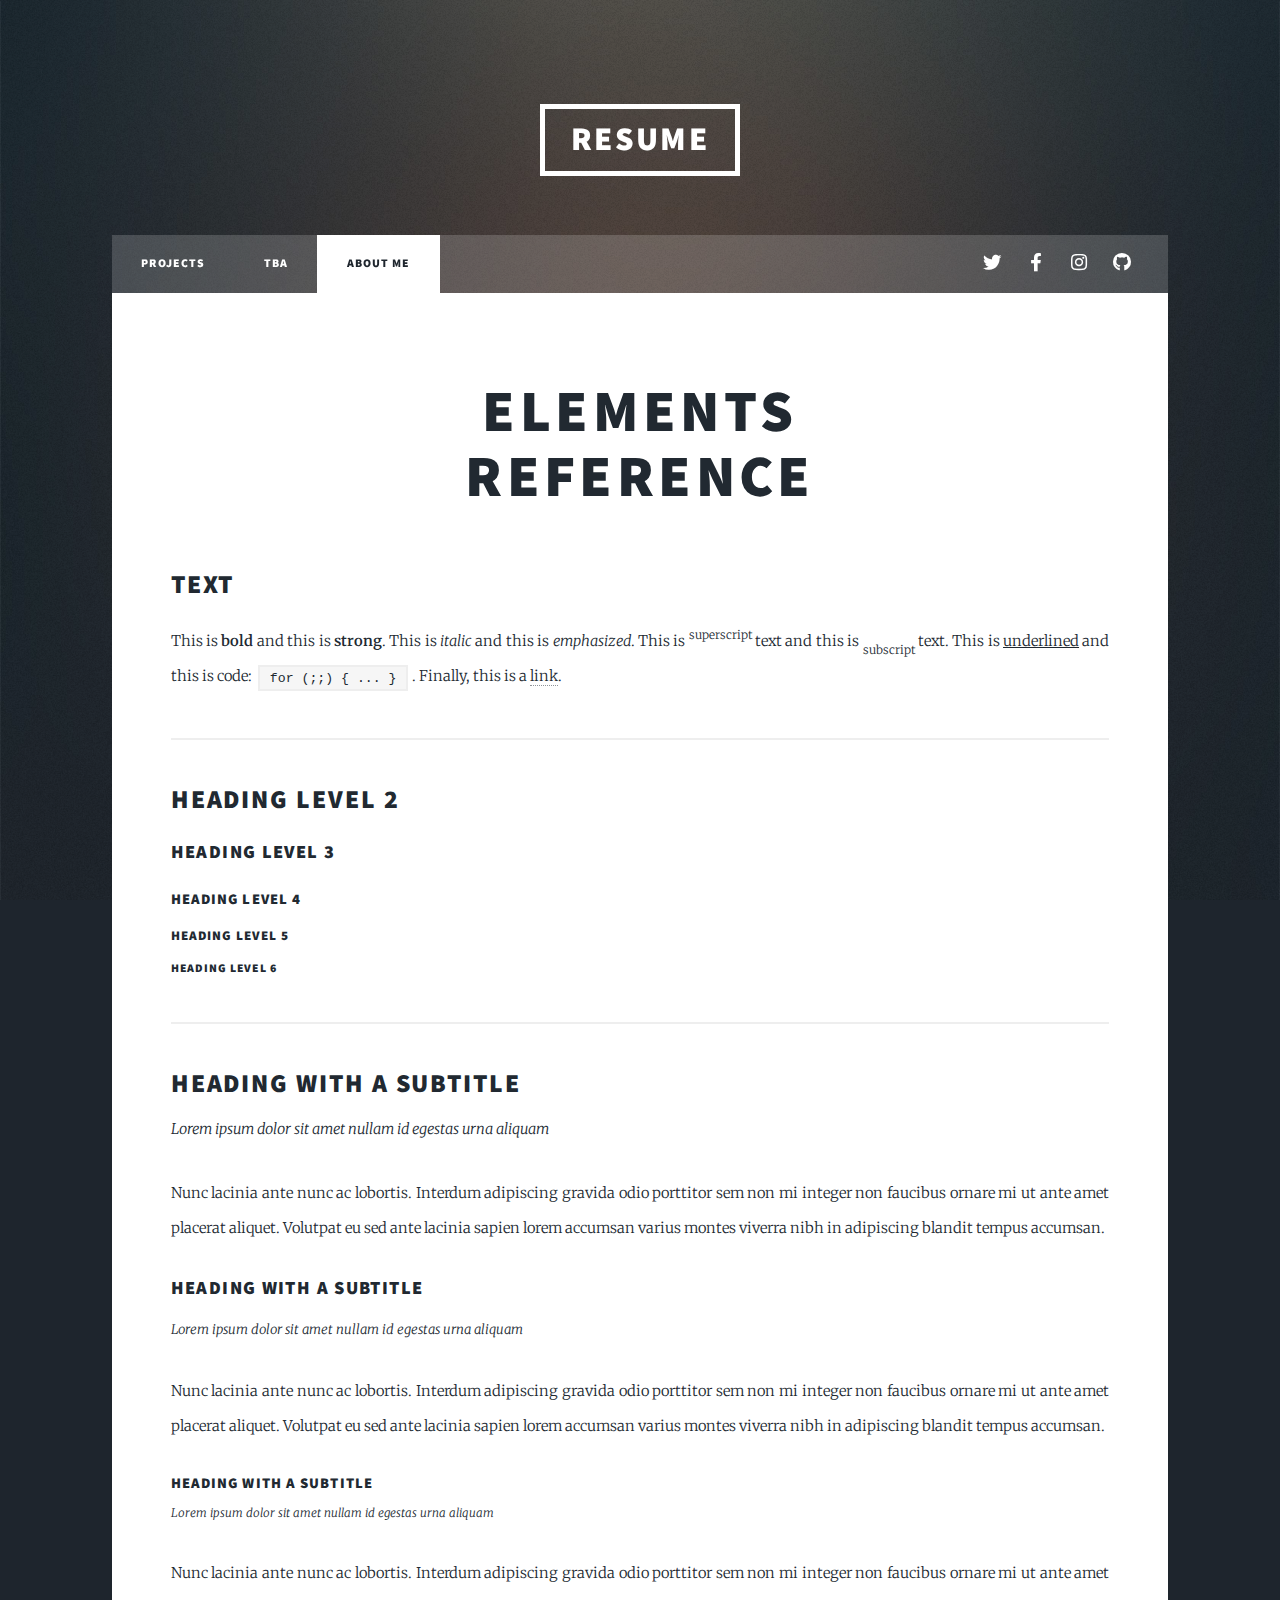
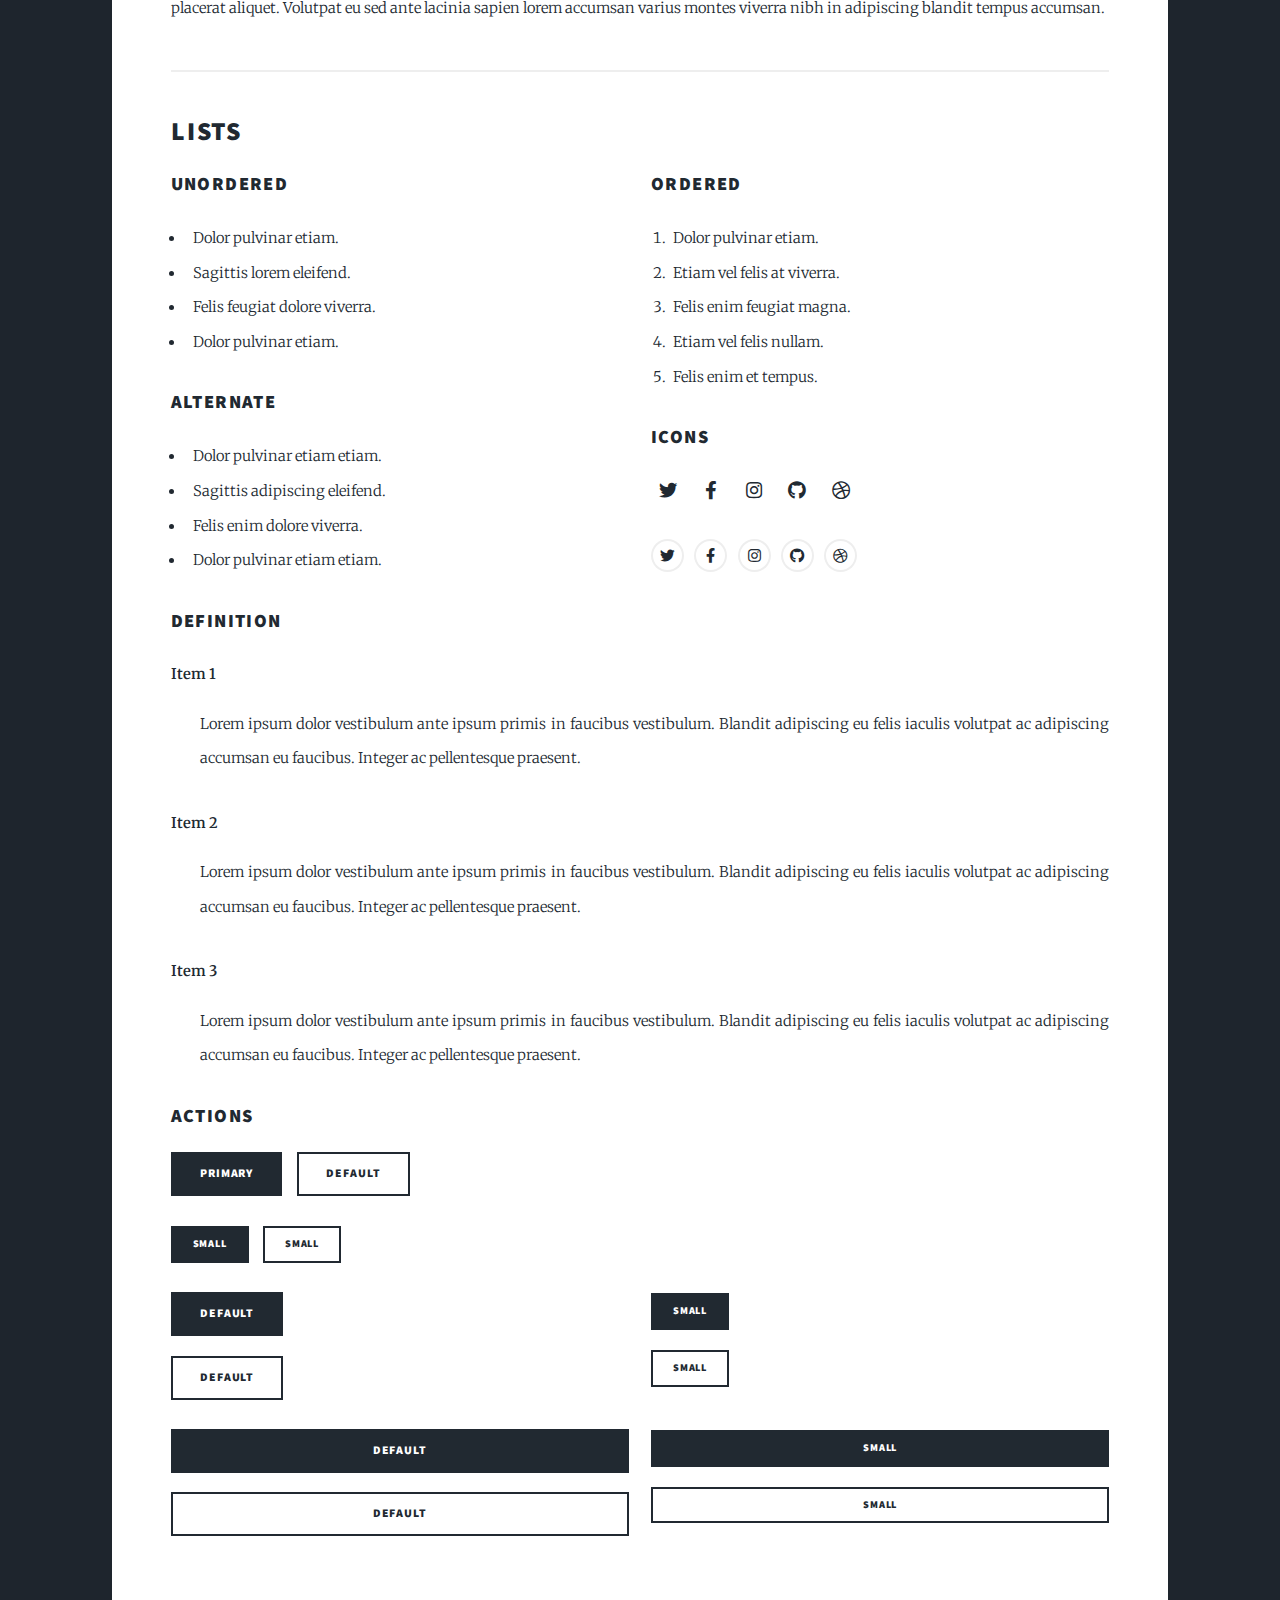
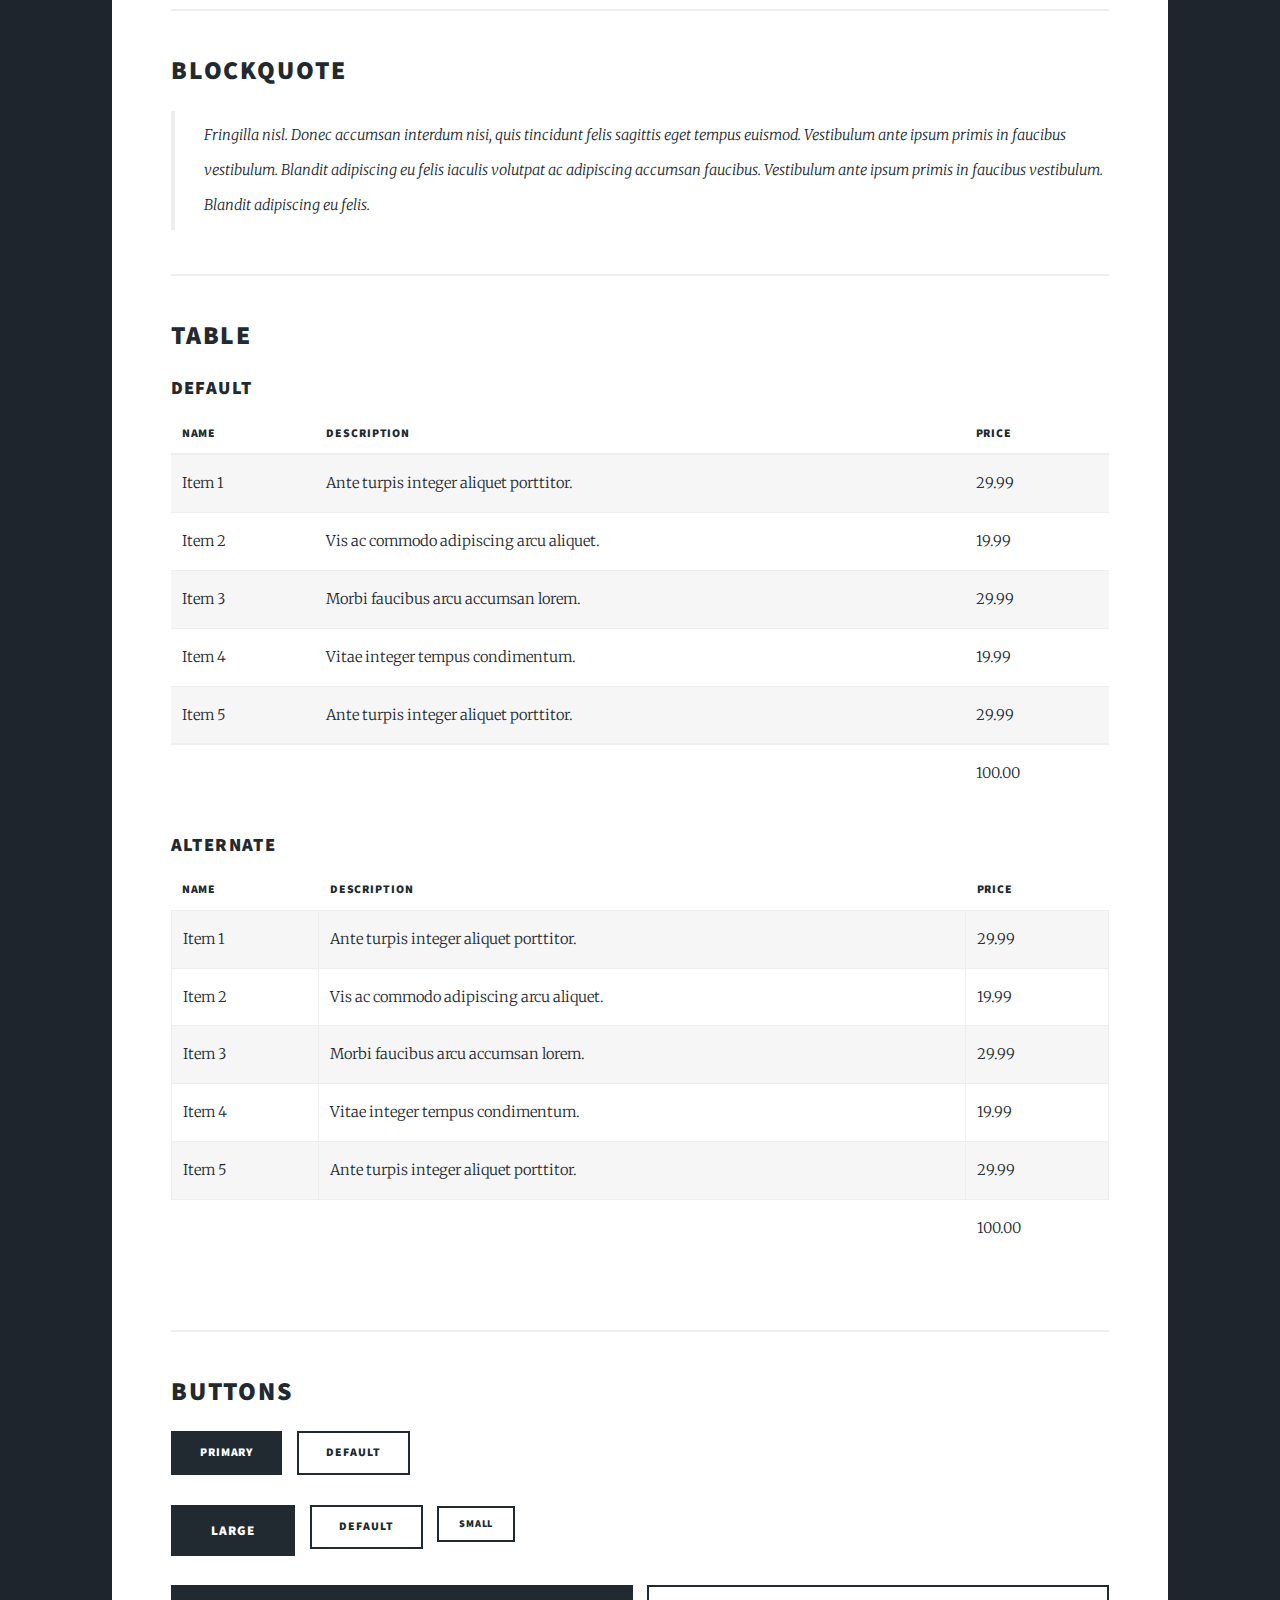
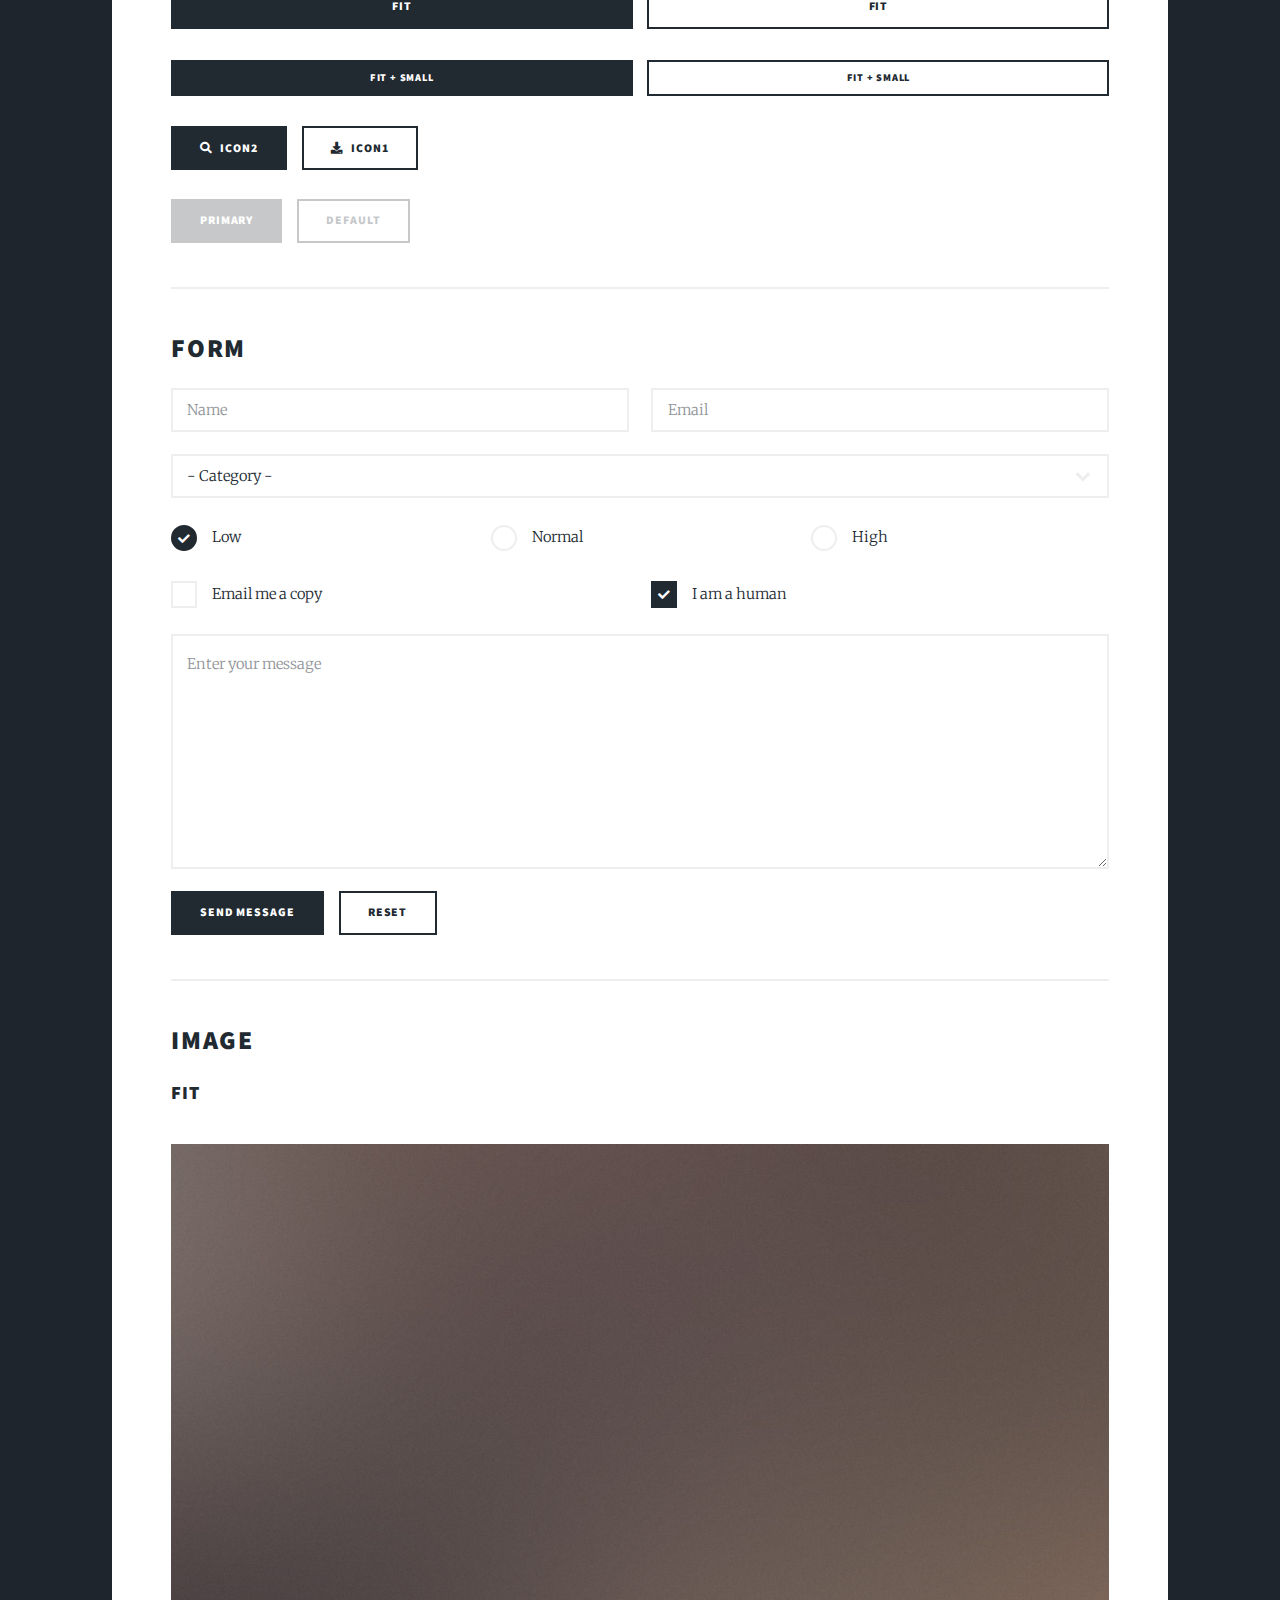
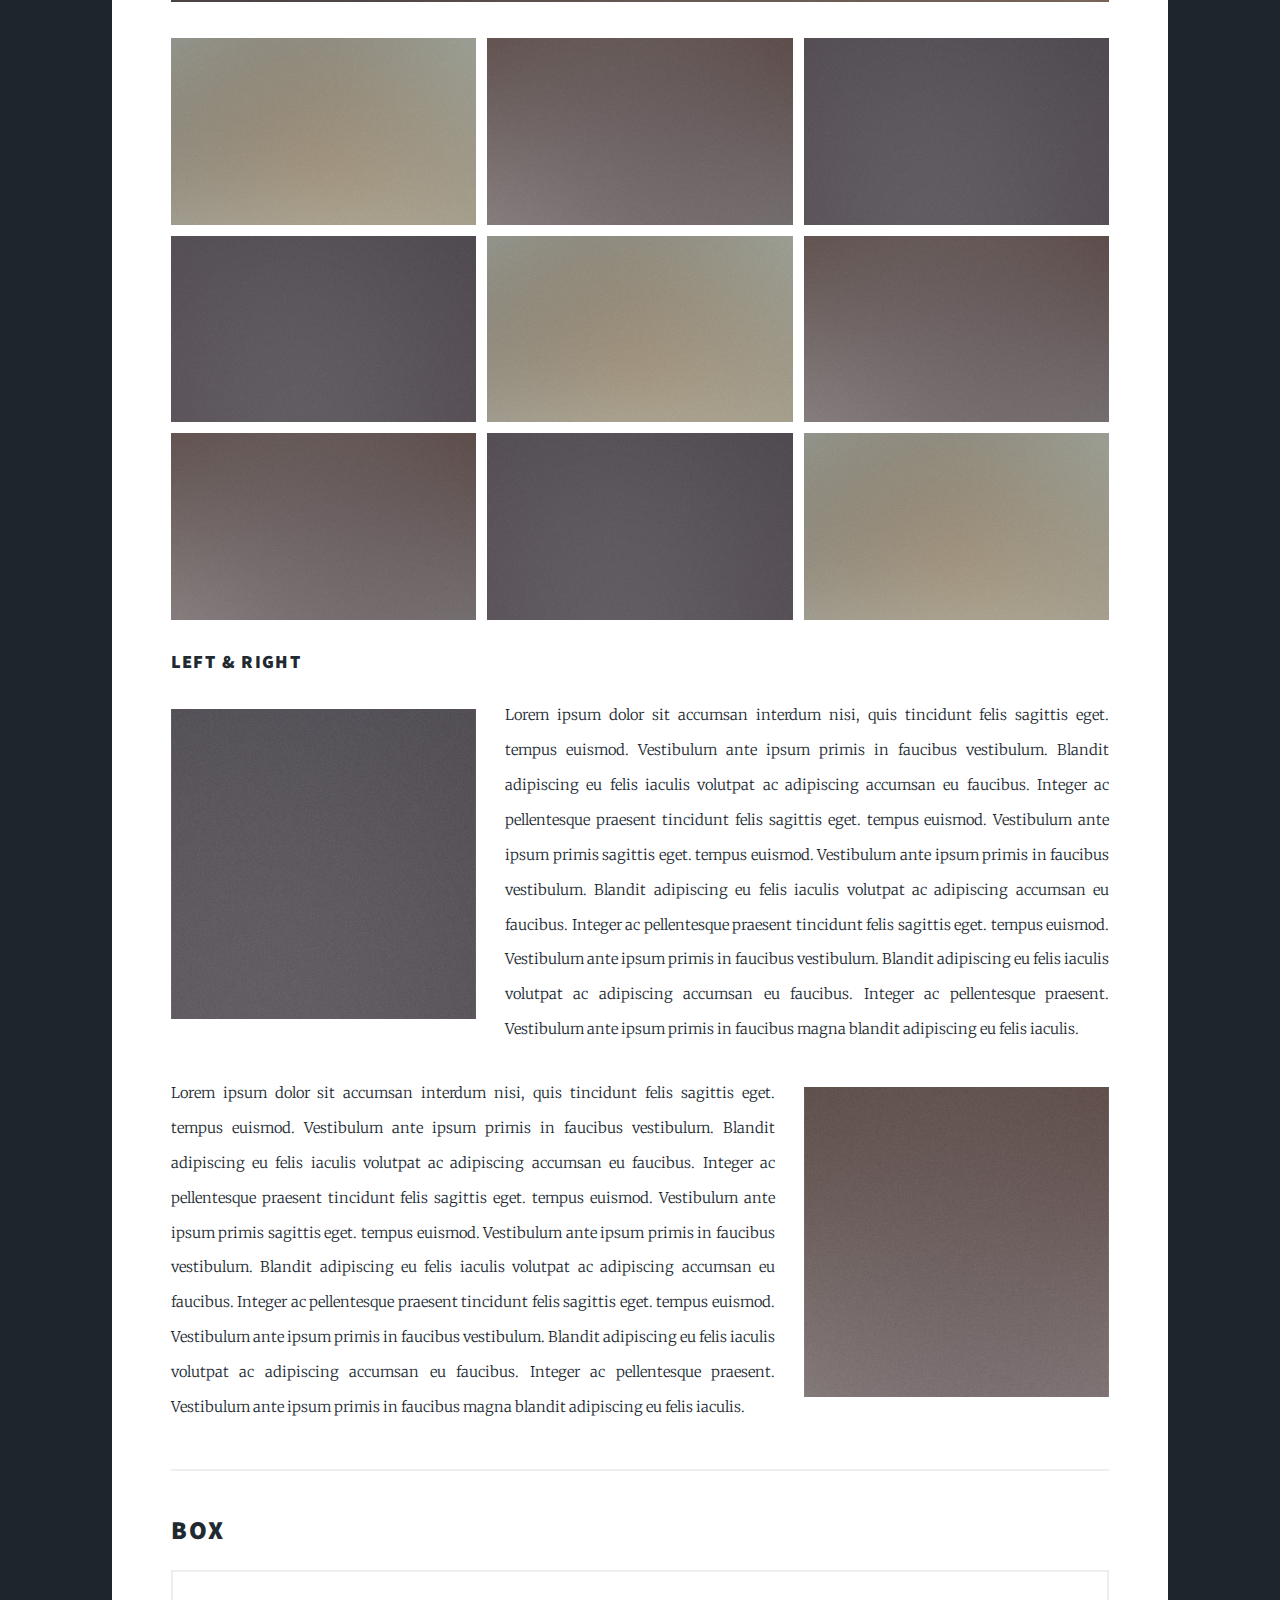
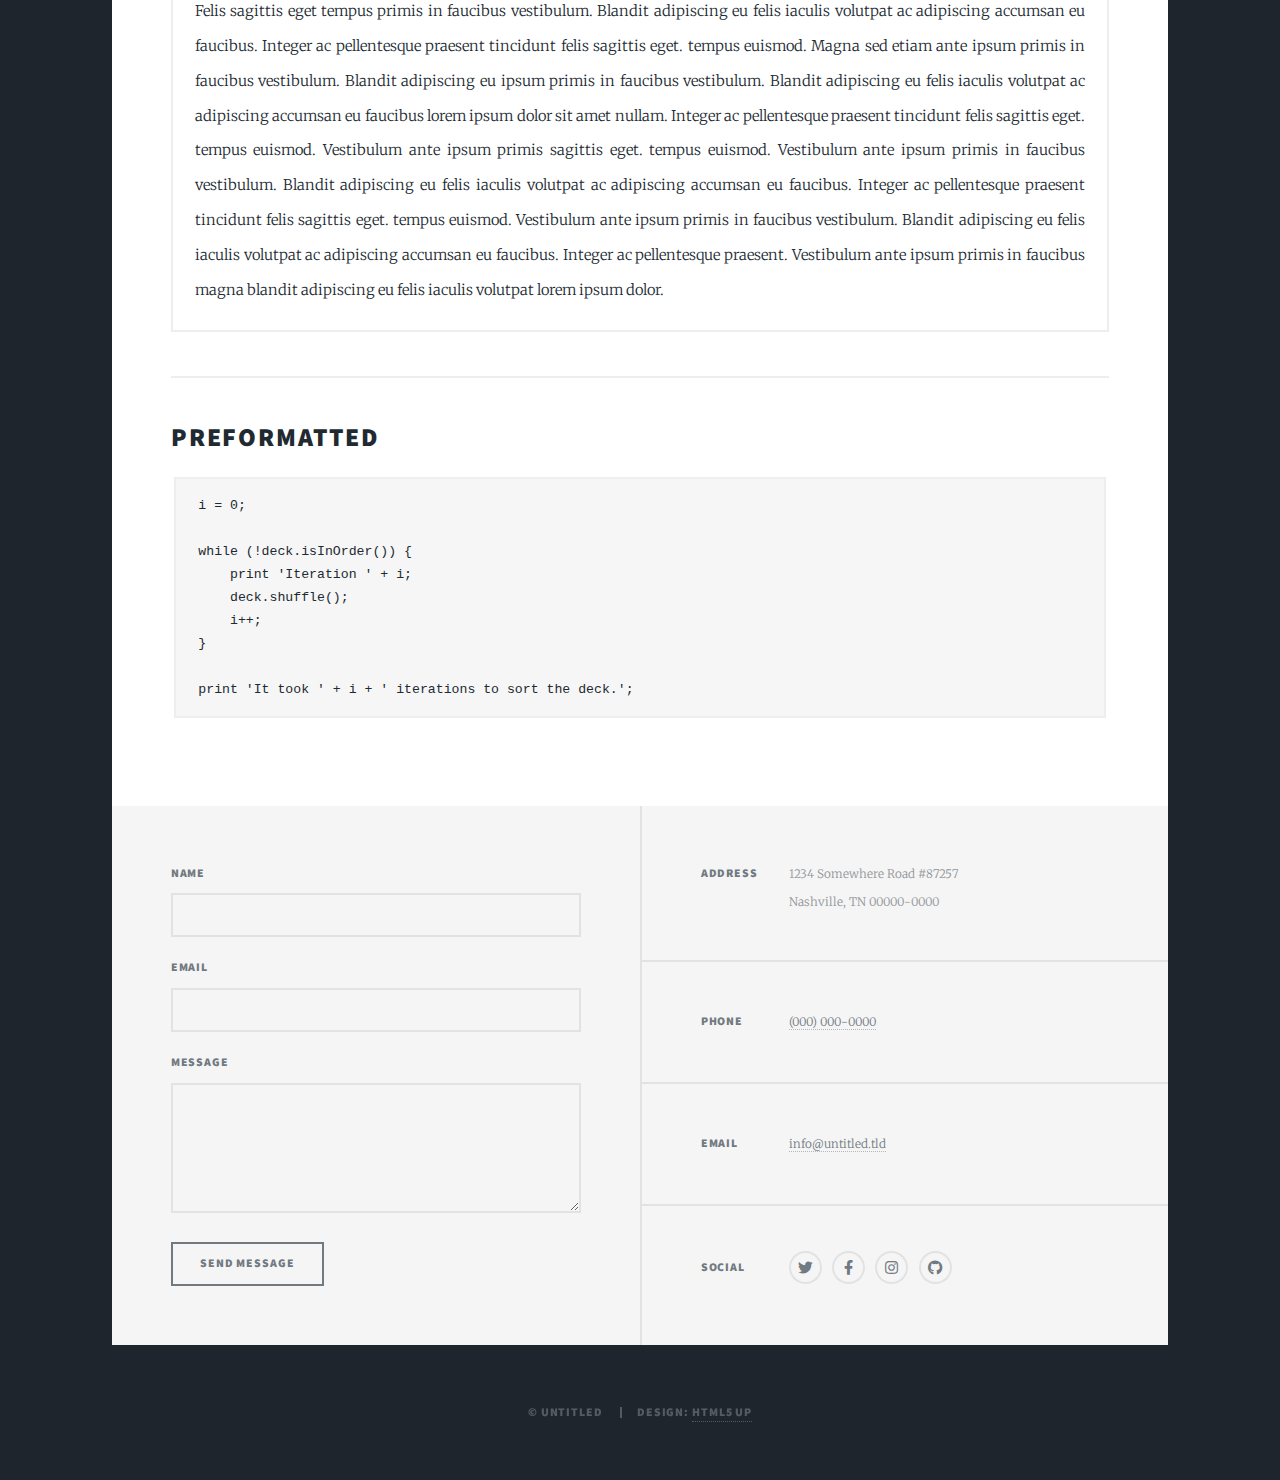
==== commit 77b08819: "draft 2" ====
--- a/elements.html
+++ b/elements.html
@@ -402,9 +402,9 @@
           </ul>
           <ul class="actions">
             <li>
-              <a href="#" class="button primary icon solid fa-search">Icon</a>
+              <a href="#" class="button primary icon solid fa-search">Icon2</a>
             </li>
-            <li><a href="#" class="button icon solid fa-download">Icon</a></li>
+            <li><a href="#" class="button icon solid fa-download">Icon1</a></li>
           </ul>
           <ul class="actions">
             <li><span class="button primary disabled">Primary</span></li>
